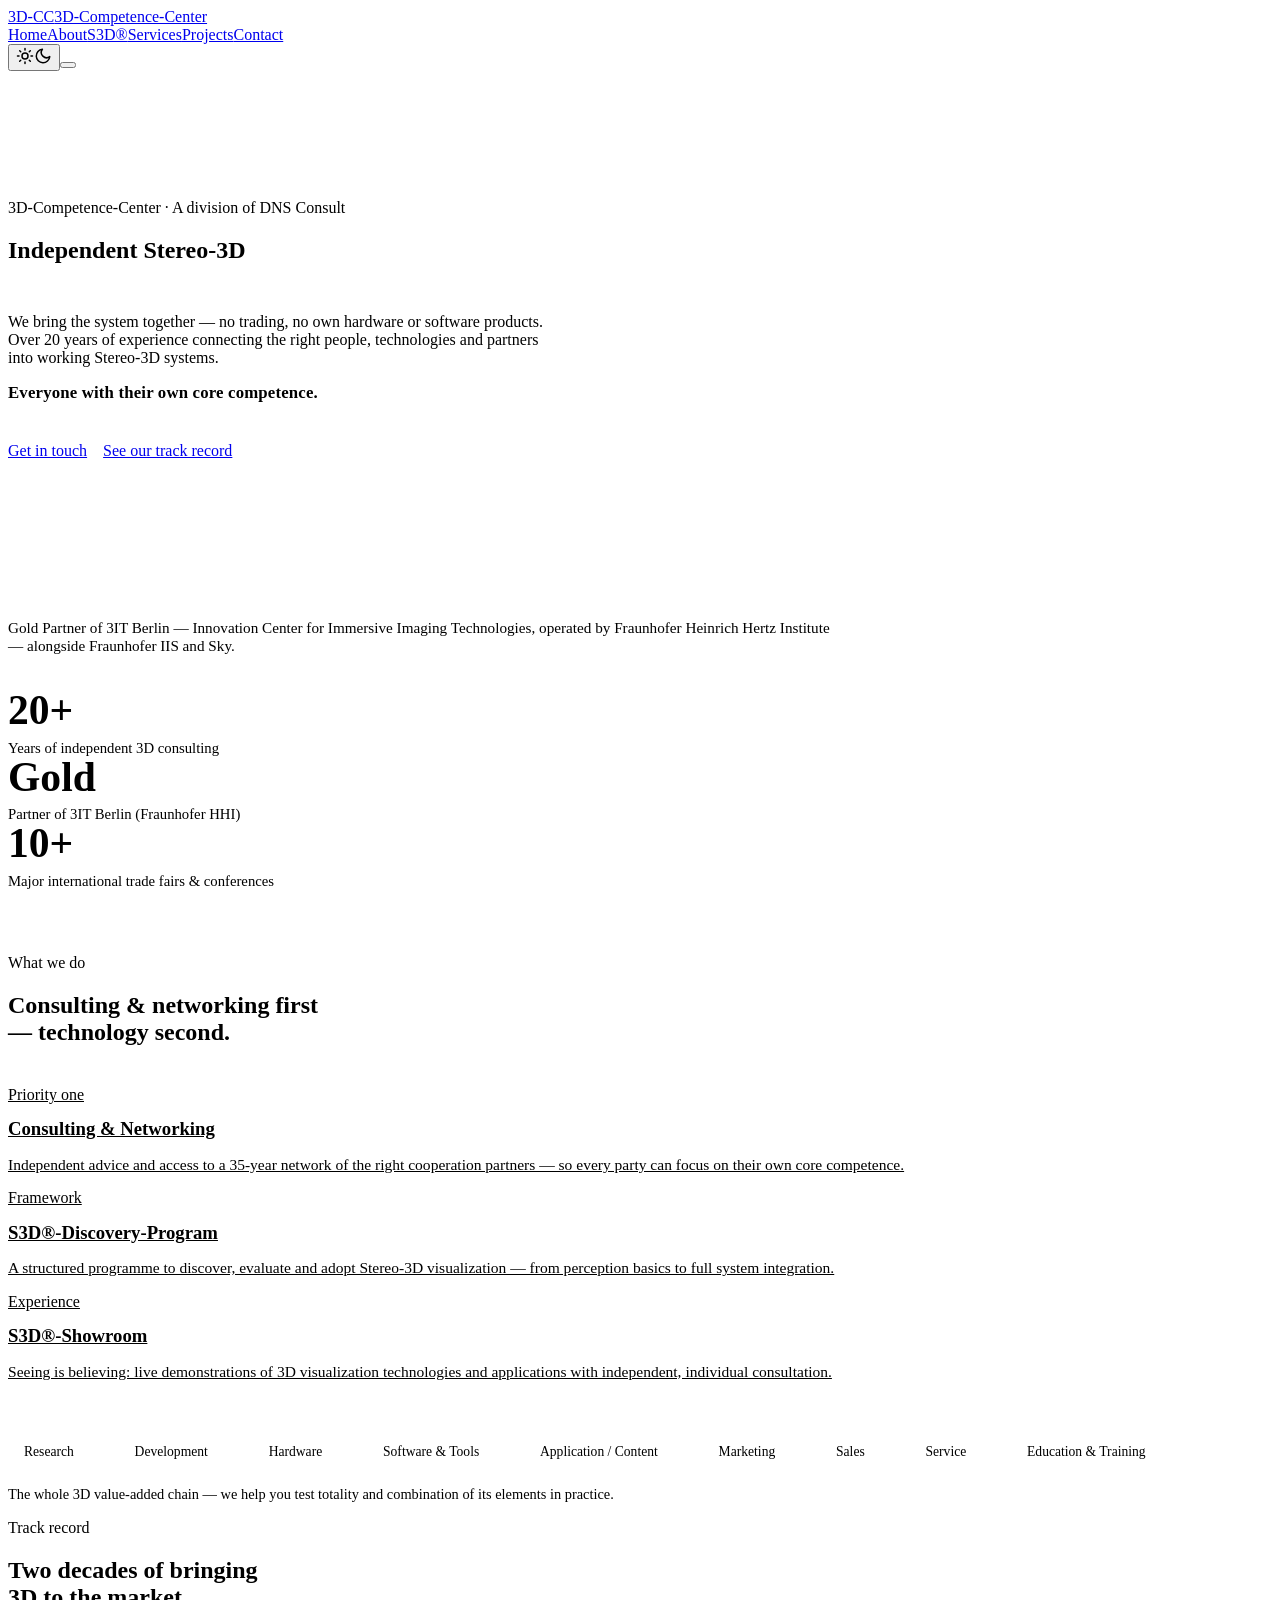
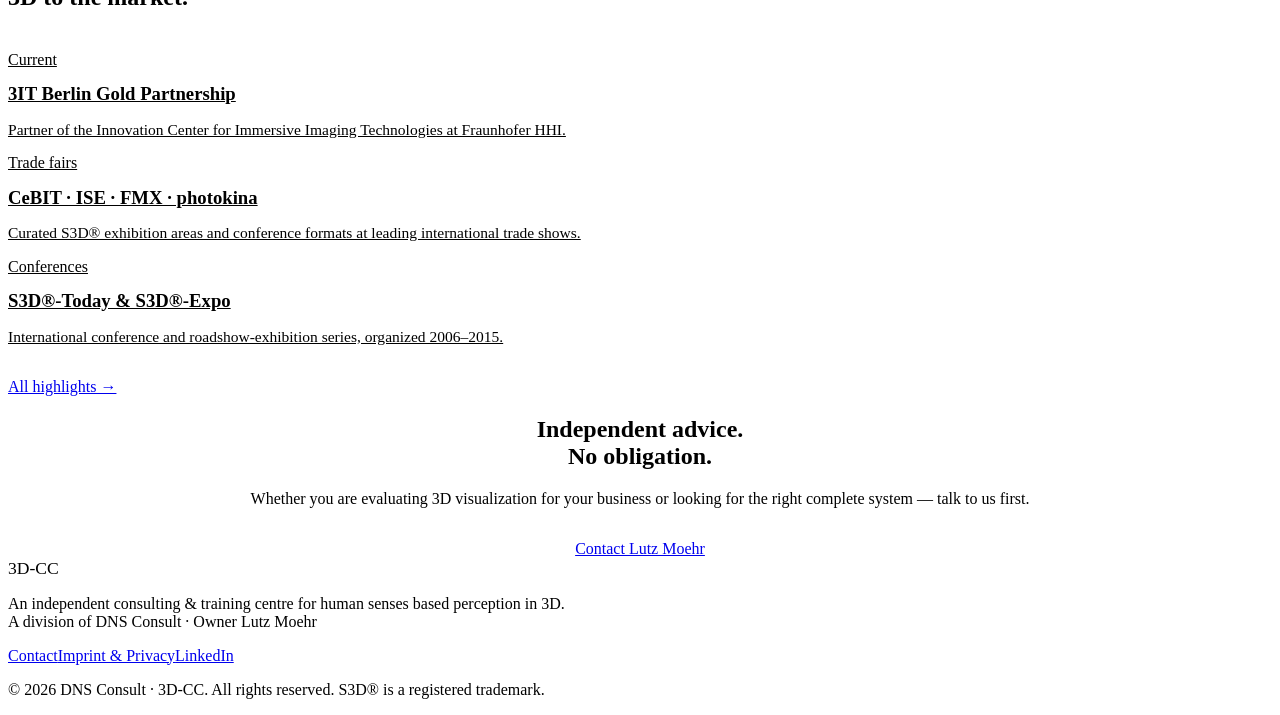
==== docs/index.html @ 20a98c81 "S3D(R)-Unterseite veroeffentlichen Vom Kunden freigegeben. Erklaert S3D(R) als Qualitaetszertifikat," ====
<!DOCTYPE html><html lang="en" data-astro-cid-ju4pidww><head><meta charset="UTF-8"><meta name="viewport" content="width=device-width, initial-scale=1.0"><title>3D-CC · 3D-Competence-Center</title><meta name="description" content="Independent consulting &amp; training centre for human senses based perception in 3D — Seeing, Hearing, Haptics. A division of DNS Consult."><link rel="icon" href="/favicon.svg" type="image/svg+xml"><meta property="og:title" content="3D-CC · 3D-Competence-Center"><meta property="og:description" content="Independent consulting &amp; training centre for human senses based perception in 3D — Seeing, Hearing, Haptics. A division of DNS Consult."><meta property="og:image" content="/images/og-image.png"><meta property="og:type" content="website"><meta name="twitter:card" content="summary_large_image"><meta name="twitter:image" content="/images/og-image.png"><script>
    (function () {
      var stored = localStorage.getItem('theme');
      var theme = stored || (window.matchMedia('(prefers-color-scheme: light)').matches ? 'light' : 'dark');
      document.documentElement.dataset.theme = theme;
    })();
  </script><link rel="stylesheet" href="/_astro/Layout.C7JKl7kl.css"><style>.chain[data-astro-cid-4wl4ey62]{flex-wrap:wrap;align-items:center;gap:.8rem .35rem;display:flex}.chain-step[data-astro-cid-4wl4ey62]{font-family:var(--font-head);color:var(--text-muted);border:1px solid var(--border);background:var(--bg-2);white-space:nowrap;border-radius:100px;padding:.45rem 1rem;font-size:.85rem;font-weight:500;transition:border-color .2s,color .2s}.chain-step[data-astro-cid-4wl4ey62]:hover{border-color:var(--accent);color:var(--text)}.chain-step[data-astro-cid-4wl4ey62].hot{color:var(--accent-cyan);border-color:var(--accent);background:var(--accent-tint);box-shadow:0 0 18px var(--accent-glow)}.chain-link[data-astro-cid-4wl4ey62]{background:linear-gradient(90deg, var(--border), var(--accent));flex:none;width:1.1rem;height:1px}.chain-caption[data-astro-cid-4wl4ey62]{color:var(--text-muted);margin-top:1.2rem;font-size:.9rem}.hero[data-astro-cid-lcdefpme]{padding:7rem 0 6rem;position:relative;overflow:hidden}#hero3d[data-astro-cid-lcdefpme]{pointer-events:none;opacity:.9;width:48%;height:100%;position:absolute;top:0;right:0}.hero-content[data-astro-cid-lcdefpme]{z-index:1;position:relative}.hero-content[data-astro-cid-lcdefpme] .lead[data-astro-cid-lcdefpme]{max-width:34rem}@media (width<=860px){#hero3d[data-astro-cid-lcdefpme]{opacity:.3;width:100%}}.hero-glow[data-astro-cid-lcdefpme]{background:radial-gradient(circle, var(--accent-glow) 0%, transparent 65%);pointer-events:none;width:60vw;max-width:800px;height:60vw;max-height:800px;position:absolute;top:-20%;right:-10%}.grad[data-astro-cid-lcdefpme]{background:linear-gradient(100deg, var(--accent-bright), var(--accent-cyan));color:#0000;background-clip:text}.hero-slogan[data-astro-cid-lcdefpme]{font-family:var(--font-head);color:var(--accent-cyan);letter-spacing:.01em;margin-top:1rem;font-size:1.05rem;font-weight:600}.hero-cta[data-astro-cid-lcdefpme]{flex-wrap:wrap;gap:1rem;margin-top:2.4rem;display:flex}.trust[data-astro-cid-lcdefpme]{border-top:1px solid var(--border);border-bottom:1px solid var(--border);background:var(--bg-2);padding:3rem 0}.trust-label[data-astro-cid-lcdefpme]{color:var(--text-muted);max-width:52rem;margin-bottom:2.2rem;font-size:.95rem}.stat-num[data-astro-cid-lcdefpme]{font-family:var(--font-head);color:var(--accent-bright);font-size:2.6rem;font-weight:700;line-height:1}.stat-label[data-astro-cid-lcdefpme]{color:var(--text-muted);margin-top:.5rem;font-size:.92rem}.service-card[data-astro-cid-lcdefpme]{color:var(--text);display:block}.service-card[data-astro-cid-lcdefpme] h3[data-astro-cid-lcdefpme]{margin:.9rem 0 .5rem}.service-card[data-astro-cid-lcdefpme] p[data-astro-cid-lcdefpme]{color:var(--text-muted);font-size:.97rem}.cta-box[data-astro-cid-lcdefpme]{text-align:center}
</style></head><body data-astro-cid-ju4pidww><header class="site-header" data-astro-cid-ju4pidww><div class="container header-inner" data-astro-cid-ju4pidww><a href="/" class="brand" data-astro-cid-ju4pidww><span class="brand-mark" data-astro-cid-ju4pidww>3D-CC</span><span class="brand-sub" data-astro-cid-ju4pidww>3D-Competence-Center</span></a><div class="header-right" data-astro-cid-ju4pidww><nav class="main-nav" aria-label="Main" data-astro-cid-ju4pidww><a href="/" class="active" data-astro-cid-ju4pidww>Home</a><a href="/about" class data-astro-cid-ju4pidww>About</a><a href="/s3d" class data-astro-cid-ju4pidww>S3D®</a><a href="/services" class data-astro-cid-ju4pidww>Services</a><a href="/projects" class data-astro-cid-ju4pidww>Projects</a><a href="/contact" class data-astro-cid-ju4pidww>Contact</a></nav><button class="theme-toggle" id="themeToggle" aria-label="Switch between light and dark theme" title="Switch theme" data-astro-cid-ju4pidww><svg class="icon-sun" width="18" height="18" viewBox="0 0 24 24" fill="none" stroke="currentColor" stroke-width="2" stroke-linecap="round" data-astro-cid-ju4pidww><circle cx="12" cy="12" r="4" data-astro-cid-ju4pidww></circle><path d="M12 2v2M12 20v2M4.9 4.9l1.4 1.4M17.7 17.7l1.4 1.4M2 12h2M20 12h2M4.9 19.1l1.4-1.4M17.7 6.3l1.4-1.4" data-astro-cid-ju4pidww></path></svg><svg class="icon-moon" width="18" height="18" viewBox="0 0 24 24" fill="none" stroke="currentColor" stroke-width="2" stroke-linecap="round" stroke-linejoin="round" data-astro-cid-ju4pidww><path d="M21 12.8A9 9 0 1 1 11.2 3a7 7 0 0 0 9.8 9.8Z" data-astro-cid-ju4pidww></path></svg></button><button class="nav-toggle" aria-label="Toggle menu" onclick="document.body.classList.toggle('nav-open')" data-astro-cid-ju4pidww><span data-astro-cid-ju4pidww></span><span data-astro-cid-ju4pidww></span><span data-astro-cid-ju4pidww></span></button></div></div></header><main data-astro-cid-ju4pidww><section class="hero" data-astro-cid-lcdefpme><canvas id="hero3d" aria-hidden="true" data-astro-cid-lcdefpme></canvas><div class="container hero-content" data-astro-cid-lcdefpme><p class="eyebrow" data-astro-cid-lcdefpme>3D-Competence-Center · A division of DNS Consult</p><h1 data-astro-cid-lcdefpme>Independent Stereo-3D<br data-astro-cid-lcdefpme><span class="grad" data-astro-cid-lcdefpme>consulting since 2001.</span></h1><p class="lead" style="margin-top:1.4rem;" data-astro-cid-lcdefpme>We bring the system together — no trading, no own hardware or software products. Over 20 years of experience connecting the right people, technologies and partners into working Stereo-3D systems.</p><p class="hero-slogan" data-astro-cid-lcdefpme>Everyone with their own core competence.</p><div class="hero-cta" data-astro-cid-lcdefpme><a href="/contact" class="btn btn-primary" data-astro-cid-lcdefpme>Get in touch</a><a href="/projects" class="btn btn-ghost" data-astro-cid-lcdefpme>See our track record</a></div></div><div class="hero-glow" aria-hidden="true" data-astro-cid-lcdefpme></div></section><section class="trust" data-astro-cid-lcdefpme><div class="container" data-astro-cid-lcdefpme><p class="trust-label" data-astro-cid-lcdefpme>Gold Partner of 3IT Berlin — Innovation Center for Immersive Imaging Technologies, operated by Fraunhofer Heinrich Hertz Institute — alongside Fraunhofer IIS and Sky.</p><div class="stats grid-3" data-astro-cid-lcdefpme><div class="stat" data-astro-cid-lcdefpme><div class="stat-num" data-astro-cid-lcdefpme>20+</div><div class="stat-label" data-astro-cid-lcdefpme>Years of independent 3D consulting</div></div><div class="stat" data-astro-cid-lcdefpme><div class="stat-num" data-astro-cid-lcdefpme>Gold</div><div class="stat-label" data-astro-cid-lcdefpme>Partner of 3IT Berlin (Fraunhofer HHI)</div></div><div class="stat" data-astro-cid-lcdefpme><div class="stat-num" data-astro-cid-lcdefpme>10+</div><div class="stat-label" data-astro-cid-lcdefpme>Major international trade fairs &amp; conferences</div></div></div></div></section><section class="section" data-astro-cid-lcdefpme><div class="container" data-astro-cid-lcdefpme><p class="eyebrow" data-astro-cid-lcdefpme>What we do</p><h2 data-astro-cid-lcdefpme>Consulting &amp; networking first<br data-astro-cid-lcdefpme>— technology second.</h2><div class="grid-3" style="margin-top:2.5rem;" data-astro-cid-lcdefpme><a class="card service-card" href="/services" data-astro-cid-lcdefpme><span class="tag" data-astro-cid-lcdefpme>Priority one</span><h3 data-astro-cid-lcdefpme>Consulting &amp; Networking</h3><p data-astro-cid-lcdefpme>Independent advice and access to a 35-year network of the right cooperation partners — so every party can focus on their own core competence.</p></a><a class="card service-card" href="/services" data-astro-cid-lcdefpme><span class="tag" data-astro-cid-lcdefpme>Framework</span><h3 data-astro-cid-lcdefpme>S3D®-Discovery-Program</h3><p data-astro-cid-lcdefpme>A structured programme to discover, evaluate and adopt Stereo-3D visualization — from perception basics to full system integration.</p></a><a class="card service-card" href="/services" data-astro-cid-lcdefpme><span class="tag" data-astro-cid-lcdefpme>Experience</span><h3 data-astro-cid-lcdefpme>S3D®-Showroom</h3><p data-astro-cid-lcdefpme>Seeing is believing: live demonstrations of 3D visualization technologies and applications with independent, individual consultation.</p></a></div><div style="margin-top:3.5rem;" data-astro-cid-lcdefpme><div class="chain" role="img" aria-label="The 3D value-added chain from research to education" data-astro-cid-4wl4ey62><span class="chain-step " data-astro-cid-4wl4ey62>Research</span><span class="chain-link" aria-hidden="true" data-astro-cid-4wl4ey62></span><span class="chain-step " data-astro-cid-4wl4ey62>Development</span><span class="chain-link" aria-hidden="true" data-astro-cid-4wl4ey62></span><span class="chain-step " data-astro-cid-4wl4ey62>Hardware</span><span class="chain-link" aria-hidden="true" data-astro-cid-4wl4ey62></span><span class="chain-step " data-astro-cid-4wl4ey62>Software &amp; Tools</span><span class="chain-link" aria-hidden="true" data-astro-cid-4wl4ey62></span><span class="chain-step hot" data-astro-cid-4wl4ey62>Application / Content</span><span class="chain-link" aria-hidden="true" data-astro-cid-4wl4ey62></span><span class="chain-step " data-astro-cid-4wl4ey62>Marketing</span><span class="chain-link" aria-hidden="true" data-astro-cid-4wl4ey62></span><span class="chain-step " data-astro-cid-4wl4ey62>Sales</span><span class="chain-link" aria-hidden="true" data-astro-cid-4wl4ey62></span><span class="chain-step " data-astro-cid-4wl4ey62>Service</span><span class="chain-link" aria-hidden="true" data-astro-cid-4wl4ey62></span><span class="chain-step " data-astro-cid-4wl4ey62>Education &amp; Training</span></div><p class="chain-caption" data-astro-cid-4wl4ey62>The whole 3D value-added chain — we help you test totality and combination of its elements in practice.</p></div></div></section><section class="section" style="background:var(--bg-2); border-top:1px solid var(--border); border-bottom:1px solid var(--border);" data-astro-cid-lcdefpme><div class="container" data-astro-cid-lcdefpme><p class="eyebrow" data-astro-cid-lcdefpme>Track record</p><h2 data-astro-cid-lcdefpme>Two decades of bringing<br data-astro-cid-lcdefpme>3D to the market.</h2><div class="grid-3" style="margin-top:2.5rem;" data-astro-cid-lcdefpme><a class="card service-card" href="/projects" data-astro-cid-lcdefpme><span class="tag" data-astro-cid-lcdefpme>Current</span><h3 data-astro-cid-lcdefpme>3IT Berlin Gold Partnership</h3><p data-astro-cid-lcdefpme>Partner of the Innovation Center for Immersive Imaging Technologies at Fraunhofer HHI.</p></a><a class="card service-card" href="/projects" data-astro-cid-lcdefpme><span class="tag" data-astro-cid-lcdefpme>Trade fairs</span><h3 data-astro-cid-lcdefpme>CeBIT · ISE · FMX · photokina</h3><p data-astro-cid-lcdefpme>Curated S3D® exhibition areas and conference formats at leading international trade shows.</p></a><a class="card service-card" href="/projects" data-astro-cid-lcdefpme><span class="tag" data-astro-cid-lcdefpme>Conferences</span><h3 data-astro-cid-lcdefpme>S3D®-Today &amp; S3D®-Expo</h3><p data-astro-cid-lcdefpme>International conference and roadshow-exhibition series, organized 2006–2015.</p></a></div><div style="margin-top:2rem;" data-astro-cid-lcdefpme><a href="/projects" class="btn btn-ghost" data-astro-cid-lcdefpme>All highlights →</a></div></div></section><section class="section" data-astro-cid-lcdefpme><div class="container cta-box" data-astro-cid-lcdefpme><h2 data-astro-cid-lcdefpme>Independent advice.<br data-astro-cid-lcdefpme>No obligation.</h2><p class="lead" style="margin:1.2rem auto 2rem;" data-astro-cid-lcdefpme>Whether you are evaluating 3D visualization for your business or looking for the right complete system — talk to us first.</p><a href="/contact" class="btn btn-primary" data-astro-cid-lcdefpme>Contact Lutz Moehr</a></div></section><script type="module" src="/_astro/index.astro_astro_type_script_index_0_lang.C1AU7Bbk.js"></script></main><footer class="site-footer" data-astro-cid-ju4pidww><div class="container footer-inner" data-astro-cid-ju4pidww><div data-astro-cid-ju4pidww><div class="brand-mark" style="font-size:1.1rem;" data-astro-cid-ju4pidww>3D-CC</div><p class="footer-note" data-astro-cid-ju4pidww>An independent consulting &amp; training centre for human senses based perception in 3D.<br data-astro-cid-ju4pidww>A division of DNS Consult · Owner Lutz Moehr</p></div><div class="footer-links" data-astro-cid-ju4pidww><a href="/contact" data-astro-cid-ju4pidww>Contact</a><a href="/imprint" data-astro-cid-ju4pidww>Imprint &amp; Privacy</a><a href="https://www.linkedin.com/in/lutz-moehr-63a41b7" target="_blank" rel="noopener" data-astro-cid-ju4pidww>LinkedIn</a></div></div><div class="container" data-astro-cid-ju4pidww><p class="footer-copy" data-astro-cid-ju4pidww>© 2026 DNS Consult · 3D-CC. All rights reserved. S3D® is a registered trademark.</p></div></footer><script type="module">document.getElementById(`themeToggle`)?.addEventListener(`click`,()=>{let e=(document.documentElement.dataset.theme===`light`?`light`:`dark`)==`light`?`dark`:`light`;document.documentElement.dataset.theme=e,localStorage.setItem(`theme`,e),window.dispatchEvent(new CustomEvent(`themechange`,{detail:{theme:e}}))});</script></body></html>
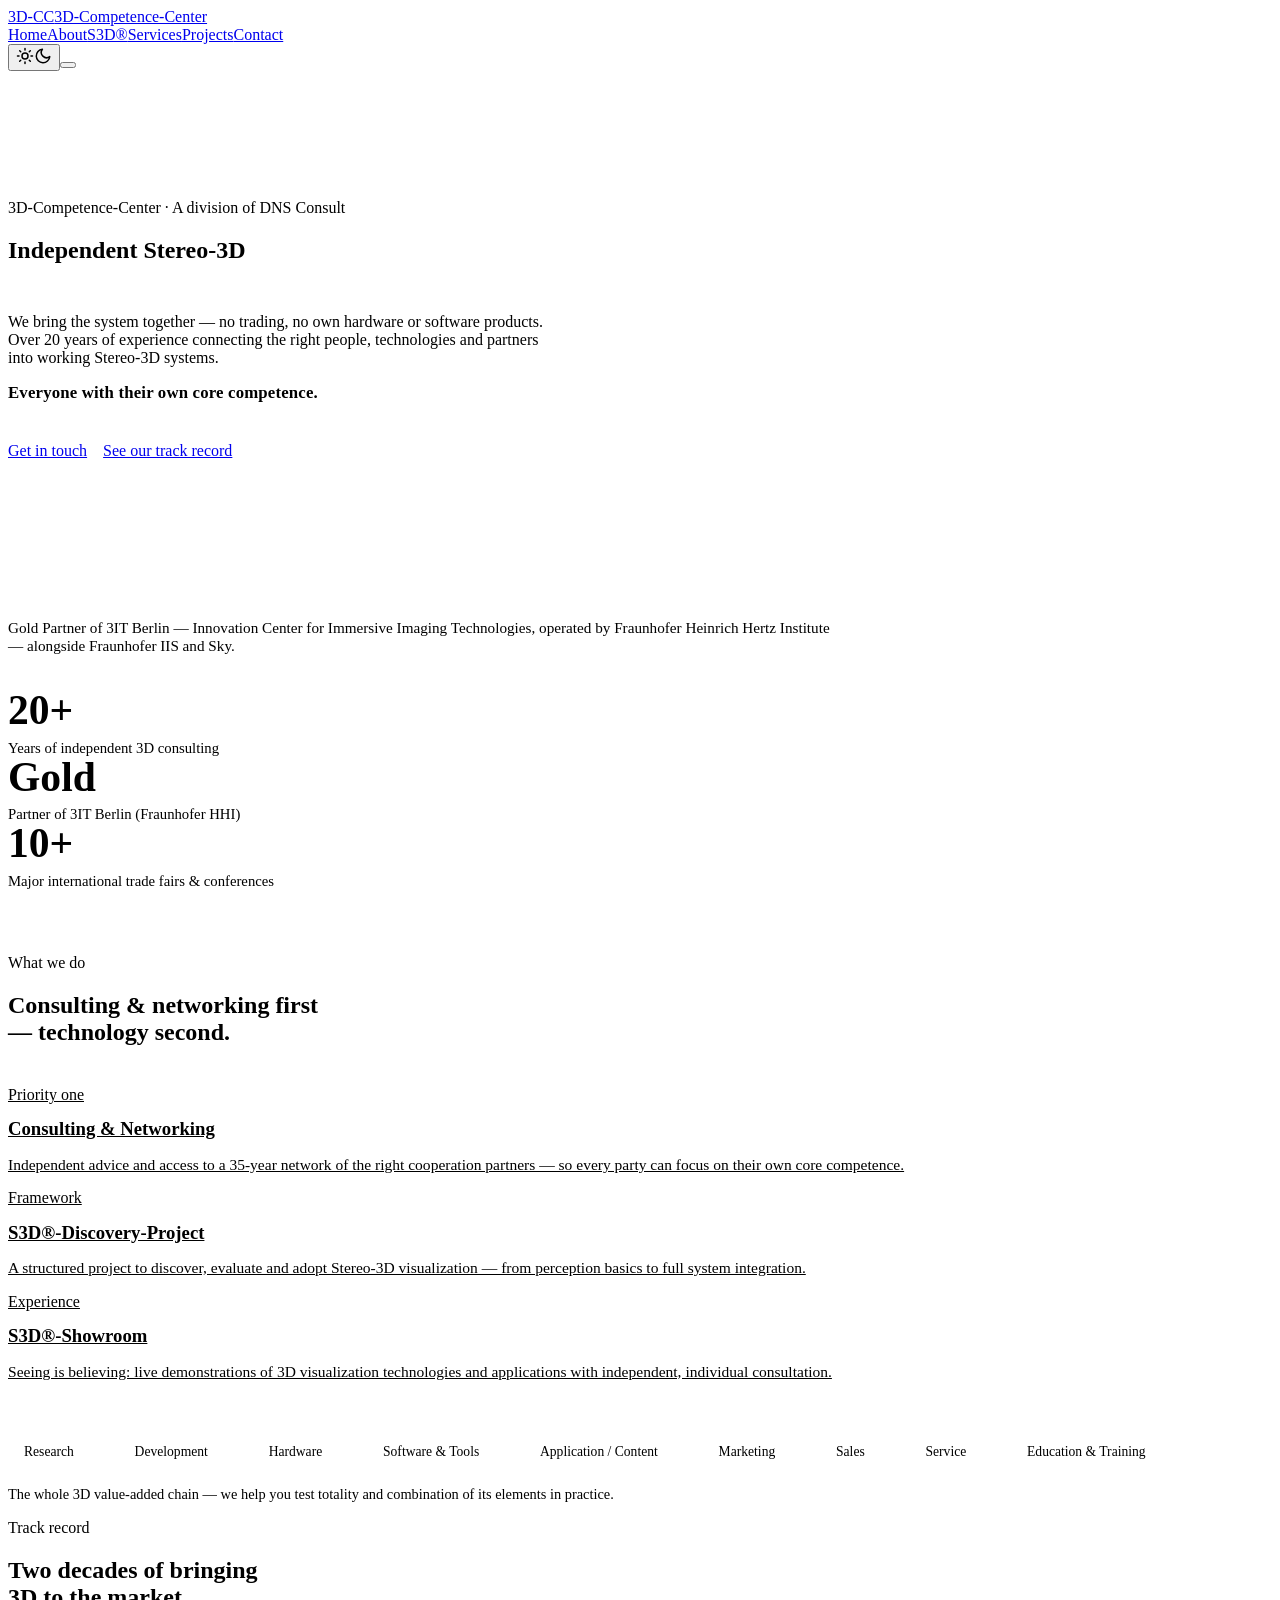
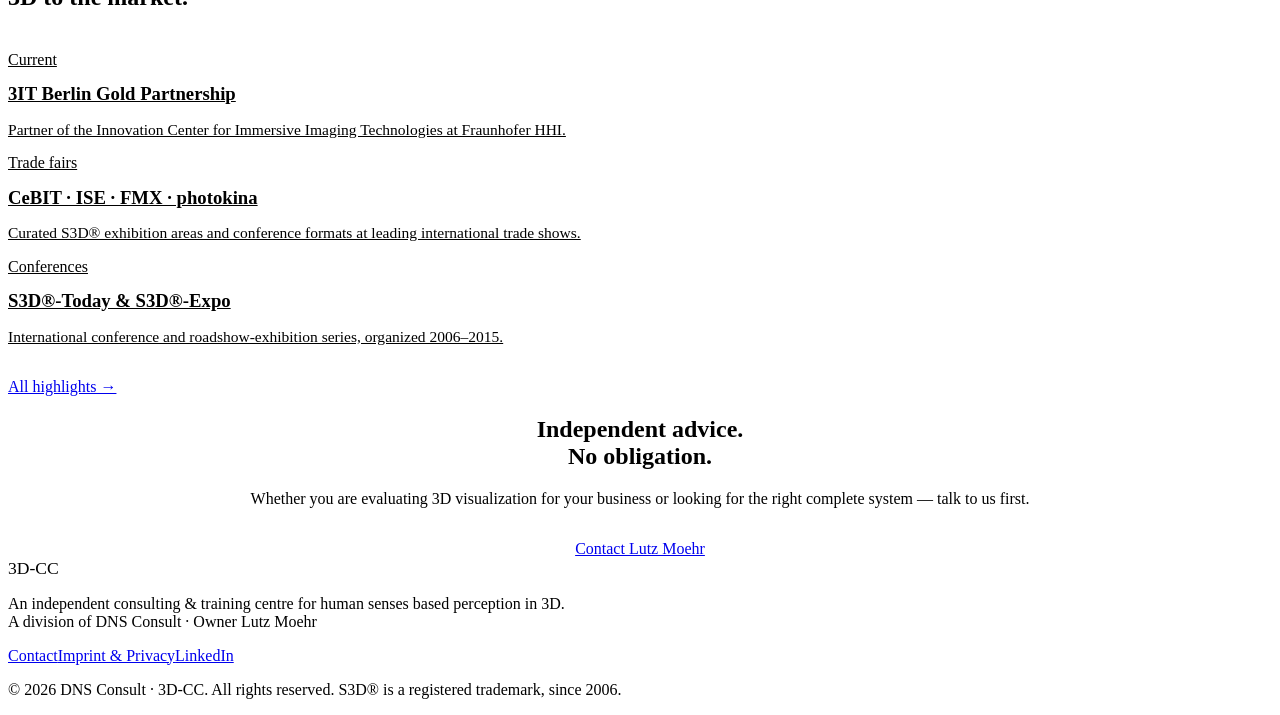
==== commit 68aa5fac: "project, 2006" ====
--- a/docs/index.html
+++ b/docs/index.html
@@ -4,5 +4,5 @@
       var theme = stored || (window.matchMedia('(prefers-color-scheme: light)').matches ? 'light' : 'dark');
       document.documentElement.dataset.theme = theme;
     })();
-  </script><link rel="stylesheet" href="/_astro/Layout.C7JKl7kl.css"><style>.chain[data-astro-cid-4wl4ey62]{flex-wrap:wrap;align-items:center;gap:.8rem .35rem;display:flex}.chain-step[data-astro-cid-4wl4ey62]{font-family:var(--font-head);color:var(--text-muted);border:1px solid var(--border);background:var(--bg-2);white-space:nowrap;border-radius:100px;padding:.45rem 1rem;font-size:.85rem;font-weight:500;transition:border-color .2s,color .2s}.chain-step[data-astro-cid-4wl4ey62]:hover{border-color:var(--accent);color:var(--text)}.chain-step[data-astro-cid-4wl4ey62].hot{color:var(--accent-cyan);border-color:var(--accent);background:var(--accent-tint);box-shadow:0 0 18px var(--accent-glow)}.chain-link[data-astro-cid-4wl4ey62]{background:linear-gradient(90deg, var(--border), var(--accent));flex:none;width:1.1rem;height:1px}.chain-caption[data-astro-cid-4wl4ey62]{color:var(--text-muted);margin-top:1.2rem;font-size:.9rem}.hero[data-astro-cid-lcdefpme]{padding:7rem 0 6rem;position:relative;overflow:hidden}#hero3d[data-astro-cid-lcdefpme]{pointer-events:none;opacity:.9;width:48%;height:100%;position:absolute;top:0;right:0}.hero-content[data-astro-cid-lcdefpme]{z-index:1;position:relative}.hero-content[data-astro-cid-lcdefpme] .lead[data-astro-cid-lcdefpme]{max-width:34rem}@media (width<=860px){#hero3d[data-astro-cid-lcdefpme]{opacity:.3;width:100%}}.hero-glow[data-astro-cid-lcdefpme]{background:radial-gradient(circle, var(--accent-glow) 0%, transparent 65%);pointer-events:none;width:60vw;max-width:800px;height:60vw;max-height:800px;position:absolute;top:-20%;right:-10%}.grad[data-astro-cid-lcdefpme]{background:linear-gradient(100deg, var(--accent-bright), var(--accent-cyan));color:#0000;background-clip:text}.hero-slogan[data-astro-cid-lcdefpme]{font-family:var(--font-head);color:var(--accent-cyan);letter-spacing:.01em;margin-top:1rem;font-size:1.05rem;font-weight:600}.hero-cta[data-astro-cid-lcdefpme]{flex-wrap:wrap;gap:1rem;margin-top:2.4rem;display:flex}.trust[data-astro-cid-lcdefpme]{border-top:1px solid var(--border);border-bottom:1px solid var(--border);background:var(--bg-2);padding:3rem 0}.trust-label[data-astro-cid-lcdefpme]{color:var(--text-muted);max-width:52rem;margin-bottom:2.2rem;font-size:.95rem}.stat-num[data-astro-cid-lcdefpme]{font-family:var(--font-head);color:var(--accent-bright);font-size:2.6rem;font-weight:700;line-height:1}.stat-label[data-astro-cid-lcdefpme]{color:var(--text-muted);margin-top:.5rem;font-size:.92rem}.service-card[data-astro-cid-lcdefpme]{color:var(--text);display:block}.service-card[data-astro-cid-lcdefpme] h3[data-astro-cid-lcdefpme]{margin:.9rem 0 .5rem}.service-card[data-astro-cid-lcdefpme] p[data-astro-cid-lcdefpme]{color:var(--text-muted);font-size:.97rem}.cta-box[data-astro-cid-lcdefpme]{text-align:center}
-</style></head><body data-astro-cid-ju4pidww><header class="site-header" data-astro-cid-ju4pidww><div class="container header-inner" data-astro-cid-ju4pidww><a href="/" class="brand" data-astro-cid-ju4pidww><span class="brand-mark" data-astro-cid-ju4pidww>3D-CC</span><span class="brand-sub" data-astro-cid-ju4pidww>3D-Competence-Center</span></a><div class="header-right" data-astro-cid-ju4pidww><nav class="main-nav" aria-label="Main" data-astro-cid-ju4pidww><a href="/" class="active" data-astro-cid-ju4pidww>Home</a><a href="/about" class data-astro-cid-ju4pidww>About</a><a href="/s3d" class data-astro-cid-ju4pidww>S3D®</a><a href="/services" class data-astro-cid-ju4pidww>Services</a><a href="/projects" class data-astro-cid-ju4pidww>Projects</a><a href="/contact" class data-astro-cid-ju4pidww>Contact</a></nav><button class="theme-toggle" id="themeToggle" aria-label="Switch between light and dark theme" title="Switch theme" data-astro-cid-ju4pidww><svg class="icon-sun" width="18" height="18" viewBox="0 0 24 24" fill="none" stroke="currentColor" stroke-width="2" stroke-linecap="round" data-astro-cid-ju4pidww><circle cx="12" cy="12" r="4" data-astro-cid-ju4pidww></circle><path d="M12 2v2M12 20v2M4.9 4.9l1.4 1.4M17.7 17.7l1.4 1.4M2 12h2M20 12h2M4.9 19.1l1.4-1.4M17.7 6.3l1.4-1.4" data-astro-cid-ju4pidww></path></svg><svg class="icon-moon" width="18" height="18" viewBox="0 0 24 24" fill="none" stroke="currentColor" stroke-width="2" stroke-linecap="round" stroke-linejoin="round" data-astro-cid-ju4pidww><path d="M21 12.8A9 9 0 1 1 11.2 3a7 7 0 0 0 9.8 9.8Z" data-astro-cid-ju4pidww></path></svg></button><button class="nav-toggle" aria-label="Toggle menu" onclick="document.body.classList.toggle('nav-open')" data-astro-cid-ju4pidww><span data-astro-cid-ju4pidww></span><span data-astro-cid-ju4pidww></span><span data-astro-cid-ju4pidww></span></button></div></div></header><main data-astro-cid-ju4pidww><section class="hero" data-astro-cid-lcdefpme><canvas id="hero3d" aria-hidden="true" data-astro-cid-lcdefpme></canvas><div class="container hero-content" data-astro-cid-lcdefpme><p class="eyebrow" data-astro-cid-lcdefpme>3D-Competence-Center · A division of DNS Consult</p><h1 data-astro-cid-lcdefpme>Independent Stereo-3D<br data-astro-cid-lcdefpme><span class="grad" data-astro-cid-lcdefpme>consulting since 2001.</span></h1><p class="lead" style="margin-top:1.4rem;" data-astro-cid-lcdefpme>We bring the system together — no trading, no own hardware or software products. Over 20 years of experience connecting the right people, technologies and partners into working Stereo-3D systems.</p><p class="hero-slogan" data-astro-cid-lcdefpme>Everyone with their own core competence.</p><div class="hero-cta" data-astro-cid-lcdefpme><a href="/contact" class="btn btn-primary" data-astro-cid-lcdefpme>Get in touch</a><a href="/projects" class="btn btn-ghost" data-astro-cid-lcdefpme>See our track record</a></div></div><div class="hero-glow" aria-hidden="true" data-astro-cid-lcdefpme></div></section><section class="trust" data-astro-cid-lcdefpme><div class="container" data-astro-cid-lcdefpme><p class="trust-label" data-astro-cid-lcdefpme>Gold Partner of 3IT Berlin — Innovation Center for Immersive Imaging Technologies, operated by Fraunhofer Heinrich Hertz Institute — alongside Fraunhofer IIS and Sky.</p><div class="stats grid-3" data-astro-cid-lcdefpme><div class="stat" data-astro-cid-lcdefpme><div class="stat-num" data-astro-cid-lcdefpme>20+</div><div class="stat-label" data-astro-cid-lcdefpme>Years of independent 3D consulting</div></div><div class="stat" data-astro-cid-lcdefpme><div class="stat-num" data-astro-cid-lcdefpme>Gold</div><div class="stat-label" data-astro-cid-lcdefpme>Partner of 3IT Berlin (Fraunhofer HHI)</div></div><div class="stat" data-astro-cid-lcdefpme><div class="stat-num" data-astro-cid-lcdefpme>10+</div><div class="stat-label" data-astro-cid-lcdefpme>Major international trade fairs &amp; conferences</div></div></div></div></section><section class="section" data-astro-cid-lcdefpme><div class="container" data-astro-cid-lcdefpme><p class="eyebrow" data-astro-cid-lcdefpme>What we do</p><h2 data-astro-cid-lcdefpme>Consulting &amp; networking first<br data-astro-cid-lcdefpme>— technology second.</h2><div class="grid-3" style="margin-top:2.5rem;" data-astro-cid-lcdefpme><a class="card service-card" href="/services" data-astro-cid-lcdefpme><span class="tag" data-astro-cid-lcdefpme>Priority one</span><h3 data-astro-cid-lcdefpme>Consulting &amp; Networking</h3><p data-astro-cid-lcdefpme>Independent advice and access to a 35-year network of the right cooperation partners — so every party can focus on their own core competence.</p></a><a class="card service-card" href="/services" data-astro-cid-lcdefpme><span class="tag" data-astro-cid-lcdefpme>Framework</span><h3 data-astro-cid-lcdefpme>S3D®-Discovery-Program</h3><p data-astro-cid-lcdefpme>A structured programme to discover, evaluate and adopt Stereo-3D visualization — from perception basics to full system integration.</p></a><a class="card service-card" href="/services" data-astro-cid-lcdefpme><span class="tag" data-astro-cid-lcdefpme>Experience</span><h3 data-astro-cid-lcdefpme>S3D®-Showroom</h3><p data-astro-cid-lcdefpme>Seeing is believing: live demonstrations of 3D visualization technologies and applications with independent, individual consultation.</p></a></div><div style="margin-top:3.5rem;" data-astro-cid-lcdefpme><div class="chain" role="img" aria-label="The 3D value-added chain from research to education" data-astro-cid-4wl4ey62><span class="chain-step " data-astro-cid-4wl4ey62>Research</span><span class="chain-link" aria-hidden="true" data-astro-cid-4wl4ey62></span><span class="chain-step " data-astro-cid-4wl4ey62>Development</span><span class="chain-link" aria-hidden="true" data-astro-cid-4wl4ey62></span><span class="chain-step " data-astro-cid-4wl4ey62>Hardware</span><span class="chain-link" aria-hidden="true" data-astro-cid-4wl4ey62></span><span class="chain-step " data-astro-cid-4wl4ey62>Software &amp; Tools</span><span class="chain-link" aria-hidden="true" data-astro-cid-4wl4ey62></span><span class="chain-step hot" data-astro-cid-4wl4ey62>Application / Content</span><span class="chain-link" aria-hidden="true" data-astro-cid-4wl4ey62></span><span class="chain-step " data-astro-cid-4wl4ey62>Marketing</span><span class="chain-link" aria-hidden="true" data-astro-cid-4wl4ey62></span><span class="chain-step " data-astro-cid-4wl4ey62>Sales</span><span class="chain-link" aria-hidden="true" data-astro-cid-4wl4ey62></span><span class="chain-step " data-astro-cid-4wl4ey62>Service</span><span class="chain-link" aria-hidden="true" data-astro-cid-4wl4ey62></span><span class="chain-step " data-astro-cid-4wl4ey62>Education &amp; Training</span></div><p class="chain-caption" data-astro-cid-4wl4ey62>The whole 3D value-added chain — we help you test totality and combination of its elements in practice.</p></div></div></section><section class="section" style="background:var(--bg-2); border-top:1px solid var(--border); border-bottom:1px solid var(--border);" data-astro-cid-lcdefpme><div class="container" data-astro-cid-lcdefpme><p class="eyebrow" data-astro-cid-lcdefpme>Track record</p><h2 data-astro-cid-lcdefpme>Two decades of bringing<br data-astro-cid-lcdefpme>3D to the market.</h2><div class="grid-3" style="margin-top:2.5rem;" data-astro-cid-lcdefpme><a class="card service-card" href="/projects" data-astro-cid-lcdefpme><span class="tag" data-astro-cid-lcdefpme>Current</span><h3 data-astro-cid-lcdefpme>3IT Berlin Gold Partnership</h3><p data-astro-cid-lcdefpme>Partner of the Innovation Center for Immersive Imaging Technologies at Fraunhofer HHI.</p></a><a class="card service-card" href="/projects" data-astro-cid-lcdefpme><span class="tag" data-astro-cid-lcdefpme>Trade fairs</span><h3 data-astro-cid-lcdefpme>CeBIT · ISE · FMX · photokina</h3><p data-astro-cid-lcdefpme>Curated S3D® exhibition areas and conference formats at leading international trade shows.</p></a><a class="card service-card" href="/projects" data-astro-cid-lcdefpme><span class="tag" data-astro-cid-lcdefpme>Conferences</span><h3 data-astro-cid-lcdefpme>S3D®-Today &amp; S3D®-Expo</h3><p data-astro-cid-lcdefpme>International conference and roadshow-exhibition series, organized 2006–2015.</p></a></div><div style="margin-top:2rem;" data-astro-cid-lcdefpme><a href="/projects" class="btn btn-ghost" data-astro-cid-lcdefpme>All highlights →</a></div></div></section><section class="section" data-astro-cid-lcdefpme><div class="container cta-box" data-astro-cid-lcdefpme><h2 data-astro-cid-lcdefpme>Independent advice.<br data-astro-cid-lcdefpme>No obligation.</h2><p class="lead" style="margin:1.2rem auto 2rem;" data-astro-cid-lcdefpme>Whether you are evaluating 3D visualization for your business or looking for the right complete system — talk to us first.</p><a href="/contact" class="btn btn-primary" data-astro-cid-lcdefpme>Contact Lutz Moehr</a></div></section><script type="module" src="/_astro/index.astro_astro_type_script_index_0_lang.C1AU7Bbk.js"></script></main><footer class="site-footer" data-astro-cid-ju4pidww><div class="container footer-inner" data-astro-cid-ju4pidww><div data-astro-cid-ju4pidww><div class="brand-mark" style="font-size:1.1rem;" data-astro-cid-ju4pidww>3D-CC</div><p class="footer-note" data-astro-cid-ju4pidww>An independent consulting &amp; training centre for human senses based perception in 3D.<br data-astro-cid-ju4pidww>A division of DNS Consult · Owner Lutz Moehr</p></div><div class="footer-links" data-astro-cid-ju4pidww><a href="/contact" data-astro-cid-ju4pidww>Contact</a><a href="/imprint" data-astro-cid-ju4pidww>Imprint &amp; Privacy</a><a href="https://www.linkedin.com/in/lutz-moehr-63a41b7" target="_blank" rel="noopener" data-astro-cid-ju4pidww>LinkedIn</a></div></div><div class="container" data-astro-cid-ju4pidww><p class="footer-copy" data-astro-cid-ju4pidww>© 2026 DNS Consult · 3D-CC. All rights reserved. S3D® is a registered trademark.</p></div></footer><script type="module">document.getElementById(`themeToggle`)?.addEventListener(`click`,()=>{let e=(document.documentElement.dataset.theme===`light`?`light`:`dark`)==`light`?`dark`:`light`;document.documentElement.dataset.theme=e,localStorage.setItem(`theme`,e),window.dispatchEvent(new CustomEvent(`themechange`,{detail:{theme:e}}))});</script></body></html>+  </script><link rel="stylesheet" href="/_astro/Layout.CjH9x0BP.css"><style>.chain[data-astro-cid-4wl4ey62]{flex-wrap:wrap;align-items:center;gap:.8rem .35rem;display:flex}.chain-step[data-astro-cid-4wl4ey62]{font-family:var(--font-head);color:var(--text-muted);border:1px solid var(--border);background:var(--bg-2);white-space:nowrap;border-radius:100px;padding:.45rem 1rem;font-size:.85rem;font-weight:500;transition:border-color .2s,color .2s}.chain-step[data-astro-cid-4wl4ey62]:hover{border-color:var(--accent);color:var(--text)}.chain-step[data-astro-cid-4wl4ey62].hot{color:var(--accent-cyan);border-color:var(--accent);background:var(--accent-tint);box-shadow:0 0 18px var(--accent-glow)}.chain-link[data-astro-cid-4wl4ey62]{background:linear-gradient(90deg, var(--border), var(--accent));flex:none;width:1.1rem;height:1px}.chain-caption[data-astro-cid-4wl4ey62]{color:var(--text-muted);margin-top:1.2rem;font-size:.9rem}.hero[data-astro-cid-lcdefpme]{padding:7rem 0 6rem;position:relative;overflow:hidden}#hero3d[data-astro-cid-lcdefpme]{pointer-events:none;opacity:.9;width:48%;height:100%;position:absolute;top:0;right:0}.hero-content[data-astro-cid-lcdefpme]{z-index:1;position:relative}.hero-content[data-astro-cid-lcdefpme] .lead[data-astro-cid-lcdefpme]{max-width:34rem}@media (width<=860px){#hero3d[data-astro-cid-lcdefpme]{opacity:.3;width:100%}}.hero-glow[data-astro-cid-lcdefpme]{background:radial-gradient(circle, var(--accent-glow) 0%, transparent 65%);pointer-events:none;width:60vw;max-width:800px;height:60vw;max-height:800px;position:absolute;top:-20%;right:-10%}.grad[data-astro-cid-lcdefpme]{background:linear-gradient(100deg, var(--accent-bright), var(--accent-cyan));color:#0000;background-clip:text}.hero-slogan[data-astro-cid-lcdefpme]{font-family:var(--font-head);color:var(--accent-cyan);letter-spacing:.01em;margin-top:1rem;font-size:1.05rem;font-weight:600}.hero-cta[data-astro-cid-lcdefpme]{flex-wrap:wrap;gap:1rem;margin-top:2.4rem;display:flex}.trust[data-astro-cid-lcdefpme]{border-top:1px solid var(--border);border-bottom:1px solid var(--border);background:var(--bg-2);padding:3rem 0}.trust-label[data-astro-cid-lcdefpme]{color:var(--text-muted);max-width:52rem;margin-bottom:2.2rem;font-size:.95rem}.stat-num[data-astro-cid-lcdefpme]{font-family:var(--font-head);color:var(--accent-bright);font-size:2.6rem;font-weight:700;line-height:1}.stat-label[data-astro-cid-lcdefpme]{color:var(--text-muted);margin-top:.5rem;font-size:.92rem}.service-card[data-astro-cid-lcdefpme]{color:var(--text);display:block}.service-card[data-astro-cid-lcdefpme] h3[data-astro-cid-lcdefpme]{margin:.9rem 0 .5rem}.service-card[data-astro-cid-lcdefpme] p[data-astro-cid-lcdefpme]{color:var(--text-muted);font-size:.97rem}.cta-box[data-astro-cid-lcdefpme]{text-align:center}
+</style></head><body data-astro-cid-ju4pidww><header class="site-header" data-astro-cid-ju4pidww><div class="container header-inner" data-astro-cid-ju4pidww><a href="/" class="brand" data-astro-cid-ju4pidww><span class="brand-mark" data-astro-cid-ju4pidww>3D-CC</span><span class="brand-sub" data-astro-cid-ju4pidww>3D-Competence-Center</span></a><div class="header-right" data-astro-cid-ju4pidww><nav class="main-nav" aria-label="Main" data-astro-cid-ju4pidww><a href="/" class="active" data-astro-cid-ju4pidww>Home</a><a href="/about" class data-astro-cid-ju4pidww>About</a><a href="/s3d" class data-astro-cid-ju4pidww>S3D®</a><a href="/services" class data-astro-cid-ju4pidww>Services</a><a href="/projects" class data-astro-cid-ju4pidww>Projects</a><a href="/contact" class data-astro-cid-ju4pidww>Contact</a></nav><button class="theme-toggle" id="themeToggle" aria-label="Switch between light and dark theme" title="Switch theme" data-astro-cid-ju4pidww><svg class="icon-sun" width="18" height="18" viewBox="0 0 24 24" fill="none" stroke="currentColor" stroke-width="2" stroke-linecap="round" data-astro-cid-ju4pidww><circle cx="12" cy="12" r="4" data-astro-cid-ju4pidww></circle><path d="M12 2v2M12 20v2M4.9 4.9l1.4 1.4M17.7 17.7l1.4 1.4M2 12h2M20 12h2M4.9 19.1l1.4-1.4M17.7 6.3l1.4-1.4" data-astro-cid-ju4pidww></path></svg><svg class="icon-moon" width="18" height="18" viewBox="0 0 24 24" fill="none" stroke="currentColor" stroke-width="2" stroke-linecap="round" stroke-linejoin="round" data-astro-cid-ju4pidww><path d="M21 12.8A9 9 0 1 1 11.2 3a7 7 0 0 0 9.8 9.8Z" data-astro-cid-ju4pidww></path></svg></button><button class="nav-toggle" aria-label="Toggle menu" onclick="document.body.classList.toggle('nav-open')" data-astro-cid-ju4pidww><span data-astro-cid-ju4pidww></span><span data-astro-cid-ju4pidww></span><span data-astro-cid-ju4pidww></span></button></div></div></header><main data-astro-cid-ju4pidww><section class="hero" data-astro-cid-lcdefpme><canvas id="hero3d" aria-hidden="true" data-astro-cid-lcdefpme></canvas><div class="container hero-content" data-astro-cid-lcdefpme><p class="eyebrow" data-astro-cid-lcdefpme>3D-Competence-Center · A division of DNS Consult</p><h1 data-astro-cid-lcdefpme>Independent Stereo-3D<br data-astro-cid-lcdefpme><span class="grad" data-astro-cid-lcdefpme>consulting since 2001.</span></h1><p class="lead" style="margin-top:1.4rem;" data-astro-cid-lcdefpme>We bring the system together — no trading, no own hardware or software products. Over 20 years of experience connecting the right people, technologies and partners into working Stereo-3D systems.</p><p class="hero-slogan" data-astro-cid-lcdefpme>Everyone with their own core competence.</p><div class="hero-cta" data-astro-cid-lcdefpme><a href="/contact" class="btn btn-primary" data-astro-cid-lcdefpme>Get in touch</a><a href="/projects" class="btn btn-ghost" data-astro-cid-lcdefpme>See our track record</a></div></div><div class="hero-glow" aria-hidden="true" data-astro-cid-lcdefpme></div></section><section class="trust" data-astro-cid-lcdefpme><div class="container" data-astro-cid-lcdefpme><p class="trust-label" data-astro-cid-lcdefpme>Gold Partner of 3IT Berlin — Innovation Center for Immersive Imaging Technologies, operated by Fraunhofer Heinrich Hertz Institute — alongside Fraunhofer IIS and Sky.</p><div class="stats grid-3" data-astro-cid-lcdefpme><div class="stat" data-astro-cid-lcdefpme><div class="stat-num" data-astro-cid-lcdefpme>20+</div><div class="stat-label" data-astro-cid-lcdefpme>Years of independent 3D consulting</div></div><div class="stat" data-astro-cid-lcdefpme><div class="stat-num" data-astro-cid-lcdefpme>Gold</div><div class="stat-label" data-astro-cid-lcdefpme>Partner of 3IT Berlin (Fraunhofer HHI)</div></div><div class="stat" data-astro-cid-lcdefpme><div class="stat-num" data-astro-cid-lcdefpme>10+</div><div class="stat-label" data-astro-cid-lcdefpme>Major international trade fairs &amp; conferences</div></div></div></div></section><section class="section" data-astro-cid-lcdefpme><div class="container" data-astro-cid-lcdefpme><p class="eyebrow" data-astro-cid-lcdefpme>What we do</p><h2 data-astro-cid-lcdefpme>Consulting &amp; networking first<br data-astro-cid-lcdefpme>— technology second.</h2><div class="grid-3" style="margin-top:2.5rem;" data-astro-cid-lcdefpme><a class="card service-card" href="/services" data-astro-cid-lcdefpme><span class="tag" data-astro-cid-lcdefpme>Priority one</span><h3 data-astro-cid-lcdefpme>Consulting &amp; Networking</h3><p data-astro-cid-lcdefpme>Independent advice and access to a 35-year network of the right cooperation partners — so every party can focus on their own core competence.</p></a><a class="card service-card" href="/services" data-astro-cid-lcdefpme><span class="tag" data-astro-cid-lcdefpme>Framework</span><h3 data-astro-cid-lcdefpme>S3D®-Discovery-Project</h3><p data-astro-cid-lcdefpme>A structured project to discover, evaluate and adopt Stereo-3D visualization — from perception basics to full system integration.</p></a><a class="card service-card" href="/services" data-astro-cid-lcdefpme><span class="tag" data-astro-cid-lcdefpme>Experience</span><h3 data-astro-cid-lcdefpme>S3D®-Showroom</h3><p data-astro-cid-lcdefpme>Seeing is believing: live demonstrations of 3D visualization technologies and applications with independent, individual consultation.</p></a></div><div style="margin-top:3.5rem;" data-astro-cid-lcdefpme><div class="chain" role="img" aria-label="The 3D value-added chain from research to education" data-astro-cid-4wl4ey62><span class="chain-step " data-astro-cid-4wl4ey62>Research</span><span class="chain-link" aria-hidden="true" data-astro-cid-4wl4ey62></span><span class="chain-step " data-astro-cid-4wl4ey62>Development</span><span class="chain-link" aria-hidden="true" data-astro-cid-4wl4ey62></span><span class="chain-step " data-astro-cid-4wl4ey62>Hardware</span><span class="chain-link" aria-hidden="true" data-astro-cid-4wl4ey62></span><span class="chain-step " data-astro-cid-4wl4ey62>Software &amp; Tools</span><span class="chain-link" aria-hidden="true" data-astro-cid-4wl4ey62></span><span class="chain-step hot" data-astro-cid-4wl4ey62>Application / Content</span><span class="chain-link" aria-hidden="true" data-astro-cid-4wl4ey62></span><span class="chain-step " data-astro-cid-4wl4ey62>Marketing</span><span class="chain-link" aria-hidden="true" data-astro-cid-4wl4ey62></span><span class="chain-step " data-astro-cid-4wl4ey62>Sales</span><span class="chain-link" aria-hidden="true" data-astro-cid-4wl4ey62></span><span class="chain-step " data-astro-cid-4wl4ey62>Service</span><span class="chain-link" aria-hidden="true" data-astro-cid-4wl4ey62></span><span class="chain-step " data-astro-cid-4wl4ey62>Education &amp; Training</span></div><p class="chain-caption" data-astro-cid-4wl4ey62>The whole 3D value-added chain — we help you test totality and combination of its elements in practice.</p></div></div></section><section class="section" style="background:var(--bg-2); border-top:1px solid var(--border); border-bottom:1px solid var(--border);" data-astro-cid-lcdefpme><div class="container" data-astro-cid-lcdefpme><p class="eyebrow" data-astro-cid-lcdefpme>Track record</p><h2 data-astro-cid-lcdefpme>Two decades of bringing<br data-astro-cid-lcdefpme>3D to the market.</h2><div class="grid-3" style="margin-top:2.5rem;" data-astro-cid-lcdefpme><a class="card service-card" href="/projects" data-astro-cid-lcdefpme><span class="tag" data-astro-cid-lcdefpme>Current</span><h3 data-astro-cid-lcdefpme>3IT Berlin Gold Partnership</h3><p data-astro-cid-lcdefpme>Partner of the Innovation Center for Immersive Imaging Technologies at Fraunhofer HHI.</p></a><a class="card service-card" href="/projects" data-astro-cid-lcdefpme><span class="tag" data-astro-cid-lcdefpme>Trade fairs</span><h3 data-astro-cid-lcdefpme>CeBIT · ISE · FMX · photokina</h3><p data-astro-cid-lcdefpme>Curated S3D® exhibition areas and conference formats at leading international trade shows.</p></a><a class="card service-card" href="/projects" data-astro-cid-lcdefpme><span class="tag" data-astro-cid-lcdefpme>Conferences</span><h3 data-astro-cid-lcdefpme>S3D®-Today &amp; S3D®-Expo</h3><p data-astro-cid-lcdefpme>International conference and roadshow-exhibition series, organized 2006–2015.</p></a></div><div style="margin-top:2rem;" data-astro-cid-lcdefpme><a href="/projects" class="btn btn-ghost" data-astro-cid-lcdefpme>All highlights →</a></div></div></section><section class="section" data-astro-cid-lcdefpme><div class="container cta-box" data-astro-cid-lcdefpme><h2 data-astro-cid-lcdefpme>Independent advice.<br data-astro-cid-lcdefpme>No obligation.</h2><p class="lead" style="margin:1.2rem auto 2rem;" data-astro-cid-lcdefpme>Whether you are evaluating 3D visualization for your business or looking for the right complete system — talk to us first.</p><a href="/contact" class="btn btn-primary" data-astro-cid-lcdefpme>Contact Lutz Moehr</a></div></section><script type="module" src="/_astro/index.astro_astro_type_script_index_0_lang.C1AU7Bbk.js"></script></main><footer class="site-footer" data-astro-cid-ju4pidww><div class="container footer-inner" data-astro-cid-ju4pidww><div data-astro-cid-ju4pidww><div class="brand-mark" style="font-size:1.1rem;" data-astro-cid-ju4pidww>3D-CC</div><p class="footer-note" data-astro-cid-ju4pidww>An independent consulting &amp; training centre for human senses based perception in 3D.<br data-astro-cid-ju4pidww>A division of DNS Consult · Owner Lutz Moehr</p></div><div class="footer-links" data-astro-cid-ju4pidww><a href="/contact" data-astro-cid-ju4pidww>Contact</a><a href="/imprint" data-astro-cid-ju4pidww>Imprint &amp; Privacy</a><a href="https://www.linkedin.com/in/lutz-moehr-63a41b7" target="_blank" rel="noopener" data-astro-cid-ju4pidww>LinkedIn</a></div></div><div class="container" data-astro-cid-ju4pidww><p class="footer-copy" data-astro-cid-ju4pidww>© 2026 DNS Consult · 3D-CC. All rights reserved. S3D® is a registered trademark, since 2006.</p></div></footer><script type="module">document.getElementById(`themeToggle`)?.addEventListener(`click`,()=>{let e=(document.documentElement.dataset.theme===`light`?`light`:`dark`)==`light`?`dark`:`light`;document.documentElement.dataset.theme=e,localStorage.setItem(`theme`,e),window.dispatchEvent(new CustomEvent(`themechange`,{detail:{theme:e}}))});</script></body></html>
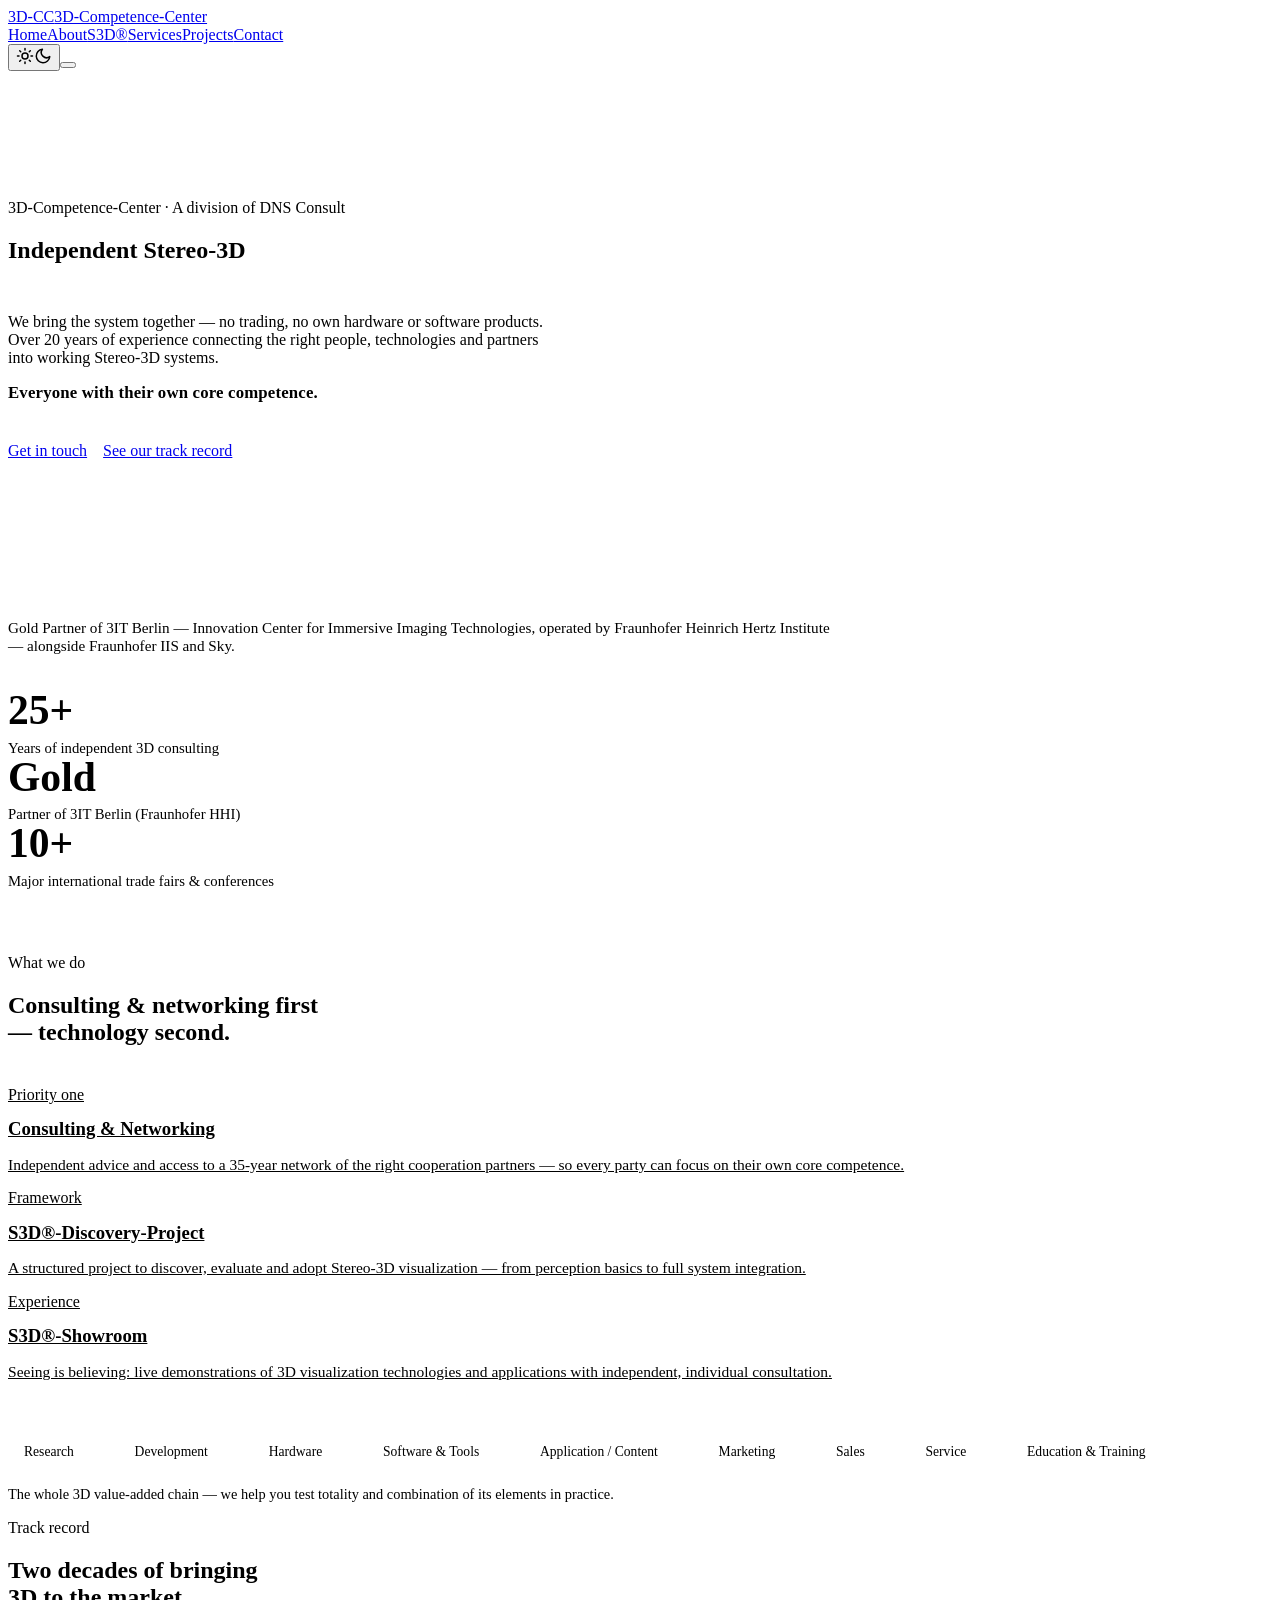
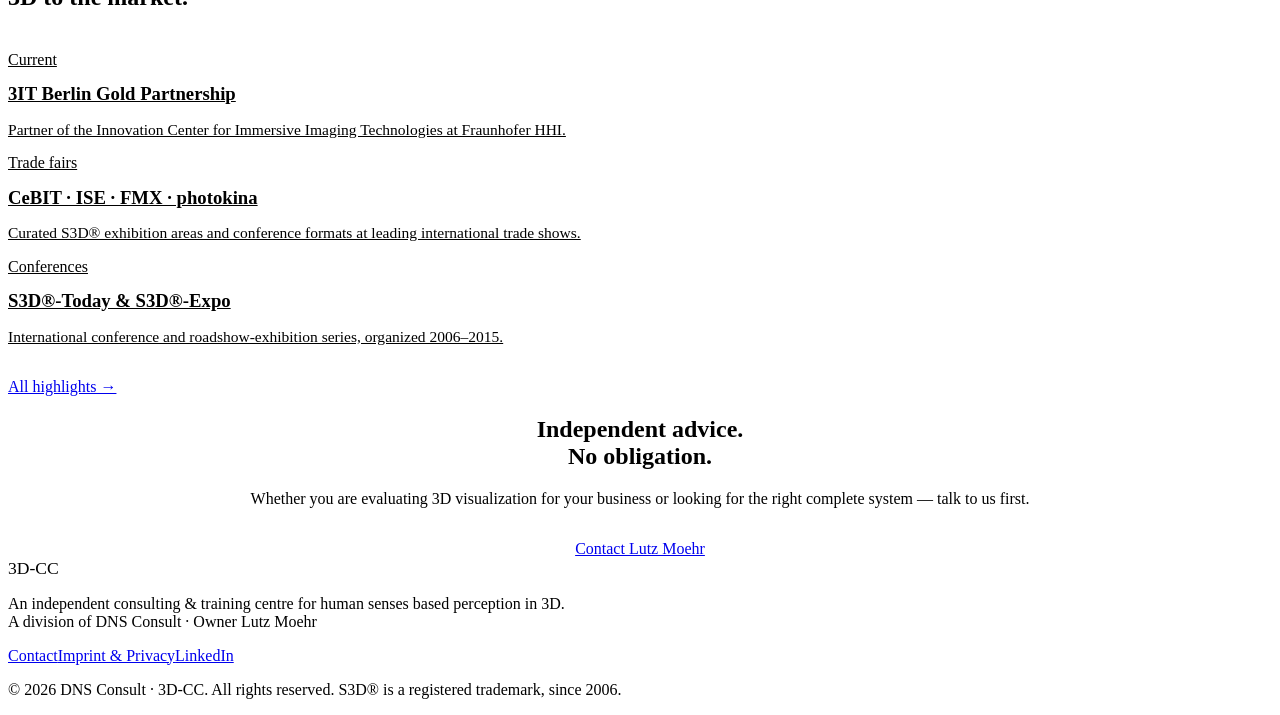
==== commit 9b9217cc: "Modify content and statistics in index.html, 25+ Updated statistics and content in the index.html fi" ====
--- a/docs/index.html
+++ b/docs/index.html
@@ -5,4 +5,4 @@
       document.documentElement.dataset.theme = theme;
     })();
   </script><link rel="stylesheet" href="/_astro/Layout.CjH9x0BP.css"><style>.chain[data-astro-cid-4wl4ey62]{flex-wrap:wrap;align-items:center;gap:.8rem .35rem;display:flex}.chain-step[data-astro-cid-4wl4ey62]{font-family:var(--font-head);color:var(--text-muted);border:1px solid var(--border);background:var(--bg-2);white-space:nowrap;border-radius:100px;padding:.45rem 1rem;font-size:.85rem;font-weight:500;transition:border-color .2s,color .2s}.chain-step[data-astro-cid-4wl4ey62]:hover{border-color:var(--accent);color:var(--text)}.chain-step[data-astro-cid-4wl4ey62].hot{color:var(--accent-cyan);border-color:var(--accent);background:var(--accent-tint);box-shadow:0 0 18px var(--accent-glow)}.chain-link[data-astro-cid-4wl4ey62]{background:linear-gradient(90deg, var(--border), var(--accent));flex:none;width:1.1rem;height:1px}.chain-caption[data-astro-cid-4wl4ey62]{color:var(--text-muted);margin-top:1.2rem;font-size:.9rem}.hero[data-astro-cid-lcdefpme]{padding:7rem 0 6rem;position:relative;overflow:hidden}#hero3d[data-astro-cid-lcdefpme]{pointer-events:none;opacity:.9;width:48%;height:100%;position:absolute;top:0;right:0}.hero-content[data-astro-cid-lcdefpme]{z-index:1;position:relative}.hero-content[data-astro-cid-lcdefpme] .lead[data-astro-cid-lcdefpme]{max-width:34rem}@media (width<=860px){#hero3d[data-astro-cid-lcdefpme]{opacity:.3;width:100%}}.hero-glow[data-astro-cid-lcdefpme]{background:radial-gradient(circle, var(--accent-glow) 0%, transparent 65%);pointer-events:none;width:60vw;max-width:800px;height:60vw;max-height:800px;position:absolute;top:-20%;right:-10%}.grad[data-astro-cid-lcdefpme]{background:linear-gradient(100deg, var(--accent-bright), var(--accent-cyan));color:#0000;background-clip:text}.hero-slogan[data-astro-cid-lcdefpme]{font-family:var(--font-head);color:var(--accent-cyan);letter-spacing:.01em;margin-top:1rem;font-size:1.05rem;font-weight:600}.hero-cta[data-astro-cid-lcdefpme]{flex-wrap:wrap;gap:1rem;margin-top:2.4rem;display:flex}.trust[data-astro-cid-lcdefpme]{border-top:1px solid var(--border);border-bottom:1px solid var(--border);background:var(--bg-2);padding:3rem 0}.trust-label[data-astro-cid-lcdefpme]{color:var(--text-muted);max-width:52rem;margin-bottom:2.2rem;font-size:.95rem}.stat-num[data-astro-cid-lcdefpme]{font-family:var(--font-head);color:var(--accent-bright);font-size:2.6rem;font-weight:700;line-height:1}.stat-label[data-astro-cid-lcdefpme]{color:var(--text-muted);margin-top:.5rem;font-size:.92rem}.service-card[data-astro-cid-lcdefpme]{color:var(--text);display:block}.service-card[data-astro-cid-lcdefpme] h3[data-astro-cid-lcdefpme]{margin:.9rem 0 .5rem}.service-card[data-astro-cid-lcdefpme] p[data-astro-cid-lcdefpme]{color:var(--text-muted);font-size:.97rem}.cta-box[data-astro-cid-lcdefpme]{text-align:center}
-</style></head><body data-astro-cid-ju4pidww><header class="site-header" data-astro-cid-ju4pidww><div class="container header-inner" data-astro-cid-ju4pidww><a href="/" class="brand" data-astro-cid-ju4pidww><span class="brand-mark" data-astro-cid-ju4pidww>3D-CC</span><span class="brand-sub" data-astro-cid-ju4pidww>3D-Competence-Center</span></a><div class="header-right" data-astro-cid-ju4pidww><nav class="main-nav" aria-label="Main" data-astro-cid-ju4pidww><a href="/" class="active" data-astro-cid-ju4pidww>Home</a><a href="/about" class data-astro-cid-ju4pidww>About</a><a href="/s3d" class data-astro-cid-ju4pidww>S3D®</a><a href="/services" class data-astro-cid-ju4pidww>Services</a><a href="/projects" class data-astro-cid-ju4pidww>Projects</a><a href="/contact" class data-astro-cid-ju4pidww>Contact</a></nav><button class="theme-toggle" id="themeToggle" aria-label="Switch between light and dark theme" title="Switch theme" data-astro-cid-ju4pidww><svg class="icon-sun" width="18" height="18" viewBox="0 0 24 24" fill="none" stroke="currentColor" stroke-width="2" stroke-linecap="round" data-astro-cid-ju4pidww><circle cx="12" cy="12" r="4" data-astro-cid-ju4pidww></circle><path d="M12 2v2M12 20v2M4.9 4.9l1.4 1.4M17.7 17.7l1.4 1.4M2 12h2M20 12h2M4.9 19.1l1.4-1.4M17.7 6.3l1.4-1.4" data-astro-cid-ju4pidww></path></svg><svg class="icon-moon" width="18" height="18" viewBox="0 0 24 24" fill="none" stroke="currentColor" stroke-width="2" stroke-linecap="round" stroke-linejoin="round" data-astro-cid-ju4pidww><path d="M21 12.8A9 9 0 1 1 11.2 3a7 7 0 0 0 9.8 9.8Z" data-astro-cid-ju4pidww></path></svg></button><button class="nav-toggle" aria-label="Toggle menu" onclick="document.body.classList.toggle('nav-open')" data-astro-cid-ju4pidww><span data-astro-cid-ju4pidww></span><span data-astro-cid-ju4pidww></span><span data-astro-cid-ju4pidww></span></button></div></div></header><main data-astro-cid-ju4pidww><section class="hero" data-astro-cid-lcdefpme><canvas id="hero3d" aria-hidden="true" data-astro-cid-lcdefpme></canvas><div class="container hero-content" data-astro-cid-lcdefpme><p class="eyebrow" data-astro-cid-lcdefpme>3D-Competence-Center · A division of DNS Consult</p><h1 data-astro-cid-lcdefpme>Independent Stereo-3D<br data-astro-cid-lcdefpme><span class="grad" data-astro-cid-lcdefpme>consulting since 2001.</span></h1><p class="lead" style="margin-top:1.4rem;" data-astro-cid-lcdefpme>We bring the system together — no trading, no own hardware or software products. Over 20 years of experience connecting the right people, technologies and partners into working Stereo-3D systems.</p><p class="hero-slogan" data-astro-cid-lcdefpme>Everyone with their own core competence.</p><div class="hero-cta" data-astro-cid-lcdefpme><a href="/contact" class="btn btn-primary" data-astro-cid-lcdefpme>Get in touch</a><a href="/projects" class="btn btn-ghost" data-astro-cid-lcdefpme>See our track record</a></div></div><div class="hero-glow" aria-hidden="true" data-astro-cid-lcdefpme></div></section><section class="trust" data-astro-cid-lcdefpme><div class="container" data-astro-cid-lcdefpme><p class="trust-label" data-astro-cid-lcdefpme>Gold Partner of 3IT Berlin — Innovation Center for Immersive Imaging Technologies, operated by Fraunhofer Heinrich Hertz Institute — alongside Fraunhofer IIS and Sky.</p><div class="stats grid-3" data-astro-cid-lcdefpme><div class="stat" data-astro-cid-lcdefpme><div class="stat-num" data-astro-cid-lcdefpme>20+</div><div class="stat-label" data-astro-cid-lcdefpme>Years of independent 3D consulting</div></div><div class="stat" data-astro-cid-lcdefpme><div class="stat-num" data-astro-cid-lcdefpme>Gold</div><div class="stat-label" data-astro-cid-lcdefpme>Partner of 3IT Berlin (Fraunhofer HHI)</div></div><div class="stat" data-astro-cid-lcdefpme><div class="stat-num" data-astro-cid-lcdefpme>10+</div><div class="stat-label" data-astro-cid-lcdefpme>Major international trade fairs &amp; conferences</div></div></div></div></section><section class="section" data-astro-cid-lcdefpme><div class="container" data-astro-cid-lcdefpme><p class="eyebrow" data-astro-cid-lcdefpme>What we do</p><h2 data-astro-cid-lcdefpme>Consulting &amp; networking first<br data-astro-cid-lcdefpme>— technology second.</h2><div class="grid-3" style="margin-top:2.5rem;" data-astro-cid-lcdefpme><a class="card service-card" href="/services" data-astro-cid-lcdefpme><span class="tag" data-astro-cid-lcdefpme>Priority one</span><h3 data-astro-cid-lcdefpme>Consulting &amp; Networking</h3><p data-astro-cid-lcdefpme>Independent advice and access to a 35-year network of the right cooperation partners — so every party can focus on their own core competence.</p></a><a class="card service-card" href="/services" data-astro-cid-lcdefpme><span class="tag" data-astro-cid-lcdefpme>Framework</span><h3 data-astro-cid-lcdefpme>S3D®-Discovery-Project</h3><p data-astro-cid-lcdefpme>A structured project to discover, evaluate and adopt Stereo-3D visualization — from perception basics to full system integration.</p></a><a class="card service-card" href="/services" data-astro-cid-lcdefpme><span class="tag" data-astro-cid-lcdefpme>Experience</span><h3 data-astro-cid-lcdefpme>S3D®-Showroom</h3><p data-astro-cid-lcdefpme>Seeing is believing: live demonstrations of 3D visualization technologies and applications with independent, individual consultation.</p></a></div><div style="margin-top:3.5rem;" data-astro-cid-lcdefpme><div class="chain" role="img" aria-label="The 3D value-added chain from research to education" data-astro-cid-4wl4ey62><span class="chain-step " data-astro-cid-4wl4ey62>Research</span><span class="chain-link" aria-hidden="true" data-astro-cid-4wl4ey62></span><span class="chain-step " data-astro-cid-4wl4ey62>Development</span><span class="chain-link" aria-hidden="true" data-astro-cid-4wl4ey62></span><span class="chain-step " data-astro-cid-4wl4ey62>Hardware</span><span class="chain-link" aria-hidden="true" data-astro-cid-4wl4ey62></span><span class="chain-step " data-astro-cid-4wl4ey62>Software &amp; Tools</span><span class="chain-link" aria-hidden="true" data-astro-cid-4wl4ey62></span><span class="chain-step hot" data-astro-cid-4wl4ey62>Application / Content</span><span class="chain-link" aria-hidden="true" data-astro-cid-4wl4ey62></span><span class="chain-step " data-astro-cid-4wl4ey62>Marketing</span><span class="chain-link" aria-hidden="true" data-astro-cid-4wl4ey62></span><span class="chain-step " data-astro-cid-4wl4ey62>Sales</span><span class="chain-link" aria-hidden="true" data-astro-cid-4wl4ey62></span><span class="chain-step " data-astro-cid-4wl4ey62>Service</span><span class="chain-link" aria-hidden="true" data-astro-cid-4wl4ey62></span><span class="chain-step " data-astro-cid-4wl4ey62>Education &amp; Training</span></div><p class="chain-caption" data-astro-cid-4wl4ey62>The whole 3D value-added chain — we help you test totality and combination of its elements in practice.</p></div></div></section><section class="section" style="background:var(--bg-2); border-top:1px solid var(--border); border-bottom:1px solid var(--border);" data-astro-cid-lcdefpme><div class="container" data-astro-cid-lcdefpme><p class="eyebrow" data-astro-cid-lcdefpme>Track record</p><h2 data-astro-cid-lcdefpme>Two decades of bringing<br data-astro-cid-lcdefpme>3D to the market.</h2><div class="grid-3" style="margin-top:2.5rem;" data-astro-cid-lcdefpme><a class="card service-card" href="/projects" data-astro-cid-lcdefpme><span class="tag" data-astro-cid-lcdefpme>Current</span><h3 data-astro-cid-lcdefpme>3IT Berlin Gold Partnership</h3><p data-astro-cid-lcdefpme>Partner of the Innovation Center for Immersive Imaging Technologies at Fraunhofer HHI.</p></a><a class="card service-card" href="/projects" data-astro-cid-lcdefpme><span class="tag" data-astro-cid-lcdefpme>Trade fairs</span><h3 data-astro-cid-lcdefpme>CeBIT · ISE · FMX · photokina</h3><p data-astro-cid-lcdefpme>Curated S3D® exhibition areas and conference formats at leading international trade shows.</p></a><a class="card service-card" href="/projects" data-astro-cid-lcdefpme><span class="tag" data-astro-cid-lcdefpme>Conferences</span><h3 data-astro-cid-lcdefpme>S3D®-Today &amp; S3D®-Expo</h3><p data-astro-cid-lcdefpme>International conference and roadshow-exhibition series, organized 2006–2015.</p></a></div><div style="margin-top:2rem;" data-astro-cid-lcdefpme><a href="/projects" class="btn btn-ghost" data-astro-cid-lcdefpme>All highlights →</a></div></div></section><section class="section" data-astro-cid-lcdefpme><div class="container cta-box" data-astro-cid-lcdefpme><h2 data-astro-cid-lcdefpme>Independent advice.<br data-astro-cid-lcdefpme>No obligation.</h2><p class="lead" style="margin:1.2rem auto 2rem;" data-astro-cid-lcdefpme>Whether you are evaluating 3D visualization for your business or looking for the right complete system — talk to us first.</p><a href="/contact" class="btn btn-primary" data-astro-cid-lcdefpme>Contact Lutz Moehr</a></div></section><script type="module" src="/_astro/index.astro_astro_type_script_index_0_lang.C1AU7Bbk.js"></script></main><footer class="site-footer" data-astro-cid-ju4pidww><div class="container footer-inner" data-astro-cid-ju4pidww><div data-astro-cid-ju4pidww><div class="brand-mark" style="font-size:1.1rem;" data-astro-cid-ju4pidww>3D-CC</div><p class="footer-note" data-astro-cid-ju4pidww>An independent consulting &amp; training centre for human senses based perception in 3D.<br data-astro-cid-ju4pidww>A division of DNS Consult · Owner Lutz Moehr</p></div><div class="footer-links" data-astro-cid-ju4pidww><a href="/contact" data-astro-cid-ju4pidww>Contact</a><a href="/imprint" data-astro-cid-ju4pidww>Imprint &amp; Privacy</a><a href="https://www.linkedin.com/in/lutz-moehr-63a41b7" target="_blank" rel="noopener" data-astro-cid-ju4pidww>LinkedIn</a></div></div><div class="container" data-astro-cid-ju4pidww><p class="footer-copy" data-astro-cid-ju4pidww>© 2026 DNS Consult · 3D-CC. All rights reserved. S3D® is a registered trademark, since 2006.</p></div></footer><script type="module">document.getElementById(`themeToggle`)?.addEventListener(`click`,()=>{let e=(document.documentElement.dataset.theme===`light`?`light`:`dark`)==`light`?`dark`:`light`;document.documentElement.dataset.theme=e,localStorage.setItem(`theme`,e),window.dispatchEvent(new CustomEvent(`themechange`,{detail:{theme:e}}))});</script></body></html>
+</style></head><body data-astro-cid-ju4pidww><header class="site-header" data-astro-cid-ju4pidww><div class="container header-inner" data-astro-cid-ju4pidww><a href="/" class="brand" data-astro-cid-ju4pidww><span class="brand-mark" data-astro-cid-ju4pidww>3D-CC</span><span class="brand-sub" data-astro-cid-ju4pidww>3D-Competence-Center</span></a><div class="header-right" data-astro-cid-ju4pidww><nav class="main-nav" aria-label="Main" data-astro-cid-ju4pidww><a href="/" class="active" data-astro-cid-ju4pidww>Home</a><a href="/about" class data-astro-cid-ju4pidww>About</a><a href="/s3d" class data-astro-cid-ju4pidww>S3D®</a><a href="/services" class data-astro-cid-ju4pidww>Services</a><a href="/projects" class data-astro-cid-ju4pidww>Projects</a><a href="/contact" class data-astro-cid-ju4pidww>Contact</a></nav><button class="theme-toggle" id="themeToggle" aria-label="Switch between light and dark theme" title="Switch theme" data-astro-cid-ju4pidww><svg class="icon-sun" width="18" height="18" viewBox="0 0 24 24" fill="none" stroke="currentColor" stroke-width="2" stroke-linecap="round" data-astro-cid-ju4pidww><circle cx="12" cy="12" r="4" data-astro-cid-ju4pidww></circle><path d="M12 2v2M12 20v2M4.9 4.9l1.4 1.4M17.7 17.7l1.4 1.4M2 12h2M20 12h2M4.9 19.1l1.4-1.4M17.7 6.3l1.4-1.4" data-astro-cid-ju4pidww></path></svg><svg class="icon-moon" width="18" height="18" viewBox="0 0 24 24" fill="none" stroke="currentColor" stroke-width="2" stroke-linecap="round" stroke-linejoin="round" data-astro-cid-ju4pidww><path d="M21 12.8A9 9 0 1 1 11.2 3a7 7 0 0 0 9.8 9.8Z" data-astro-cid-ju4pidww></path></svg></button><button class="nav-toggle" aria-label="Toggle menu" onclick="document.body.classList.toggle('nav-open')" data-astro-cid-ju4pidww><span data-astro-cid-ju4pidww></span><span data-astro-cid-ju4pidww></span><span data-astro-cid-ju4pidww></span></button></div></div></header><main data-astro-cid-ju4pidww><section class="hero" data-astro-cid-lcdefpme><canvas id="hero3d" aria-hidden="true" data-astro-cid-lcdefpme></canvas><div class="container hero-content" data-astro-cid-lcdefpme><p class="eyebrow" data-astro-cid-lcdefpme>3D-Competence-Center · A division of DNS Consult</p><h1 data-astro-cid-lcdefpme>Independent Stereo-3D<br data-astro-cid-lcdefpme><span class="grad" data-astro-cid-lcdefpme>consulting since 2001.</span></h1><p class="lead" style="margin-top:1.4rem;" data-astro-cid-lcdefpme>We bring the system together — no trading, no own hardware or software products. Over 20 years of experience connecting the right people, technologies and partners into working Stereo-3D systems.</p><p class="hero-slogan" data-astro-cid-lcdefpme>Everyone with their own core competence.</p><div class="hero-cta" data-astro-cid-lcdefpme><a href="/contact" class="btn btn-primary" data-astro-cid-lcdefpme>Get in touch</a><a href="/projects" class="btn btn-ghost" data-astro-cid-lcdefpme>See our track record</a></div></div><div class="hero-glow" aria-hidden="true" data-astro-cid-lcdefpme></div></section><section class="trust" data-astro-cid-lcdefpme><div class="container" data-astro-cid-lcdefpme><p class="trust-label" data-astro-cid-lcdefpme>Gold Partner of 3IT Berlin — Innovation Center for Immersive Imaging Technologies, operated by Fraunhofer Heinrich Hertz Institute — alongside Fraunhofer IIS and Sky.</p><div class="stats grid-3" data-astro-cid-lcdefpme><div class="stat" data-astro-cid-lcdefpme><div class="stat-num" data-astro-cid-lcdefpme>25+</div><div class="stat-label" data-astro-cid-lcdefpme>Years of independent 3D consulting</div></div><div class="stat" data-astro-cid-lcdefpme><div class="stat-num" data-astro-cid-lcdefpme>Gold</div><div class="stat-label" data-astro-cid-lcdefpme>Partner of 3IT Berlin (Fraunhofer HHI)</div></div><div class="stat" data-astro-cid-lcdefpme><div class="stat-num" data-astro-cid-lcdefpme>10+</div><div class="stat-label" data-astro-cid-lcdefpme>Major international trade fairs &amp; conferences</div></div></div></div></section><section class="section" data-astro-cid-lcdefpme><div class="container" data-astro-cid-lcdefpme><p class="eyebrow" data-astro-cid-lcdefpme>What we do</p><h2 data-astro-cid-lcdefpme>Consulting &amp; networking first<br data-astro-cid-lcdefpme>— technology second.</h2><div class="grid-3" style="margin-top:2.5rem;" data-astro-cid-lcdefpme><a class="card service-card" href="/services" data-astro-cid-lcdefpme><span class="tag" data-astro-cid-lcdefpme>Priority one</span><h3 data-astro-cid-lcdefpme>Consulting &amp; Networking</h3><p data-astro-cid-lcdefpme>Independent advice and access to a 35-year network of the right cooperation partners — so every party can focus on their own core competence.</p></a><a class="card service-card" href="/services" data-astro-cid-lcdefpme><span class="tag" data-astro-cid-lcdefpme>Framework</span><h3 data-astro-cid-lcdefpme>S3D®-Discovery-Project</h3><p data-astro-cid-lcdefpme>A structured project to discover, evaluate and adopt Stereo-3D visualization — from perception basics to full system integration.</p></a><a class="card service-card" href="/services" data-astro-cid-lcdefpme><span class="tag" data-astro-cid-lcdefpme>Experience</span><h3 data-astro-cid-lcdefpme>S3D®-Showroom</h3><p data-astro-cid-lcdefpme>Seeing is believing: live demonstrations of 3D visualization technologies and applications with independent, individual consultation.</p></a></div><div style="margin-top:3.5rem;" data-astro-cid-lcdefpme><div class="chain" role="img" aria-label="The 3D value-added chain from research to education" data-astro-cid-4wl4ey62><span class="chain-step " data-astro-cid-4wl4ey62>Research</span><span class="chain-link" aria-hidden="true" data-astro-cid-4wl4ey62></span><span class="chain-step " data-astro-cid-4wl4ey62>Development</span><span class="chain-link" aria-hidden="true" data-astro-cid-4wl4ey62></span><span class="chain-step " data-astro-cid-4wl4ey62>Hardware</span><span class="chain-link" aria-hidden="true" data-astro-cid-4wl4ey62></span><span class="chain-step " data-astro-cid-4wl4ey62>Software &amp; Tools</span><span class="chain-link" aria-hidden="true" data-astro-cid-4wl4ey62></span><span class="chain-step hot" data-astro-cid-4wl4ey62>Application / Content</span><span class="chain-link" aria-hidden="true" data-astro-cid-4wl4ey62></span><span class="chain-step " data-astro-cid-4wl4ey62>Marketing</span><span class="chain-link" aria-hidden="true" data-astro-cid-4wl4ey62></span><span class="chain-step " data-astro-cid-4wl4ey62>Sales</span><span class="chain-link" aria-hidden="true" data-astro-cid-4wl4ey62></span><span class="chain-step " data-astro-cid-4wl4ey62>Service</span><span class="chain-link" aria-hidden="true" data-astro-cid-4wl4ey62></span><span class="chain-step " data-astro-cid-4wl4ey62>Education &amp; Training</span></div><p class="chain-caption" data-astro-cid-4wl4ey62>The whole 3D value-added chain — we help you test totality and combination of its elements in practice.</p></div></div></section><section class="section" style="background:var(--bg-2); border-top:1px solid var(--border); border-bottom:1px solid var(--border);" data-astro-cid-lcdefpme><div class="container" data-astro-cid-lcdefpme><p class="eyebrow" data-astro-cid-lcdefpme>Track record</p><h2 data-astro-cid-lcdefpme>Two decades of bringing<br data-astro-cid-lcdefpme>3D to the market.</h2><div class="grid-3" style="margin-top:2.5rem;" data-astro-cid-lcdefpme><a class="card service-card" href="/projects" data-astro-cid-lcdefpme><span class="tag" data-astro-cid-lcdefpme>Current</span><h3 data-astro-cid-lcdefpme>3IT Berlin Gold Partnership</h3><p data-astro-cid-lcdefpme>Partner of the Innovation Center for Immersive Imaging Technologies at Fraunhofer HHI.</p></a><a class="card service-card" href="/projects" data-astro-cid-lcdefpme><span class="tag" data-astro-cid-lcdefpme>Trade fairs</span><h3 data-astro-cid-lcdefpme>CeBIT · ISE · FMX · photokina</h3><p data-astro-cid-lcdefpme>Curated S3D® exhibition areas and conference formats at leading international trade shows.</p></a><a class="card service-card" href="/projects" data-astro-cid-lcdefpme><span class="tag" data-astro-cid-lcdefpme>Conferences</span><h3 data-astro-cid-lcdefpme>S3D®-Today &amp; S3D®-Expo</h3><p data-astro-cid-lcdefpme>International conference and roadshow-exhibition series, organized 2006–2015.</p></a></div><div style="margin-top:2rem;" data-astro-cid-lcdefpme><a href="/projects" class="btn btn-ghost" data-astro-cid-lcdefpme>All highlights →</a></div></div></section><section class="section" data-astro-cid-lcdefpme><div class="container cta-box" data-astro-cid-lcdefpme><h2 data-astro-cid-lcdefpme>Independent advice.<br data-astro-cid-lcdefpme>No obligation.</h2><p class="lead" style="margin:1.2rem auto 2rem;" data-astro-cid-lcdefpme>Whether you are evaluating 3D visualization for your business or looking for the right complete system — talk to us first.</p><a href="/contact" class="btn btn-primary" data-astro-cid-lcdefpme>Contact Lutz Moehr</a></div></section><script type="module" src="/_astro/index.astro_astro_type_script_index_0_lang.C1AU7Bbk.js"></script></main><footer class="site-footer" data-astro-cid-ju4pidww><div class="container footer-inner" data-astro-cid-ju4pidww><div data-astro-cid-ju4pidww><div class="brand-mark" style="font-size:1.1rem;" data-astro-cid-ju4pidww>3D-CC</div><p class="footer-note" data-astro-cid-ju4pidww>An independent consulting &amp; training centre for human senses based perception in 3D.<br data-astro-cid-ju4pidww>A division of DNS Consult · Owner Lutz Moehr</p></div><div class="footer-links" data-astro-cid-ju4pidww><a href="/contact" data-astro-cid-ju4pidww>Contact</a><a href="/imprint" data-astro-cid-ju4pidww>Imprint &amp; Privacy</a><a href="https://www.linkedin.com/in/lutz-moehr-63a41b7" target="_blank" rel="noopener" data-astro-cid-ju4pidww>LinkedIn</a></div></div><div class="container" data-astro-cid-ju4pidww><p class="footer-copy" data-astro-cid-ju4pidww>© 2026 DNS Consult · 3D-CC. All rights reserved. S3D® is a registered trademark, since 2006.</p></div></footer><script type="module">document.getElementById(`themeToggle`)?.addEventListener(`click`,()=>{let e=(document.documentElement.dataset.theme===`light`?`light`:`dark`)==`light`?`dark`:`light`;document.documentElement.dataset.theme=e,localStorage.setItem(`theme`,e),window.dispatchEvent(new CustomEvent(`themechange`,{detail:{theme:e}}))});</script></body></html>
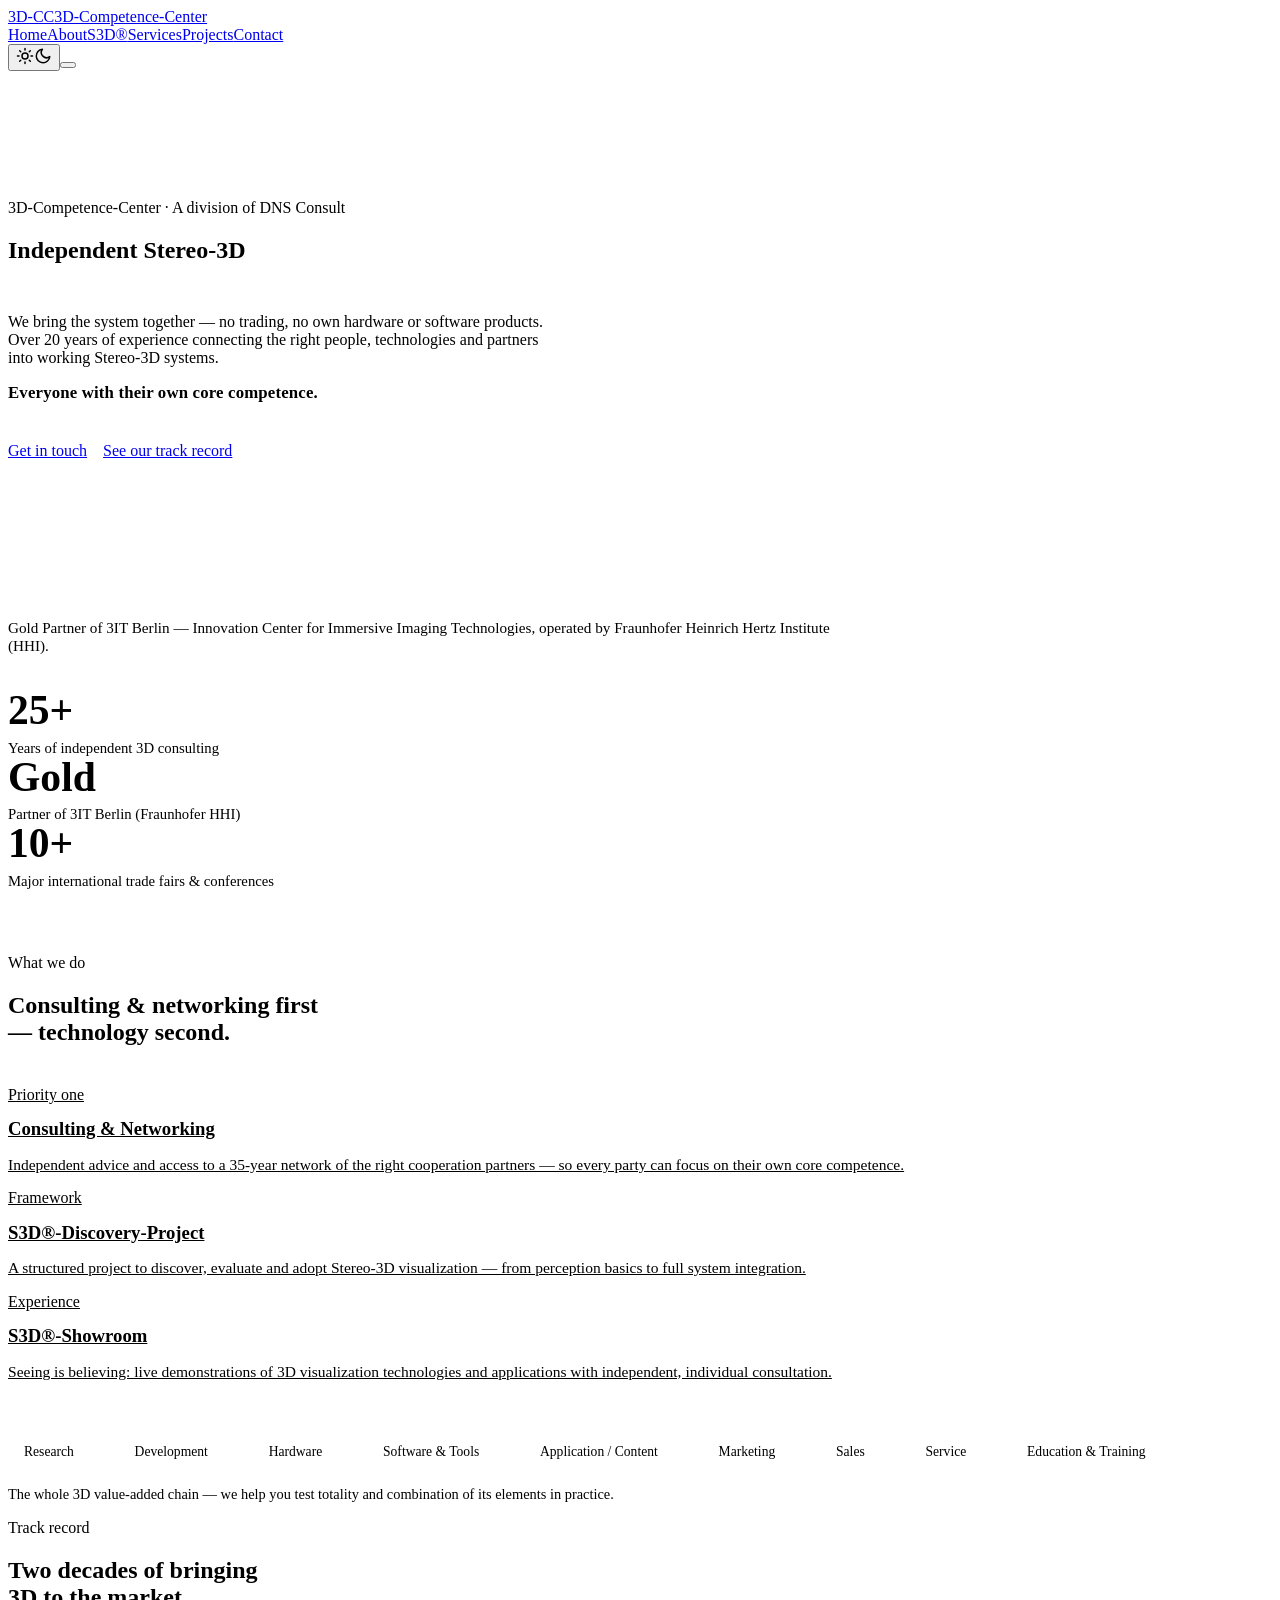
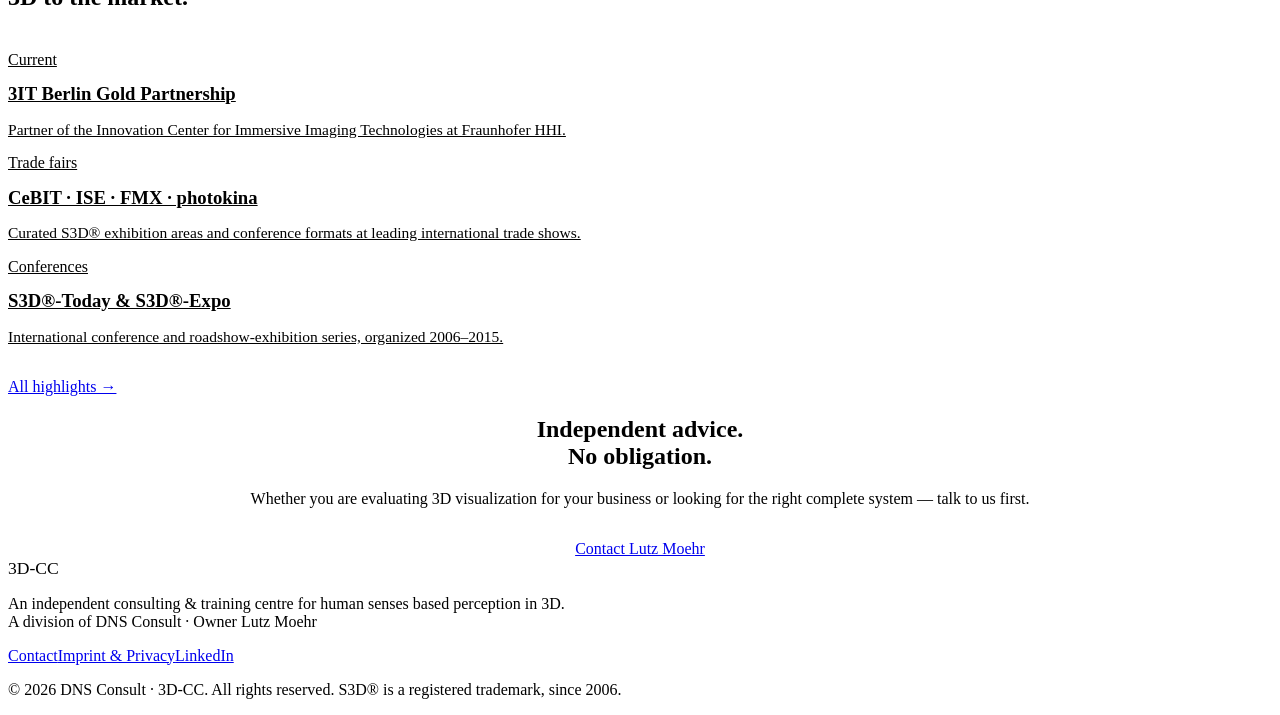
==== commit 9868609c: "Fix HTML encoding issues in index.html, IIS & Sky gelöscht" ====
--- a/docs/index.html
+++ b/docs/index.html
@@ -5,4 +5,4 @@
       document.documentElement.dataset.theme = theme;
     })();
   </script><link rel="stylesheet" href="/_astro/Layout.CjH9x0BP.css"><style>.chain[data-astro-cid-4wl4ey62]{flex-wrap:wrap;align-items:center;gap:.8rem .35rem;display:flex}.chain-step[data-astro-cid-4wl4ey62]{font-family:var(--font-head);color:var(--text-muted);border:1px solid var(--border);background:var(--bg-2);white-space:nowrap;border-radius:100px;padding:.45rem 1rem;font-size:.85rem;font-weight:500;transition:border-color .2s,color .2s}.chain-step[data-astro-cid-4wl4ey62]:hover{border-color:var(--accent);color:var(--text)}.chain-step[data-astro-cid-4wl4ey62].hot{color:var(--accent-cyan);border-color:var(--accent);background:var(--accent-tint);box-shadow:0 0 18px var(--accent-glow)}.chain-link[data-astro-cid-4wl4ey62]{background:linear-gradient(90deg, var(--border), var(--accent));flex:none;width:1.1rem;height:1px}.chain-caption[data-astro-cid-4wl4ey62]{color:var(--text-muted);margin-top:1.2rem;font-size:.9rem}.hero[data-astro-cid-lcdefpme]{padding:7rem 0 6rem;position:relative;overflow:hidden}#hero3d[data-astro-cid-lcdefpme]{pointer-events:none;opacity:.9;width:48%;height:100%;position:absolute;top:0;right:0}.hero-content[data-astro-cid-lcdefpme]{z-index:1;position:relative}.hero-content[data-astro-cid-lcdefpme] .lead[data-astro-cid-lcdefpme]{max-width:34rem}@media (width<=860px){#hero3d[data-astro-cid-lcdefpme]{opacity:.3;width:100%}}.hero-glow[data-astro-cid-lcdefpme]{background:radial-gradient(circle, var(--accent-glow) 0%, transparent 65%);pointer-events:none;width:60vw;max-width:800px;height:60vw;max-height:800px;position:absolute;top:-20%;right:-10%}.grad[data-astro-cid-lcdefpme]{background:linear-gradient(100deg, var(--accent-bright), var(--accent-cyan));color:#0000;background-clip:text}.hero-slogan[data-astro-cid-lcdefpme]{font-family:var(--font-head);color:var(--accent-cyan);letter-spacing:.01em;margin-top:1rem;font-size:1.05rem;font-weight:600}.hero-cta[data-astro-cid-lcdefpme]{flex-wrap:wrap;gap:1rem;margin-top:2.4rem;display:flex}.trust[data-astro-cid-lcdefpme]{border-top:1px solid var(--border);border-bottom:1px solid var(--border);background:var(--bg-2);padding:3rem 0}.trust-label[data-astro-cid-lcdefpme]{color:var(--text-muted);max-width:52rem;margin-bottom:2.2rem;font-size:.95rem}.stat-num[data-astro-cid-lcdefpme]{font-family:var(--font-head);color:var(--accent-bright);font-size:2.6rem;font-weight:700;line-height:1}.stat-label[data-astro-cid-lcdefpme]{color:var(--text-muted);margin-top:.5rem;font-size:.92rem}.service-card[data-astro-cid-lcdefpme]{color:var(--text);display:block}.service-card[data-astro-cid-lcdefpme] h3[data-astro-cid-lcdefpme]{margin:.9rem 0 .5rem}.service-card[data-astro-cid-lcdefpme] p[data-astro-cid-lcdefpme]{color:var(--text-muted);font-size:.97rem}.cta-box[data-astro-cid-lcdefpme]{text-align:center}
-</style></head><body data-astro-cid-ju4pidww><header class="site-header" data-astro-cid-ju4pidww><div class="container header-inner" data-astro-cid-ju4pidww><a href="/" class="brand" data-astro-cid-ju4pidww><span class="brand-mark" data-astro-cid-ju4pidww>3D-CC</span><span class="brand-sub" data-astro-cid-ju4pidww>3D-Competence-Center</span></a><div class="header-right" data-astro-cid-ju4pidww><nav class="main-nav" aria-label="Main" data-astro-cid-ju4pidww><a href="/" class="active" data-astro-cid-ju4pidww>Home</a><a href="/about" class data-astro-cid-ju4pidww>About</a><a href="/s3d" class data-astro-cid-ju4pidww>S3D®</a><a href="/services" class data-astro-cid-ju4pidww>Services</a><a href="/projects" class data-astro-cid-ju4pidww>Projects</a><a href="/contact" class data-astro-cid-ju4pidww>Contact</a></nav><button class="theme-toggle" id="themeToggle" aria-label="Switch between light and dark theme" title="Switch theme" data-astro-cid-ju4pidww><svg class="icon-sun" width="18" height="18" viewBox="0 0 24 24" fill="none" stroke="currentColor" stroke-width="2" stroke-linecap="round" data-astro-cid-ju4pidww><circle cx="12" cy="12" r="4" data-astro-cid-ju4pidww></circle><path d="M12 2v2M12 20v2M4.9 4.9l1.4 1.4M17.7 17.7l1.4 1.4M2 12h2M20 12h2M4.9 19.1l1.4-1.4M17.7 6.3l1.4-1.4" data-astro-cid-ju4pidww></path></svg><svg class="icon-moon" width="18" height="18" viewBox="0 0 24 24" fill="none" stroke="currentColor" stroke-width="2" stroke-linecap="round" stroke-linejoin="round" data-astro-cid-ju4pidww><path d="M21 12.8A9 9 0 1 1 11.2 3a7 7 0 0 0 9.8 9.8Z" data-astro-cid-ju4pidww></path></svg></button><button class="nav-toggle" aria-label="Toggle menu" onclick="document.body.classList.toggle('nav-open')" data-astro-cid-ju4pidww><span data-astro-cid-ju4pidww></span><span data-astro-cid-ju4pidww></span><span data-astro-cid-ju4pidww></span></button></div></div></header><main data-astro-cid-ju4pidww><section class="hero" data-astro-cid-lcdefpme><canvas id="hero3d" aria-hidden="true" data-astro-cid-lcdefpme></canvas><div class="container hero-content" data-astro-cid-lcdefpme><p class="eyebrow" data-astro-cid-lcdefpme>3D-Competence-Center · A division of DNS Consult</p><h1 data-astro-cid-lcdefpme>Independent Stereo-3D<br data-astro-cid-lcdefpme><span class="grad" data-astro-cid-lcdefpme>consulting since 2001.</span></h1><p class="lead" style="margin-top:1.4rem;" data-astro-cid-lcdefpme>We bring the system together — no trading, no own hardware or software products. Over 20 years of experience connecting the right people, technologies and partners into working Stereo-3D systems.</p><p class="hero-slogan" data-astro-cid-lcdefpme>Everyone with their own core competence.</p><div class="hero-cta" data-astro-cid-lcdefpme><a href="/contact" class="btn btn-primary" data-astro-cid-lcdefpme>Get in touch</a><a href="/projects" class="btn btn-ghost" data-astro-cid-lcdefpme>See our track record</a></div></div><div class="hero-glow" aria-hidden="true" data-astro-cid-lcdefpme></div></section><section class="trust" data-astro-cid-lcdefpme><div class="container" data-astro-cid-lcdefpme><p class="trust-label" data-astro-cid-lcdefpme>Gold Partner of 3IT Berlin — Innovation Center for Immersive Imaging Technologies, operated by Fraunhofer Heinrich Hertz Institute — alongside Fraunhofer IIS and Sky.</p><div class="stats grid-3" data-astro-cid-lcdefpme><div class="stat" data-astro-cid-lcdefpme><div class="stat-num" data-astro-cid-lcdefpme>25+</div><div class="stat-label" data-astro-cid-lcdefpme>Years of independent 3D consulting</div></div><div class="stat" data-astro-cid-lcdefpme><div class="stat-num" data-astro-cid-lcdefpme>Gold</div><div class="stat-label" data-astro-cid-lcdefpme>Partner of 3IT Berlin (Fraunhofer HHI)</div></div><div class="stat" data-astro-cid-lcdefpme><div class="stat-num" data-astro-cid-lcdefpme>10+</div><div class="stat-label" data-astro-cid-lcdefpme>Major international trade fairs &amp; conferences</div></div></div></div></section><section class="section" data-astro-cid-lcdefpme><div class="container" data-astro-cid-lcdefpme><p class="eyebrow" data-astro-cid-lcdefpme>What we do</p><h2 data-astro-cid-lcdefpme>Consulting &amp; networking first<br data-astro-cid-lcdefpme>— technology second.</h2><div class="grid-3" style="margin-top:2.5rem;" data-astro-cid-lcdefpme><a class="card service-card" href="/services" data-astro-cid-lcdefpme><span class="tag" data-astro-cid-lcdefpme>Priority one</span><h3 data-astro-cid-lcdefpme>Consulting &amp; Networking</h3><p data-astro-cid-lcdefpme>Independent advice and access to a 35-year network of the right cooperation partners — so every party can focus on their own core competence.</p></a><a class="card service-card" href="/services" data-astro-cid-lcdefpme><span class="tag" data-astro-cid-lcdefpme>Framework</span><h3 data-astro-cid-lcdefpme>S3D®-Discovery-Project</h3><p data-astro-cid-lcdefpme>A structured project to discover, evaluate and adopt Stereo-3D visualization — from perception basics to full system integration.</p></a><a class="card service-card" href="/services" data-astro-cid-lcdefpme><span class="tag" data-astro-cid-lcdefpme>Experience</span><h3 data-astro-cid-lcdefpme>S3D®-Showroom</h3><p data-astro-cid-lcdefpme>Seeing is believing: live demonstrations of 3D visualization technologies and applications with independent, individual consultation.</p></a></div><div style="margin-top:3.5rem;" data-astro-cid-lcdefpme><div class="chain" role="img" aria-label="The 3D value-added chain from research to education" data-astro-cid-4wl4ey62><span class="chain-step " data-astro-cid-4wl4ey62>Research</span><span class="chain-link" aria-hidden="true" data-astro-cid-4wl4ey62></span><span class="chain-step " data-astro-cid-4wl4ey62>Development</span><span class="chain-link" aria-hidden="true" data-astro-cid-4wl4ey62></span><span class="chain-step " data-astro-cid-4wl4ey62>Hardware</span><span class="chain-link" aria-hidden="true" data-astro-cid-4wl4ey62></span><span class="chain-step " data-astro-cid-4wl4ey62>Software &amp; Tools</span><span class="chain-link" aria-hidden="true" data-astro-cid-4wl4ey62></span><span class="chain-step hot" data-astro-cid-4wl4ey62>Application / Content</span><span class="chain-link" aria-hidden="true" data-astro-cid-4wl4ey62></span><span class="chain-step " data-astro-cid-4wl4ey62>Marketing</span><span class="chain-link" aria-hidden="true" data-astro-cid-4wl4ey62></span><span class="chain-step " data-astro-cid-4wl4ey62>Sales</span><span class="chain-link" aria-hidden="true" data-astro-cid-4wl4ey62></span><span class="chain-step " data-astro-cid-4wl4ey62>Service</span><span class="chain-link" aria-hidden="true" data-astro-cid-4wl4ey62></span><span class="chain-step " data-astro-cid-4wl4ey62>Education &amp; Training</span></div><p class="chain-caption" data-astro-cid-4wl4ey62>The whole 3D value-added chain — we help you test totality and combination of its elements in practice.</p></div></div></section><section class="section" style="background:var(--bg-2); border-top:1px solid var(--border); border-bottom:1px solid var(--border);" data-astro-cid-lcdefpme><div class="container" data-astro-cid-lcdefpme><p class="eyebrow" data-astro-cid-lcdefpme>Track record</p><h2 data-astro-cid-lcdefpme>Two decades of bringing<br data-astro-cid-lcdefpme>3D to the market.</h2><div class="grid-3" style="margin-top:2.5rem;" data-astro-cid-lcdefpme><a class="card service-card" href="/projects" data-astro-cid-lcdefpme><span class="tag" data-astro-cid-lcdefpme>Current</span><h3 data-astro-cid-lcdefpme>3IT Berlin Gold Partnership</h3><p data-astro-cid-lcdefpme>Partner of the Innovation Center for Immersive Imaging Technologies at Fraunhofer HHI.</p></a><a class="card service-card" href="/projects" data-astro-cid-lcdefpme><span class="tag" data-astro-cid-lcdefpme>Trade fairs</span><h3 data-astro-cid-lcdefpme>CeBIT · ISE · FMX · photokina</h3><p data-astro-cid-lcdefpme>Curated S3D® exhibition areas and conference formats at leading international trade shows.</p></a><a class="card service-card" href="/projects" data-astro-cid-lcdefpme><span class="tag" data-astro-cid-lcdefpme>Conferences</span><h3 data-astro-cid-lcdefpme>S3D®-Today &amp; S3D®-Expo</h3><p data-astro-cid-lcdefpme>International conference and roadshow-exhibition series, organized 2006–2015.</p></a></div><div style="margin-top:2rem;" data-astro-cid-lcdefpme><a href="/projects" class="btn btn-ghost" data-astro-cid-lcdefpme>All highlights →</a></div></div></section><section class="section" data-astro-cid-lcdefpme><div class="container cta-box" data-astro-cid-lcdefpme><h2 data-astro-cid-lcdefpme>Independent advice.<br data-astro-cid-lcdefpme>No obligation.</h2><p class="lead" style="margin:1.2rem auto 2rem;" data-astro-cid-lcdefpme>Whether you are evaluating 3D visualization for your business or looking for the right complete system — talk to us first.</p><a href="/contact" class="btn btn-primary" data-astro-cid-lcdefpme>Contact Lutz Moehr</a></div></section><script type="module" src="/_astro/index.astro_astro_type_script_index_0_lang.C1AU7Bbk.js"></script></main><footer class="site-footer" data-astro-cid-ju4pidww><div class="container footer-inner" data-astro-cid-ju4pidww><div data-astro-cid-ju4pidww><div class="brand-mark" style="font-size:1.1rem;" data-astro-cid-ju4pidww>3D-CC</div><p class="footer-note" data-astro-cid-ju4pidww>An independent consulting &amp; training centre for human senses based perception in 3D.<br data-astro-cid-ju4pidww>A division of DNS Consult · Owner Lutz Moehr</p></div><div class="footer-links" data-astro-cid-ju4pidww><a href="/contact" data-astro-cid-ju4pidww>Contact</a><a href="/imprint" data-astro-cid-ju4pidww>Imprint &amp; Privacy</a><a href="https://www.linkedin.com/in/lutz-moehr-63a41b7" target="_blank" rel="noopener" data-astro-cid-ju4pidww>LinkedIn</a></div></div><div class="container" data-astro-cid-ju4pidww><p class="footer-copy" data-astro-cid-ju4pidww>© 2026 DNS Consult · 3D-CC. All rights reserved. S3D® is a registered trademark, since 2006.</p></div></footer><script type="module">document.getElementById(`themeToggle`)?.addEventListener(`click`,()=>{let e=(document.documentElement.dataset.theme===`light`?`light`:`dark`)==`light`?`dark`:`light`;document.documentElement.dataset.theme=e,localStorage.setItem(`theme`,e),window.dispatchEvent(new CustomEvent(`themechange`,{detail:{theme:e}}))});</script></body></html>
+</style></head><body data-astro-cid-ju4pidww><header class="site-header" data-astro-cid-ju4pidww><div class="container header-inner" data-astro-cid-ju4pidww><a href="/" class="brand" data-astro-cid-ju4pidww><span class="brand-mark" data-astro-cid-ju4pidww>3D-CC</span><span class="brand-sub" data-astro-cid-ju4pidww>3D-Competence-Center</span></a><div class="header-right" data-astro-cid-ju4pidww><nav class="main-nav" aria-label="Main" data-astro-cid-ju4pidww><a href="/" class="active" data-astro-cid-ju4pidww>Home</a><a href="/about" class data-astro-cid-ju4pidww>About</a><a href="/s3d" class data-astro-cid-ju4pidww>S3D®</a><a href="/services" class data-astro-cid-ju4pidww>Services</a><a href="/projects" class data-astro-cid-ju4pidww>Projects</a><a href="/contact" class data-astro-cid-ju4pidww>Contact</a></nav><button class="theme-toggle" id="themeToggle" aria-label="Switch between light and dark theme" title="Switch theme" data-astro-cid-ju4pidww><svg class="icon-sun" width="18" height="18" viewBox="0 0 24 24" fill="none" stroke="currentColor" stroke-width="2" stroke-linecap="round" data-astro-cid-ju4pidww><circle cx="12" cy="12" r="4" data-astro-cid-ju4pidww></circle><path d="M12 2v2M12 20v2M4.9 4.9l1.4 1.4M17.7 17.7l1.4 1.4M2 12h2M20 12h2M4.9 19.1l1.4-1.4M17.7 6.3l1.4-1.4" data-astro-cid-ju4pidww></path></svg><svg class="icon-moon" width="18" height="18" viewBox="0 0 24 24" fill="none" stroke="currentColor" stroke-width="2" stroke-linecap="round" stroke-linejoin="round" data-astro-cid-ju4pidww><path d="M21 12.8A9 9 0 1 1 11.2 3a7 7 0 0 0 9.8 9.8Z" data-astro-cid-ju4pidww></path></svg></button><button class="nav-toggle" aria-label="Toggle menu" onclick="document.body.classList.toggle('nav-open')" data-astro-cid-ju4pidww><span data-astro-cid-ju4pidww></span><span data-astro-cid-ju4pidww></span><span data-astro-cid-ju4pidww></span></button></div></div></header><main data-astro-cid-ju4pidww><section class="hero" data-astro-cid-lcdefpme><canvas id="hero3d" aria-hidden="true" data-astro-cid-lcdefpme></canvas><div class="container hero-content" data-astro-cid-lcdefpme><p class="eyebrow" data-astro-cid-lcdefpme>3D-Competence-Center · A division of DNS Consult</p><h1 data-astro-cid-lcdefpme>Independent Stereo-3D<br data-astro-cid-lcdefpme><span class="grad" data-astro-cid-lcdefpme>consulting since 2001.</span></h1><p class="lead" style="margin-top:1.4rem;" data-astro-cid-lcdefpme>We bring the system together — no trading, no own hardware or software products. Over 20 years of experience connecting the right people, technologies and partners into working Stereo-3D systems.</p><p class="hero-slogan" data-astro-cid-lcdefpme>Everyone with their own core competence.</p><div class="hero-cta" data-astro-cid-lcdefpme><a href="/contact" class="btn btn-primary" data-astro-cid-lcdefpme>Get in touch</a><a href="/projects" class="btn btn-ghost" data-astro-cid-lcdefpme>See our track record</a></div></div><div class="hero-glow" aria-hidden="true" data-astro-cid-lcdefpme></div></section><section class="trust" data-astro-cid-lcdefpme><div class="container" data-astro-cid-lcdefpme><p class="trust-label" data-astro-cid-lcdefpme>Gold Partner of 3IT Berlin — Innovation Center for Immersive Imaging Technologies, operated by Fraunhofer Heinrich Hertz Institute (HHI).</p><div class="stats grid-3" data-astro-cid-lcdefpme><div class="stat" data-astro-cid-lcdefpme><div class="stat-num" data-astro-cid-lcdefpme>25+</div><div class="stat-label" data-astro-cid-lcdefpme>Years of independent 3D consulting</div></div><div class="stat" data-astro-cid-lcdefpme><div class="stat-num" data-astro-cid-lcdefpme>Gold</div><div class="stat-label" data-astro-cid-lcdefpme>Partner of 3IT Berlin (Fraunhofer HHI)</div></div><div class="stat" data-astro-cid-lcdefpme><div class="stat-num" data-astro-cid-lcdefpme>10+</div><div class="stat-label" data-astro-cid-lcdefpme>Major international trade fairs &amp; conferences</div></div></div></div></section><section class="section" data-astro-cid-lcdefpme><div class="container" data-astro-cid-lcdefpme><p class="eyebrow" data-astro-cid-lcdefpme>What we do</p><h2 data-astro-cid-lcdefpme>Consulting &amp; networking first<br data-astro-cid-lcdefpme>— technology second.</h2><div class="grid-3" style="margin-top:2.5rem;" data-astro-cid-lcdefpme><a class="card service-card" href="/services" data-astro-cid-lcdefpme><span class="tag" data-astro-cid-lcdefpme>Priority one</span><h3 data-astro-cid-lcdefpme>Consulting &amp; Networking</h3><p data-astro-cid-lcdefpme>Independent advice and access to a 35-year network of the right cooperation partners — so every party can focus on their own core competence.</p></a><a class="card service-card" href="/services" data-astro-cid-lcdefpme><span class="tag" data-astro-cid-lcdefpme>Framework</span><h3 data-astro-cid-lcdefpme>S3D®-Discovery-Project</h3><p data-astro-cid-lcdefpme>A structured project to discover, evaluate and adopt Stereo-3D visualization — from perception basics to full system integration.</p></a><a class="card service-card" href="/services" data-astro-cid-lcdefpme><span class="tag" data-astro-cid-lcdefpme>Experience</span><h3 data-astro-cid-lcdefpme>S3D®-Showroom</h3><p data-astro-cid-lcdefpme>Seeing is believing: live demonstrations of 3D visualization technologies and applications with independent, individual consultation.</p></a></div><div style="margin-top:3.5rem;" data-astro-cid-lcdefpme><div class="chain" role="img" aria-label="The 3D value-added chain from research to education" data-astro-cid-4wl4ey62><span class="chain-step " data-astro-cid-4wl4ey62>Research</span><span class="chain-link" aria-hidden="true" data-astro-cid-4wl4ey62></span><span class="chain-step " data-astro-cid-4wl4ey62>Development</span><span class="chain-link" aria-hidden="true" data-astro-cid-4wl4ey62></span><span class="chain-step " data-astro-cid-4wl4ey62>Hardware</span><span class="chain-link" aria-hidden="true" data-astro-cid-4wl4ey62></span><span class="chain-step " data-astro-cid-4wl4ey62>Software &amp; Tools</span><span class="chain-link" aria-hidden="true" data-astro-cid-4wl4ey62></span><span class="chain-step hot" data-astro-cid-4wl4ey62>Application / Content</span><span class="chain-link" aria-hidden="true" data-astro-cid-4wl4ey62></span><span class="chain-step " data-astro-cid-4wl4ey62>Marketing</span><span class="chain-link" aria-hidden="true" data-astro-cid-4wl4ey62></span><span class="chain-step " data-astro-cid-4wl4ey62>Sales</span><span class="chain-link" aria-hidden="true" data-astro-cid-4wl4ey62></span><span class="chain-step " data-astro-cid-4wl4ey62>Service</span><span class="chain-link" aria-hidden="true" data-astro-cid-4wl4ey62></span><span class="chain-step " data-astro-cid-4wl4ey62>Education &amp; Training</span></div><p class="chain-caption" data-astro-cid-4wl4ey62>The whole 3D value-added chain — we help you test totality and combination of its elements in practice.</p></div></div></section><section class="section" style="background:var(--bg-2); border-top:1px solid var(--border); border-bottom:1px solid var(--border);" data-astro-cid-lcdefpme><div class="container" data-astro-cid-lcdefpme><p class="eyebrow" data-astro-cid-lcdefpme>Track record</p><h2 data-astro-cid-lcdefpme>Two decades of bringing<br data-astro-cid-lcdefpme>3D to the market.</h2><div class="grid-3" style="margin-top:2.5rem;" data-astro-cid-lcdefpme><a class="card service-card" href="/projects" data-astro-cid-lcdefpme><span class="tag" data-astro-cid-lcdefpme>Current</span><h3 data-astro-cid-lcdefpme>3IT Berlin Gold Partnership</h3><p data-astro-cid-lcdefpme>Partner of the Innovation Center for Immersive Imaging Technologies at Fraunhofer HHI.</p></a><a class="card service-card" href="/projects" data-astro-cid-lcdefpme><span class="tag" data-astro-cid-lcdefpme>Trade fairs</span><h3 data-astro-cid-lcdefpme>CeBIT · ISE · FMX · photokina</h3><p data-astro-cid-lcdefpme>Curated S3D® exhibition areas and conference formats at leading international trade shows.</p></a><a class="card service-card" href="/projects" data-astro-cid-lcdefpme><span class="tag" data-astro-cid-lcdefpme>Conferences</span><h3 data-astro-cid-lcdefpme>S3D®-Today &amp; S3D®-Expo</h3><p data-astro-cid-lcdefpme>International conference and roadshow-exhibition series, organized 2006–2015.</p></a></div><div style="margin-top:2rem;" data-astro-cid-lcdefpme><a href="/projects" class="btn btn-ghost" data-astro-cid-lcdefpme>All highlights →</a></div></div></section><section class="section" data-astro-cid-lcdefpme><div class="container cta-box" data-astro-cid-lcdefpme><h2 data-astro-cid-lcdefpme>Independent advice.<br data-astro-cid-lcdefpme>No obligation.</h2><p class="lead" style="margin:1.2rem auto 2rem;" data-astro-cid-lcdefpme>Whether you are evaluating 3D visualization for your business or looking for the right complete system — talk to us first.</p><a href="/contact" class="btn btn-primary" data-astro-cid-lcdefpme>Contact Lutz Moehr</a></div></section><script type="module" src="/_astro/index.astro_astro_type_script_index_0_lang.C1AU7Bbk.js"></script></main><footer class="site-footer" data-astro-cid-ju4pidww><div class="container footer-inner" data-astro-cid-ju4pidww><div data-astro-cid-ju4pidww><div class="brand-mark" style="font-size:1.1rem;" data-astro-cid-ju4pidww>3D-CC</div><p class="footer-note" data-astro-cid-ju4pidww>An independent consulting &amp; training centre for human senses based perception in 3D.<br data-astro-cid-ju4pidww>A division of DNS Consult · Owner Lutz Moehr</p></div><div class="footer-links" data-astro-cid-ju4pidww><a href="/contact" data-astro-cid-ju4pidww>Contact</a><a href="/imprint" data-astro-cid-ju4pidww>Imprint &amp; Privacy</a><a href="https://www.linkedin.com/in/lutz-moehr-63a41b7" target="_blank" rel="noopener" data-astro-cid-ju4pidww>LinkedIn</a></div></div><div class="container" data-astro-cid-ju4pidww><p class="footer-copy" data-astro-cid-ju4pidww>© 2026 DNS Consult · 3D-CC. All rights reserved. S3D® is a registered trademark, since 2006.</p></div></footer><script type="module">document.getElementById(`themeToggle`)?.addEventListener(`click`,()=>{let e=(document.documentElement.dataset.theme===`light`?`light`:`dark`)==`light`?`dark`:`light`;document.documentElement.dataset.theme=e,localStorage.setItem(`theme`,e),window.dispatchEvent(new CustomEvent(`themechange`,{detail:{theme:e}}))});</script></body></html>
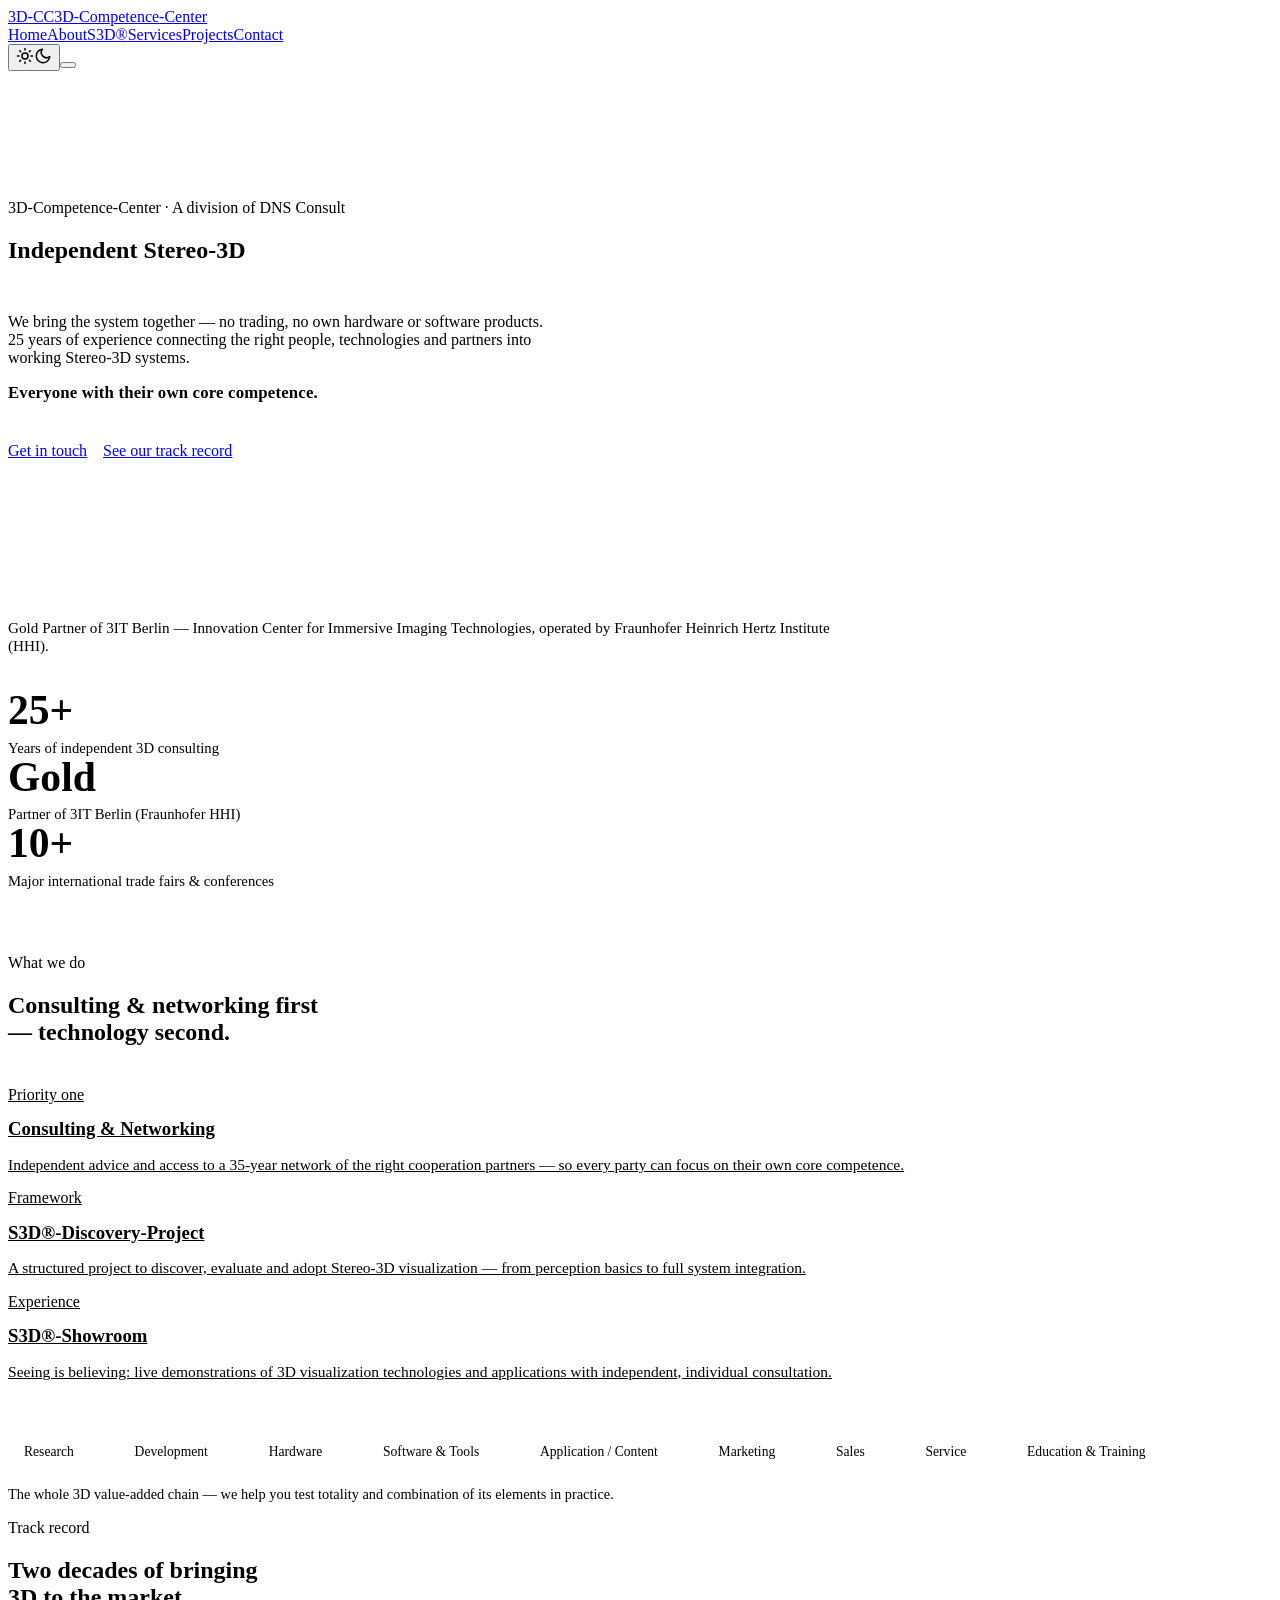
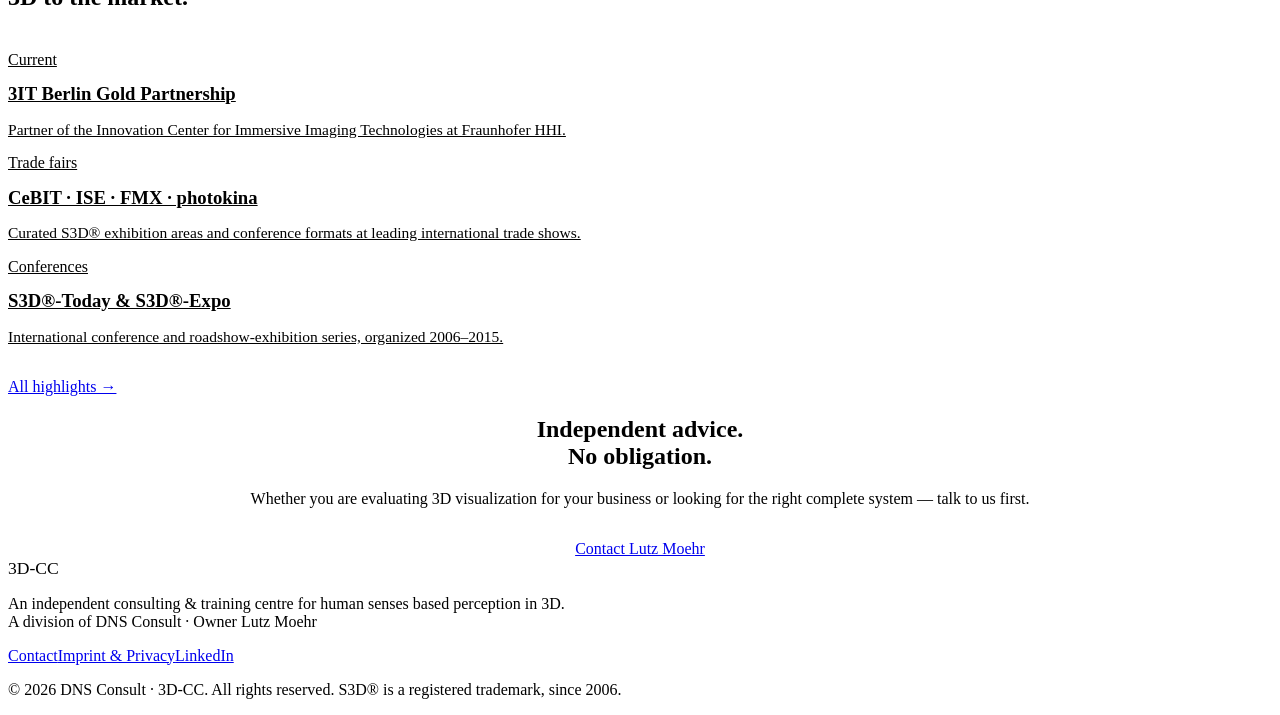
==== commit b215d33f: "Aenderungen von Lutz zurueckportiert, vier Stellen angeglichen, Schriftlizenzen beigelegt" ====
--- a/docs/index.html
+++ b/docs/index.html
@@ -5,4 +5,4 @@
       document.documentElement.dataset.theme = theme;
     })();
   </script><link rel="stylesheet" href="/_astro/Layout.CjH9x0BP.css"><style>.chain[data-astro-cid-4wl4ey62]{flex-wrap:wrap;align-items:center;gap:.8rem .35rem;display:flex}.chain-step[data-astro-cid-4wl4ey62]{font-family:var(--font-head);color:var(--text-muted);border:1px solid var(--border);background:var(--bg-2);white-space:nowrap;border-radius:100px;padding:.45rem 1rem;font-size:.85rem;font-weight:500;transition:border-color .2s,color .2s}.chain-step[data-astro-cid-4wl4ey62]:hover{border-color:var(--accent);color:var(--text)}.chain-step[data-astro-cid-4wl4ey62].hot{color:var(--accent-cyan);border-color:var(--accent);background:var(--accent-tint);box-shadow:0 0 18px var(--accent-glow)}.chain-link[data-astro-cid-4wl4ey62]{background:linear-gradient(90deg, var(--border), var(--accent));flex:none;width:1.1rem;height:1px}.chain-caption[data-astro-cid-4wl4ey62]{color:var(--text-muted);margin-top:1.2rem;font-size:.9rem}.hero[data-astro-cid-lcdefpme]{padding:7rem 0 6rem;position:relative;overflow:hidden}#hero3d[data-astro-cid-lcdefpme]{pointer-events:none;opacity:.9;width:48%;height:100%;position:absolute;top:0;right:0}.hero-content[data-astro-cid-lcdefpme]{z-index:1;position:relative}.hero-content[data-astro-cid-lcdefpme] .lead[data-astro-cid-lcdefpme]{max-width:34rem}@media (width<=860px){#hero3d[data-astro-cid-lcdefpme]{opacity:.3;width:100%}}.hero-glow[data-astro-cid-lcdefpme]{background:radial-gradient(circle, var(--accent-glow) 0%, transparent 65%);pointer-events:none;width:60vw;max-width:800px;height:60vw;max-height:800px;position:absolute;top:-20%;right:-10%}.grad[data-astro-cid-lcdefpme]{background:linear-gradient(100deg, var(--accent-bright), var(--accent-cyan));color:#0000;background-clip:text}.hero-slogan[data-astro-cid-lcdefpme]{font-family:var(--font-head);color:var(--accent-cyan);letter-spacing:.01em;margin-top:1rem;font-size:1.05rem;font-weight:600}.hero-cta[data-astro-cid-lcdefpme]{flex-wrap:wrap;gap:1rem;margin-top:2.4rem;display:flex}.trust[data-astro-cid-lcdefpme]{border-top:1px solid var(--border);border-bottom:1px solid var(--border);background:var(--bg-2);padding:3rem 0}.trust-label[data-astro-cid-lcdefpme]{color:var(--text-muted);max-width:52rem;margin-bottom:2.2rem;font-size:.95rem}.stat-num[data-astro-cid-lcdefpme]{font-family:var(--font-head);color:var(--accent-bright);font-size:2.6rem;font-weight:700;line-height:1}.stat-label[data-astro-cid-lcdefpme]{color:var(--text-muted);margin-top:.5rem;font-size:.92rem}.service-card[data-astro-cid-lcdefpme]{color:var(--text);display:block}.service-card[data-astro-cid-lcdefpme] h3[data-astro-cid-lcdefpme]{margin:.9rem 0 .5rem}.service-card[data-astro-cid-lcdefpme] p[data-astro-cid-lcdefpme]{color:var(--text-muted);font-size:.97rem}.cta-box[data-astro-cid-lcdefpme]{text-align:center}
-</style></head><body data-astro-cid-ju4pidww><header class="site-header" data-astro-cid-ju4pidww><div class="container header-inner" data-astro-cid-ju4pidww><a href="/" class="brand" data-astro-cid-ju4pidww><span class="brand-mark" data-astro-cid-ju4pidww>3D-CC</span><span class="brand-sub" data-astro-cid-ju4pidww>3D-Competence-Center</span></a><div class="header-right" data-astro-cid-ju4pidww><nav class="main-nav" aria-label="Main" data-astro-cid-ju4pidww><a href="/" class="active" data-astro-cid-ju4pidww>Home</a><a href="/about" class data-astro-cid-ju4pidww>About</a><a href="/s3d" class data-astro-cid-ju4pidww>S3D®</a><a href="/services" class data-astro-cid-ju4pidww>Services</a><a href="/projects" class data-astro-cid-ju4pidww>Projects</a><a href="/contact" class data-astro-cid-ju4pidww>Contact</a></nav><button class="theme-toggle" id="themeToggle" aria-label="Switch between light and dark theme" title="Switch theme" data-astro-cid-ju4pidww><svg class="icon-sun" width="18" height="18" viewBox="0 0 24 24" fill="none" stroke="currentColor" stroke-width="2" stroke-linecap="round" data-astro-cid-ju4pidww><circle cx="12" cy="12" r="4" data-astro-cid-ju4pidww></circle><path d="M12 2v2M12 20v2M4.9 4.9l1.4 1.4M17.7 17.7l1.4 1.4M2 12h2M20 12h2M4.9 19.1l1.4-1.4M17.7 6.3l1.4-1.4" data-astro-cid-ju4pidww></path></svg><svg class="icon-moon" width="18" height="18" viewBox="0 0 24 24" fill="none" stroke="currentColor" stroke-width="2" stroke-linecap="round" stroke-linejoin="round" data-astro-cid-ju4pidww><path d="M21 12.8A9 9 0 1 1 11.2 3a7 7 0 0 0 9.8 9.8Z" data-astro-cid-ju4pidww></path></svg></button><button class="nav-toggle" aria-label="Toggle menu" onclick="document.body.classList.toggle('nav-open')" data-astro-cid-ju4pidww><span data-astro-cid-ju4pidww></span><span data-astro-cid-ju4pidww></span><span data-astro-cid-ju4pidww></span></button></div></div></header><main data-astro-cid-ju4pidww><section class="hero" data-astro-cid-lcdefpme><canvas id="hero3d" aria-hidden="true" data-astro-cid-lcdefpme></canvas><div class="container hero-content" data-astro-cid-lcdefpme><p class="eyebrow" data-astro-cid-lcdefpme>3D-Competence-Center · A division of DNS Consult</p><h1 data-astro-cid-lcdefpme>Independent Stereo-3D<br data-astro-cid-lcdefpme><span class="grad" data-astro-cid-lcdefpme>consulting since 2001.</span></h1><p class="lead" style="margin-top:1.4rem;" data-astro-cid-lcdefpme>We bring the system together — no trading, no own hardware or software products. Over 20 years of experience connecting the right people, technologies and partners into working Stereo-3D systems.</p><p class="hero-slogan" data-astro-cid-lcdefpme>Everyone with their own core competence.</p><div class="hero-cta" data-astro-cid-lcdefpme><a href="/contact" class="btn btn-primary" data-astro-cid-lcdefpme>Get in touch</a><a href="/projects" class="btn btn-ghost" data-astro-cid-lcdefpme>See our track record</a></div></div><div class="hero-glow" aria-hidden="true" data-astro-cid-lcdefpme></div></section><section class="trust" data-astro-cid-lcdefpme><div class="container" data-astro-cid-lcdefpme><p class="trust-label" data-astro-cid-lcdefpme>Gold Partner of 3IT Berlin — Innovation Center for Immersive Imaging Technologies, operated by Fraunhofer Heinrich Hertz Institute (HHI).</p><div class="stats grid-3" data-astro-cid-lcdefpme><div class="stat" data-astro-cid-lcdefpme><div class="stat-num" data-astro-cid-lcdefpme>25+</div><div class="stat-label" data-astro-cid-lcdefpme>Years of independent 3D consulting</div></div><div class="stat" data-astro-cid-lcdefpme><div class="stat-num" data-astro-cid-lcdefpme>Gold</div><div class="stat-label" data-astro-cid-lcdefpme>Partner of 3IT Berlin (Fraunhofer HHI)</div></div><div class="stat" data-astro-cid-lcdefpme><div class="stat-num" data-astro-cid-lcdefpme>10+</div><div class="stat-label" data-astro-cid-lcdefpme>Major international trade fairs &amp; conferences</div></div></div></div></section><section class="section" data-astro-cid-lcdefpme><div class="container" data-astro-cid-lcdefpme><p class="eyebrow" data-astro-cid-lcdefpme>What we do</p><h2 data-astro-cid-lcdefpme>Consulting &amp; networking first<br data-astro-cid-lcdefpme>— technology second.</h2><div class="grid-3" style="margin-top:2.5rem;" data-astro-cid-lcdefpme><a class="card service-card" href="/services" data-astro-cid-lcdefpme><span class="tag" data-astro-cid-lcdefpme>Priority one</span><h3 data-astro-cid-lcdefpme>Consulting &amp; Networking</h3><p data-astro-cid-lcdefpme>Independent advice and access to a 35-year network of the right cooperation partners — so every party can focus on their own core competence.</p></a><a class="card service-card" href="/services" data-astro-cid-lcdefpme><span class="tag" data-astro-cid-lcdefpme>Framework</span><h3 data-astro-cid-lcdefpme>S3D®-Discovery-Project</h3><p data-astro-cid-lcdefpme>A structured project to discover, evaluate and adopt Stereo-3D visualization — from perception basics to full system integration.</p></a><a class="card service-card" href="/services" data-astro-cid-lcdefpme><span class="tag" data-astro-cid-lcdefpme>Experience</span><h3 data-astro-cid-lcdefpme>S3D®-Showroom</h3><p data-astro-cid-lcdefpme>Seeing is believing: live demonstrations of 3D visualization technologies and applications with independent, individual consultation.</p></a></div><div style="margin-top:3.5rem;" data-astro-cid-lcdefpme><div class="chain" role="img" aria-label="The 3D value-added chain from research to education" data-astro-cid-4wl4ey62><span class="chain-step " data-astro-cid-4wl4ey62>Research</span><span class="chain-link" aria-hidden="true" data-astro-cid-4wl4ey62></span><span class="chain-step " data-astro-cid-4wl4ey62>Development</span><span class="chain-link" aria-hidden="true" data-astro-cid-4wl4ey62></span><span class="chain-step " data-astro-cid-4wl4ey62>Hardware</span><span class="chain-link" aria-hidden="true" data-astro-cid-4wl4ey62></span><span class="chain-step " data-astro-cid-4wl4ey62>Software &amp; Tools</span><span class="chain-link" aria-hidden="true" data-astro-cid-4wl4ey62></span><span class="chain-step hot" data-astro-cid-4wl4ey62>Application / Content</span><span class="chain-link" aria-hidden="true" data-astro-cid-4wl4ey62></span><span class="chain-step " data-astro-cid-4wl4ey62>Marketing</span><span class="chain-link" aria-hidden="true" data-astro-cid-4wl4ey62></span><span class="chain-step " data-astro-cid-4wl4ey62>Sales</span><span class="chain-link" aria-hidden="true" data-astro-cid-4wl4ey62></span><span class="chain-step " data-astro-cid-4wl4ey62>Service</span><span class="chain-link" aria-hidden="true" data-astro-cid-4wl4ey62></span><span class="chain-step " data-astro-cid-4wl4ey62>Education &amp; Training</span></div><p class="chain-caption" data-astro-cid-4wl4ey62>The whole 3D value-added chain — we help you test totality and combination of its elements in practice.</p></div></div></section><section class="section" style="background:var(--bg-2); border-top:1px solid var(--border); border-bottom:1px solid var(--border);" data-astro-cid-lcdefpme><div class="container" data-astro-cid-lcdefpme><p class="eyebrow" data-astro-cid-lcdefpme>Track record</p><h2 data-astro-cid-lcdefpme>Two decades of bringing<br data-astro-cid-lcdefpme>3D to the market.</h2><div class="grid-3" style="margin-top:2.5rem;" data-astro-cid-lcdefpme><a class="card service-card" href="/projects" data-astro-cid-lcdefpme><span class="tag" data-astro-cid-lcdefpme>Current</span><h3 data-astro-cid-lcdefpme>3IT Berlin Gold Partnership</h3><p data-astro-cid-lcdefpme>Partner of the Innovation Center for Immersive Imaging Technologies at Fraunhofer HHI.</p></a><a class="card service-card" href="/projects" data-astro-cid-lcdefpme><span class="tag" data-astro-cid-lcdefpme>Trade fairs</span><h3 data-astro-cid-lcdefpme>CeBIT · ISE · FMX · photokina</h3><p data-astro-cid-lcdefpme>Curated S3D® exhibition areas and conference formats at leading international trade shows.</p></a><a class="card service-card" href="/projects" data-astro-cid-lcdefpme><span class="tag" data-astro-cid-lcdefpme>Conferences</span><h3 data-astro-cid-lcdefpme>S3D®-Today &amp; S3D®-Expo</h3><p data-astro-cid-lcdefpme>International conference and roadshow-exhibition series, organized 2006–2015.</p></a></div><div style="margin-top:2rem;" data-astro-cid-lcdefpme><a href="/projects" class="btn btn-ghost" data-astro-cid-lcdefpme>All highlights →</a></div></div></section><section class="section" data-astro-cid-lcdefpme><div class="container cta-box" data-astro-cid-lcdefpme><h2 data-astro-cid-lcdefpme>Independent advice.<br data-astro-cid-lcdefpme>No obligation.</h2><p class="lead" style="margin:1.2rem auto 2rem;" data-astro-cid-lcdefpme>Whether you are evaluating 3D visualization for your business or looking for the right complete system — talk to us first.</p><a href="/contact" class="btn btn-primary" data-astro-cid-lcdefpme>Contact Lutz Moehr</a></div></section><script type="module" src="/_astro/index.astro_astro_type_script_index_0_lang.C1AU7Bbk.js"></script></main><footer class="site-footer" data-astro-cid-ju4pidww><div class="container footer-inner" data-astro-cid-ju4pidww><div data-astro-cid-ju4pidww><div class="brand-mark" style="font-size:1.1rem;" data-astro-cid-ju4pidww>3D-CC</div><p class="footer-note" data-astro-cid-ju4pidww>An independent consulting &amp; training centre for human senses based perception in 3D.<br data-astro-cid-ju4pidww>A division of DNS Consult · Owner Lutz Moehr</p></div><div class="footer-links" data-astro-cid-ju4pidww><a href="/contact" data-astro-cid-ju4pidww>Contact</a><a href="/imprint" data-astro-cid-ju4pidww>Imprint &amp; Privacy</a><a href="https://www.linkedin.com/in/lutz-moehr-63a41b7" target="_blank" rel="noopener" data-astro-cid-ju4pidww>LinkedIn</a></div></div><div class="container" data-astro-cid-ju4pidww><p class="footer-copy" data-astro-cid-ju4pidww>© 2026 DNS Consult · 3D-CC. All rights reserved. S3D® is a registered trademark, since 2006.</p></div></footer><script type="module">document.getElementById(`themeToggle`)?.addEventListener(`click`,()=>{let e=(document.documentElement.dataset.theme===`light`?`light`:`dark`)==`light`?`dark`:`light`;document.documentElement.dataset.theme=e,localStorage.setItem(`theme`,e),window.dispatchEvent(new CustomEvent(`themechange`,{detail:{theme:e}}))});</script></body></html>
+</style></head><body data-astro-cid-ju4pidww><header class="site-header" data-astro-cid-ju4pidww><div class="container header-inner" data-astro-cid-ju4pidww><a href="/" class="brand" data-astro-cid-ju4pidww><span class="brand-mark" data-astro-cid-ju4pidww>3D-CC</span><span class="brand-sub" data-astro-cid-ju4pidww>3D-Competence-Center</span></a><div class="header-right" data-astro-cid-ju4pidww><nav class="main-nav" aria-label="Main" data-astro-cid-ju4pidww><a href="/" class="active" data-astro-cid-ju4pidww>Home</a><a href="/about" class data-astro-cid-ju4pidww>About</a><a href="/s3d" class data-astro-cid-ju4pidww>S3D®</a><a href="/services" class data-astro-cid-ju4pidww>Services</a><a href="/projects" class data-astro-cid-ju4pidww>Projects</a><a href="/contact" class data-astro-cid-ju4pidww>Contact</a></nav><button class="theme-toggle" id="themeToggle" aria-label="Switch between light and dark theme" title="Switch theme" data-astro-cid-ju4pidww><svg class="icon-sun" width="18" height="18" viewBox="0 0 24 24" fill="none" stroke="currentColor" stroke-width="2" stroke-linecap="round" data-astro-cid-ju4pidww><circle cx="12" cy="12" r="4" data-astro-cid-ju4pidww></circle><path d="M12 2v2M12 20v2M4.9 4.9l1.4 1.4M17.7 17.7l1.4 1.4M2 12h2M20 12h2M4.9 19.1l1.4-1.4M17.7 6.3l1.4-1.4" data-astro-cid-ju4pidww></path></svg><svg class="icon-moon" width="18" height="18" viewBox="0 0 24 24" fill="none" stroke="currentColor" stroke-width="2" stroke-linecap="round" stroke-linejoin="round" data-astro-cid-ju4pidww><path d="M21 12.8A9 9 0 1 1 11.2 3a7 7 0 0 0 9.8 9.8Z" data-astro-cid-ju4pidww></path></svg></button><button class="nav-toggle" aria-label="Toggle menu" onclick="document.body.classList.toggle('nav-open')" data-astro-cid-ju4pidww><span data-astro-cid-ju4pidww></span><span data-astro-cid-ju4pidww></span><span data-astro-cid-ju4pidww></span></button></div></div></header><main data-astro-cid-ju4pidww><section class="hero" data-astro-cid-lcdefpme><canvas id="hero3d" aria-hidden="true" data-astro-cid-lcdefpme></canvas><div class="container hero-content" data-astro-cid-lcdefpme><p class="eyebrow" data-astro-cid-lcdefpme>3D-Competence-Center · A division of DNS Consult</p><h1 data-astro-cid-lcdefpme>Independent Stereo-3D<br data-astro-cid-lcdefpme><span class="grad" data-astro-cid-lcdefpme>consulting since 2001.</span></h1><p class="lead" style="margin-top:1.4rem;" data-astro-cid-lcdefpme>We bring the system together — no trading, no own hardware or software products. 25 years of experience connecting the right people, technologies and partners into working Stereo-3D systems.</p><p class="hero-slogan" data-astro-cid-lcdefpme>Everyone with their own core competence.</p><div class="hero-cta" data-astro-cid-lcdefpme><a href="/contact" class="btn btn-primary" data-astro-cid-lcdefpme>Get in touch</a><a href="/projects" class="btn btn-ghost" data-astro-cid-lcdefpme>See our track record</a></div></div><div class="hero-glow" aria-hidden="true" data-astro-cid-lcdefpme></div></section><section class="trust" data-astro-cid-lcdefpme><div class="container" data-astro-cid-lcdefpme><p class="trust-label" data-astro-cid-lcdefpme>Gold Partner of 3IT Berlin — Innovation Center for Immersive Imaging Technologies, operated by Fraunhofer Heinrich Hertz Institute (HHI).</p><div class="stats grid-3" data-astro-cid-lcdefpme><div class="stat" data-astro-cid-lcdefpme><div class="stat-num" data-astro-cid-lcdefpme>25+</div><div class="stat-label" data-astro-cid-lcdefpme>Years of independent 3D consulting</div></div><div class="stat" data-astro-cid-lcdefpme><div class="stat-num" data-astro-cid-lcdefpme>Gold</div><div class="stat-label" data-astro-cid-lcdefpme>Partner of 3IT Berlin (Fraunhofer HHI)</div></div><div class="stat" data-astro-cid-lcdefpme><div class="stat-num" data-astro-cid-lcdefpme>10+</div><div class="stat-label" data-astro-cid-lcdefpme>Major international trade fairs &amp; conferences</div></div></div></div></section><section class="section" data-astro-cid-lcdefpme><div class="container" data-astro-cid-lcdefpme><p class="eyebrow" data-astro-cid-lcdefpme>What we do</p><h2 data-astro-cid-lcdefpme>Consulting &amp; networking first<br data-astro-cid-lcdefpme>— technology second.</h2><div class="grid-3" style="margin-top:2.5rem;" data-astro-cid-lcdefpme><a class="card service-card" href="/services" data-astro-cid-lcdefpme><span class="tag" data-astro-cid-lcdefpme>Priority one</span><h3 data-astro-cid-lcdefpme>Consulting &amp; Networking</h3><p data-astro-cid-lcdefpme>Independent advice and access to a 35-year network of the right cooperation partners — so every party can focus on their own core competence.</p></a><a class="card service-card" href="/services" data-astro-cid-lcdefpme><span class="tag" data-astro-cid-lcdefpme>Framework</span><h3 data-astro-cid-lcdefpme>S3D®-Discovery-Project</h3><p data-astro-cid-lcdefpme>A structured project to discover, evaluate and adopt Stereo-3D visualization — from perception basics to full system integration.</p></a><a class="card service-card" href="/services" data-astro-cid-lcdefpme><span class="tag" data-astro-cid-lcdefpme>Experience</span><h3 data-astro-cid-lcdefpme>S3D®-Showroom</h3><p data-astro-cid-lcdefpme>Seeing is believing: live demonstrations of 3D visualization technologies and applications with independent, individual consultation.</p></a></div><div style="margin-top:3.5rem;" data-astro-cid-lcdefpme><div class="chain" role="img" aria-label="The 3D value-added chain from research to education" data-astro-cid-4wl4ey62><span class="chain-step " data-astro-cid-4wl4ey62>Research</span><span class="chain-link" aria-hidden="true" data-astro-cid-4wl4ey62></span><span class="chain-step " data-astro-cid-4wl4ey62>Development</span><span class="chain-link" aria-hidden="true" data-astro-cid-4wl4ey62></span><span class="chain-step " data-astro-cid-4wl4ey62>Hardware</span><span class="chain-link" aria-hidden="true" data-astro-cid-4wl4ey62></span><span class="chain-step " data-astro-cid-4wl4ey62>Software &amp; Tools</span><span class="chain-link" aria-hidden="true" data-astro-cid-4wl4ey62></span><span class="chain-step hot" data-astro-cid-4wl4ey62>Application / Content</span><span class="chain-link" aria-hidden="true" data-astro-cid-4wl4ey62></span><span class="chain-step " data-astro-cid-4wl4ey62>Marketing</span><span class="chain-link" aria-hidden="true" data-astro-cid-4wl4ey62></span><span class="chain-step " data-astro-cid-4wl4ey62>Sales</span><span class="chain-link" aria-hidden="true" data-astro-cid-4wl4ey62></span><span class="chain-step " data-astro-cid-4wl4ey62>Service</span><span class="chain-link" aria-hidden="true" data-astro-cid-4wl4ey62></span><span class="chain-step " data-astro-cid-4wl4ey62>Education &amp; Training</span></div><p class="chain-caption" data-astro-cid-4wl4ey62>The whole 3D value-added chain — we help you test totality and combination of its elements in practice.</p></div></div></section><section class="section" style="background:var(--bg-2); border-top:1px solid var(--border); border-bottom:1px solid var(--border);" data-astro-cid-lcdefpme><div class="container" data-astro-cid-lcdefpme><p class="eyebrow" data-astro-cid-lcdefpme>Track record</p><h2 data-astro-cid-lcdefpme>Two decades of bringing<br data-astro-cid-lcdefpme>3D to the market.</h2><div class="grid-3" style="margin-top:2.5rem;" data-astro-cid-lcdefpme><a class="card service-card" href="/projects" data-astro-cid-lcdefpme><span class="tag" data-astro-cid-lcdefpme>Current</span><h3 data-astro-cid-lcdefpme>3IT Berlin Gold Partnership</h3><p data-astro-cid-lcdefpme>Partner of the Innovation Center for Immersive Imaging Technologies at Fraunhofer HHI.</p></a><a class="card service-card" href="/projects" data-astro-cid-lcdefpme><span class="tag" data-astro-cid-lcdefpme>Trade fairs</span><h3 data-astro-cid-lcdefpme>CeBIT · ISE · FMX · photokina</h3><p data-astro-cid-lcdefpme>Curated S3D® exhibition areas and conference formats at leading international trade shows.</p></a><a class="card service-card" href="/projects" data-astro-cid-lcdefpme><span class="tag" data-astro-cid-lcdefpme>Conferences</span><h3 data-astro-cid-lcdefpme>S3D®-Today &amp; S3D®-Expo</h3><p data-astro-cid-lcdefpme>International conference and roadshow-exhibition series, organized 2006–2015.</p></a></div><div style="margin-top:2rem;" data-astro-cid-lcdefpme><a href="/projects" class="btn btn-ghost" data-astro-cid-lcdefpme>All highlights →</a></div></div></section><section class="section" data-astro-cid-lcdefpme><div class="container cta-box" data-astro-cid-lcdefpme><h2 data-astro-cid-lcdefpme>Independent advice.<br data-astro-cid-lcdefpme>No obligation.</h2><p class="lead" style="margin:1.2rem auto 2rem;" data-astro-cid-lcdefpme>Whether you are evaluating 3D visualization for your business or looking for the right complete system — talk to us first.</p><a href="/contact" class="btn btn-primary" data-astro-cid-lcdefpme>Contact Lutz Moehr</a></div></section><script type="module" src="/_astro/index.astro_astro_type_script_index_0_lang.C1AU7Bbk.js"></script></main><footer class="site-footer" data-astro-cid-ju4pidww><div class="container footer-inner" data-astro-cid-ju4pidww><div data-astro-cid-ju4pidww><div class="brand-mark" style="font-size:1.1rem;" data-astro-cid-ju4pidww>3D-CC</div><p class="footer-note" data-astro-cid-ju4pidww>An independent consulting &amp; training centre for human senses based perception in 3D.<br data-astro-cid-ju4pidww>A division of DNS Consult · Owner Lutz Moehr</p></div><div class="footer-links" data-astro-cid-ju4pidww><a href="/contact" data-astro-cid-ju4pidww>Contact</a><a href="/imprint" data-astro-cid-ju4pidww>Imprint &amp; Privacy</a><a href="https://www.linkedin.com/in/lutz-moehr-63a41b7" target="_blank" rel="noopener" data-astro-cid-ju4pidww>LinkedIn</a></div></div><div class="container" data-astro-cid-ju4pidww><p class="footer-copy" data-astro-cid-ju4pidww>© 2026 DNS Consult · 3D-CC. All rights reserved. S3D® is a registered trademark, since 2006.</p></div></footer><script type="module">document.getElementById(`themeToggle`)?.addEventListener(`click`,()=>{let e=(document.documentElement.dataset.theme===`light`?`light`:`dark`)==`light`?`dark`:`light`;document.documentElement.dataset.theme=e,localStorage.setItem(`theme`,e),window.dispatchEvent(new CustomEvent(`themechange`,{detail:{theme:e}}))});</script></body></html>
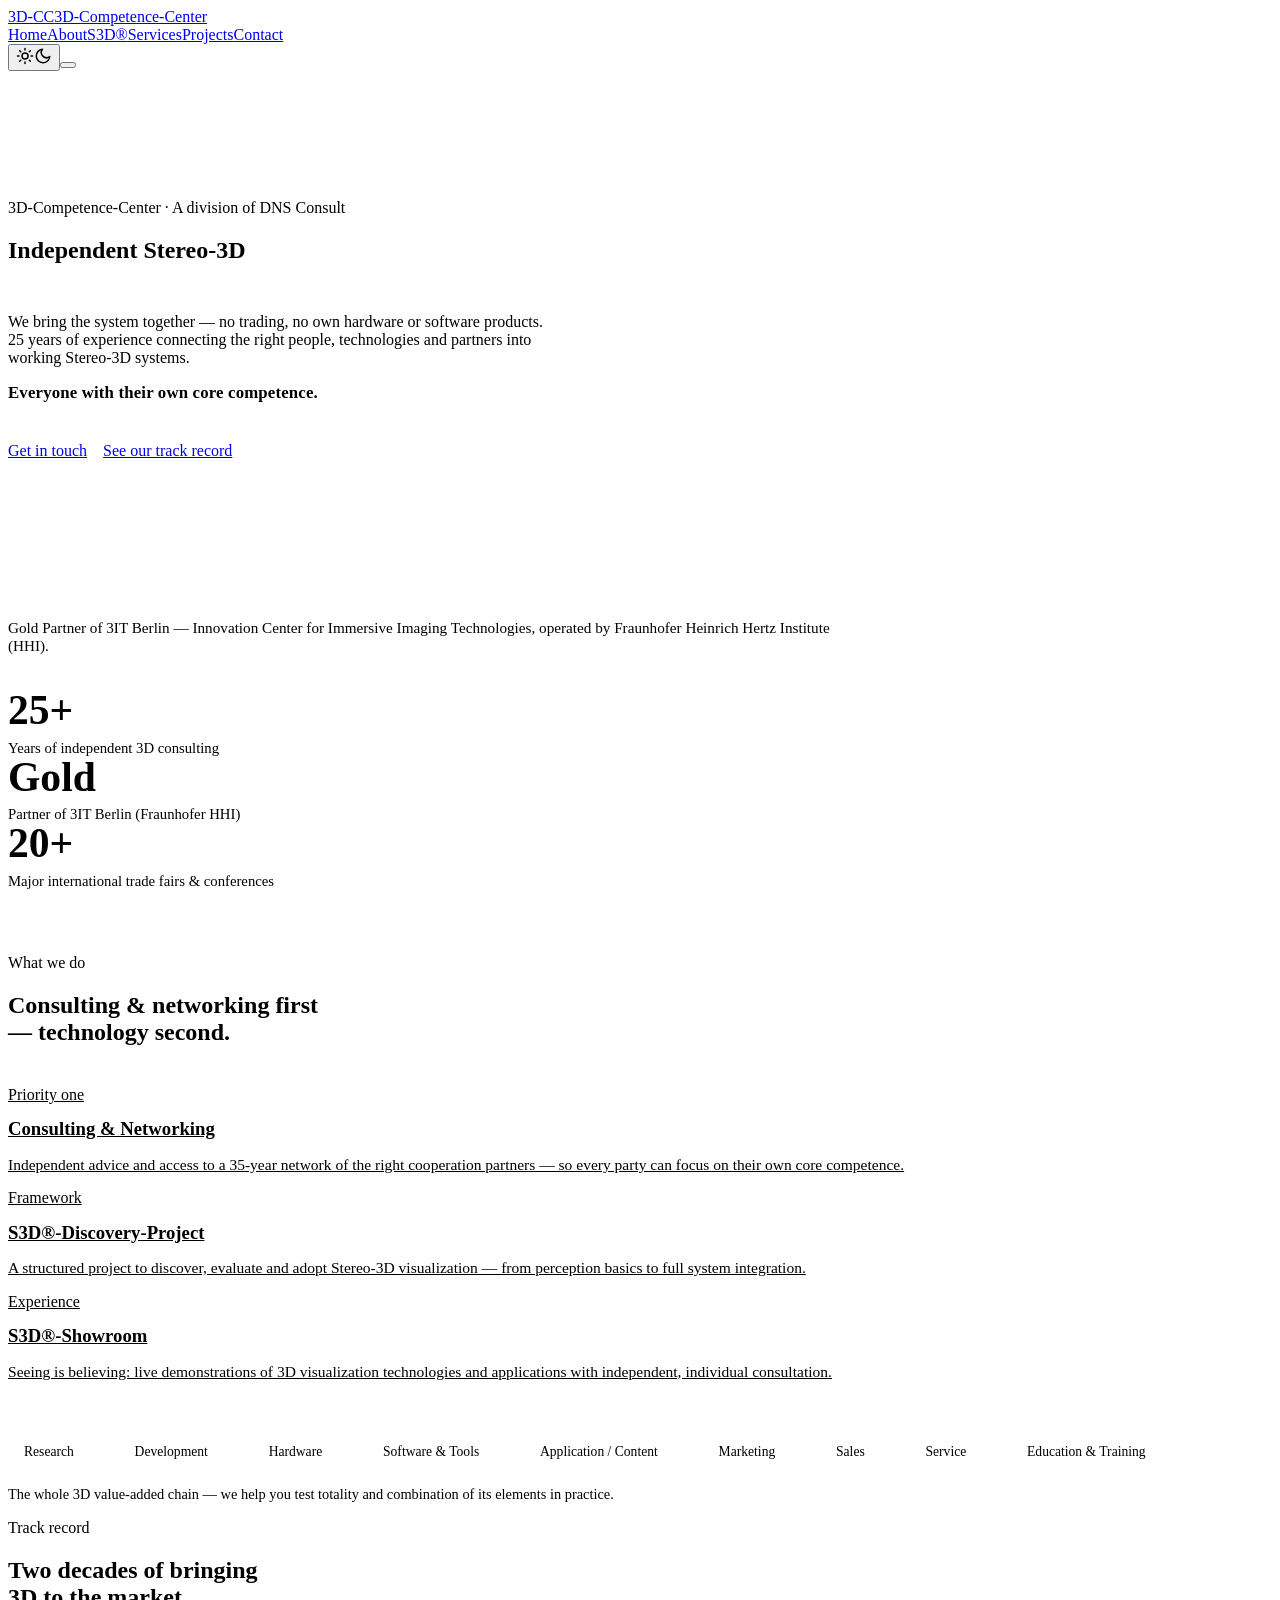
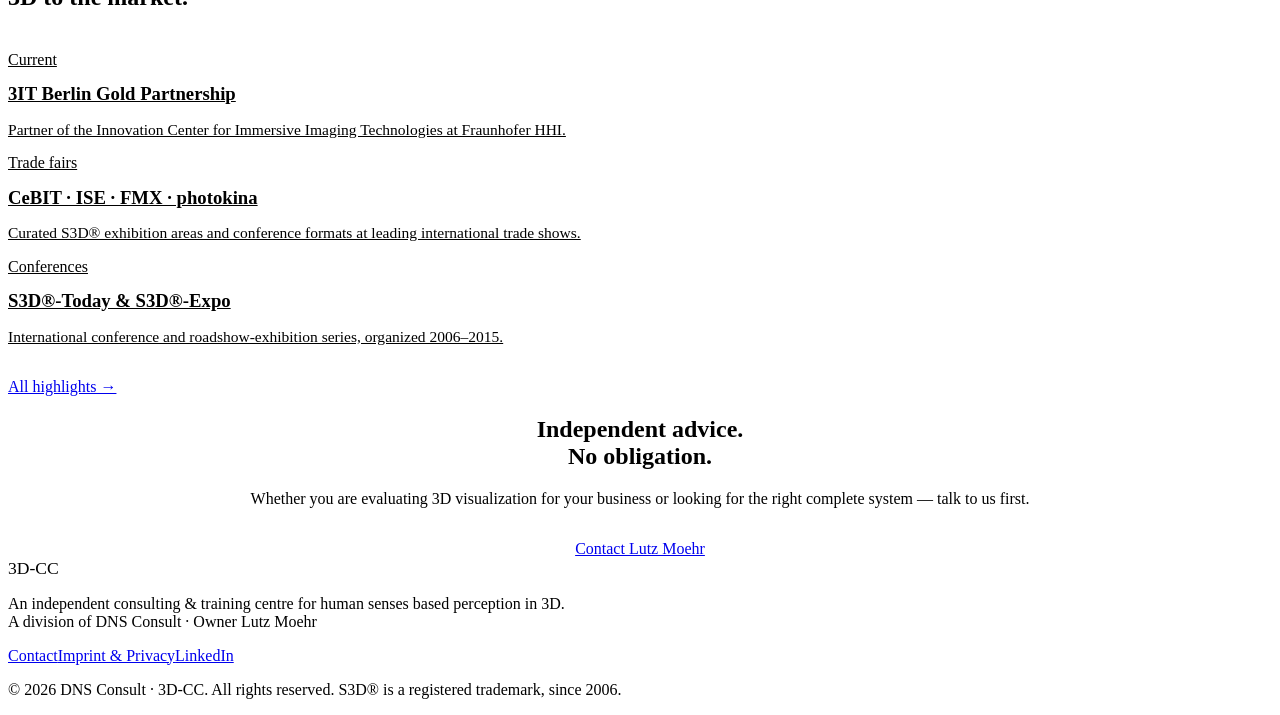
==== commit 15c1add3: "10+ -> 20+ ...trade fairs" ====
--- a/docs/index.html
+++ b/docs/index.html
@@ -5,4 +5,4 @@
       document.documentElement.dataset.theme = theme;
     })();
   </script><link rel="stylesheet" href="/_astro/Layout.CjH9x0BP.css"><style>.chain[data-astro-cid-4wl4ey62]{flex-wrap:wrap;align-items:center;gap:.8rem .35rem;display:flex}.chain-step[data-astro-cid-4wl4ey62]{font-family:var(--font-head);color:var(--text-muted);border:1px solid var(--border);background:var(--bg-2);white-space:nowrap;border-radius:100px;padding:.45rem 1rem;font-size:.85rem;font-weight:500;transition:border-color .2s,color .2s}.chain-step[data-astro-cid-4wl4ey62]:hover{border-color:var(--accent);color:var(--text)}.chain-step[data-astro-cid-4wl4ey62].hot{color:var(--accent-cyan);border-color:var(--accent);background:var(--accent-tint);box-shadow:0 0 18px var(--accent-glow)}.chain-link[data-astro-cid-4wl4ey62]{background:linear-gradient(90deg, var(--border), var(--accent));flex:none;width:1.1rem;height:1px}.chain-caption[data-astro-cid-4wl4ey62]{color:var(--text-muted);margin-top:1.2rem;font-size:.9rem}.hero[data-astro-cid-lcdefpme]{padding:7rem 0 6rem;position:relative;overflow:hidden}#hero3d[data-astro-cid-lcdefpme]{pointer-events:none;opacity:.9;width:48%;height:100%;position:absolute;top:0;right:0}.hero-content[data-astro-cid-lcdefpme]{z-index:1;position:relative}.hero-content[data-astro-cid-lcdefpme] .lead[data-astro-cid-lcdefpme]{max-width:34rem}@media (width<=860px){#hero3d[data-astro-cid-lcdefpme]{opacity:.3;width:100%}}.hero-glow[data-astro-cid-lcdefpme]{background:radial-gradient(circle, var(--accent-glow) 0%, transparent 65%);pointer-events:none;width:60vw;max-width:800px;height:60vw;max-height:800px;position:absolute;top:-20%;right:-10%}.grad[data-astro-cid-lcdefpme]{background:linear-gradient(100deg, var(--accent-bright), var(--accent-cyan));color:#0000;background-clip:text}.hero-slogan[data-astro-cid-lcdefpme]{font-family:var(--font-head);color:var(--accent-cyan);letter-spacing:.01em;margin-top:1rem;font-size:1.05rem;font-weight:600}.hero-cta[data-astro-cid-lcdefpme]{flex-wrap:wrap;gap:1rem;margin-top:2.4rem;display:flex}.trust[data-astro-cid-lcdefpme]{border-top:1px solid var(--border);border-bottom:1px solid var(--border);background:var(--bg-2);padding:3rem 0}.trust-label[data-astro-cid-lcdefpme]{color:var(--text-muted);max-width:52rem;margin-bottom:2.2rem;font-size:.95rem}.stat-num[data-astro-cid-lcdefpme]{font-family:var(--font-head);color:var(--accent-bright);font-size:2.6rem;font-weight:700;line-height:1}.stat-label[data-astro-cid-lcdefpme]{color:var(--text-muted);margin-top:.5rem;font-size:.92rem}.service-card[data-astro-cid-lcdefpme]{color:var(--text);display:block}.service-card[data-astro-cid-lcdefpme] h3[data-astro-cid-lcdefpme]{margin:.9rem 0 .5rem}.service-card[data-astro-cid-lcdefpme] p[data-astro-cid-lcdefpme]{color:var(--text-muted);font-size:.97rem}.cta-box[data-astro-cid-lcdefpme]{text-align:center}
-</style></head><body data-astro-cid-ju4pidww><header class="site-header" data-astro-cid-ju4pidww><div class="container header-inner" data-astro-cid-ju4pidww><a href="/" class="brand" data-astro-cid-ju4pidww><span class="brand-mark" data-astro-cid-ju4pidww>3D-CC</span><span class="brand-sub" data-astro-cid-ju4pidww>3D-Competence-Center</span></a><div class="header-right" data-astro-cid-ju4pidww><nav class="main-nav" aria-label="Main" data-astro-cid-ju4pidww><a href="/" class="active" data-astro-cid-ju4pidww>Home</a><a href="/about" class data-astro-cid-ju4pidww>About</a><a href="/s3d" class data-astro-cid-ju4pidww>S3D®</a><a href="/services" class data-astro-cid-ju4pidww>Services</a><a href="/projects" class data-astro-cid-ju4pidww>Projects</a><a href="/contact" class data-astro-cid-ju4pidww>Contact</a></nav><button class="theme-toggle" id="themeToggle" aria-label="Switch between light and dark theme" title="Switch theme" data-astro-cid-ju4pidww><svg class="icon-sun" width="18" height="18" viewBox="0 0 24 24" fill="none" stroke="currentColor" stroke-width="2" stroke-linecap="round" data-astro-cid-ju4pidww><circle cx="12" cy="12" r="4" data-astro-cid-ju4pidww></circle><path d="M12 2v2M12 20v2M4.9 4.9l1.4 1.4M17.7 17.7l1.4 1.4M2 12h2M20 12h2M4.9 19.1l1.4-1.4M17.7 6.3l1.4-1.4" data-astro-cid-ju4pidww></path></svg><svg class="icon-moon" width="18" height="18" viewBox="0 0 24 24" fill="none" stroke="currentColor" stroke-width="2" stroke-linecap="round" stroke-linejoin="round" data-astro-cid-ju4pidww><path d="M21 12.8A9 9 0 1 1 11.2 3a7 7 0 0 0 9.8 9.8Z" data-astro-cid-ju4pidww></path></svg></button><button class="nav-toggle" aria-label="Toggle menu" onclick="document.body.classList.toggle('nav-open')" data-astro-cid-ju4pidww><span data-astro-cid-ju4pidww></span><span data-astro-cid-ju4pidww></span><span data-astro-cid-ju4pidww></span></button></div></div></header><main data-astro-cid-ju4pidww><section class="hero" data-astro-cid-lcdefpme><canvas id="hero3d" aria-hidden="true" data-astro-cid-lcdefpme></canvas><div class="container hero-content" data-astro-cid-lcdefpme><p class="eyebrow" data-astro-cid-lcdefpme>3D-Competence-Center · A division of DNS Consult</p><h1 data-astro-cid-lcdefpme>Independent Stereo-3D<br data-astro-cid-lcdefpme><span class="grad" data-astro-cid-lcdefpme>consulting since 2001.</span></h1><p class="lead" style="margin-top:1.4rem;" data-astro-cid-lcdefpme>We bring the system together — no trading, no own hardware or software products. 25 years of experience connecting the right people, technologies and partners into working Stereo-3D systems.</p><p class="hero-slogan" data-astro-cid-lcdefpme>Everyone with their own core competence.</p><div class="hero-cta" data-astro-cid-lcdefpme><a href="/contact" class="btn btn-primary" data-astro-cid-lcdefpme>Get in touch</a><a href="/projects" class="btn btn-ghost" data-astro-cid-lcdefpme>See our track record</a></div></div><div class="hero-glow" aria-hidden="true" data-astro-cid-lcdefpme></div></section><section class="trust" data-astro-cid-lcdefpme><div class="container" data-astro-cid-lcdefpme><p class="trust-label" data-astro-cid-lcdefpme>Gold Partner of 3IT Berlin — Innovation Center for Immersive Imaging Technologies, operated by Fraunhofer Heinrich Hertz Institute (HHI).</p><div class="stats grid-3" data-astro-cid-lcdefpme><div class="stat" data-astro-cid-lcdefpme><div class="stat-num" data-astro-cid-lcdefpme>25+</div><div class="stat-label" data-astro-cid-lcdefpme>Years of independent 3D consulting</div></div><div class="stat" data-astro-cid-lcdefpme><div class="stat-num" data-astro-cid-lcdefpme>Gold</div><div class="stat-label" data-astro-cid-lcdefpme>Partner of 3IT Berlin (Fraunhofer HHI)</div></div><div class="stat" data-astro-cid-lcdefpme><div class="stat-num" data-astro-cid-lcdefpme>10+</div><div class="stat-label" data-astro-cid-lcdefpme>Major international trade fairs &amp; conferences</div></div></div></div></section><section class="section" data-astro-cid-lcdefpme><div class="container" data-astro-cid-lcdefpme><p class="eyebrow" data-astro-cid-lcdefpme>What we do</p><h2 data-astro-cid-lcdefpme>Consulting &amp; networking first<br data-astro-cid-lcdefpme>— technology second.</h2><div class="grid-3" style="margin-top:2.5rem;" data-astro-cid-lcdefpme><a class="card service-card" href="/services" data-astro-cid-lcdefpme><span class="tag" data-astro-cid-lcdefpme>Priority one</span><h3 data-astro-cid-lcdefpme>Consulting &amp; Networking</h3><p data-astro-cid-lcdefpme>Independent advice and access to a 35-year network of the right cooperation partners — so every party can focus on their own core competence.</p></a><a class="card service-card" href="/services" data-astro-cid-lcdefpme><span class="tag" data-astro-cid-lcdefpme>Framework</span><h3 data-astro-cid-lcdefpme>S3D®-Discovery-Project</h3><p data-astro-cid-lcdefpme>A structured project to discover, evaluate and adopt Stereo-3D visualization — from perception basics to full system integration.</p></a><a class="card service-card" href="/services" data-astro-cid-lcdefpme><span class="tag" data-astro-cid-lcdefpme>Experience</span><h3 data-astro-cid-lcdefpme>S3D®-Showroom</h3><p data-astro-cid-lcdefpme>Seeing is believing: live demonstrations of 3D visualization technologies and applications with independent, individual consultation.</p></a></div><div style="margin-top:3.5rem;" data-astro-cid-lcdefpme><div class="chain" role="img" aria-label="The 3D value-added chain from research to education" data-astro-cid-4wl4ey62><span class="chain-step " data-astro-cid-4wl4ey62>Research</span><span class="chain-link" aria-hidden="true" data-astro-cid-4wl4ey62></span><span class="chain-step " data-astro-cid-4wl4ey62>Development</span><span class="chain-link" aria-hidden="true" data-astro-cid-4wl4ey62></span><span class="chain-step " data-astro-cid-4wl4ey62>Hardware</span><span class="chain-link" aria-hidden="true" data-astro-cid-4wl4ey62></span><span class="chain-step " data-astro-cid-4wl4ey62>Software &amp; Tools</span><span class="chain-link" aria-hidden="true" data-astro-cid-4wl4ey62></span><span class="chain-step hot" data-astro-cid-4wl4ey62>Application / Content</span><span class="chain-link" aria-hidden="true" data-astro-cid-4wl4ey62></span><span class="chain-step " data-astro-cid-4wl4ey62>Marketing</span><span class="chain-link" aria-hidden="true" data-astro-cid-4wl4ey62></span><span class="chain-step " data-astro-cid-4wl4ey62>Sales</span><span class="chain-link" aria-hidden="true" data-astro-cid-4wl4ey62></span><span class="chain-step " data-astro-cid-4wl4ey62>Service</span><span class="chain-link" aria-hidden="true" data-astro-cid-4wl4ey62></span><span class="chain-step " data-astro-cid-4wl4ey62>Education &amp; Training</span></div><p class="chain-caption" data-astro-cid-4wl4ey62>The whole 3D value-added chain — we help you test totality and combination of its elements in practice.</p></div></div></section><section class="section" style="background:var(--bg-2); border-top:1px solid var(--border); border-bottom:1px solid var(--border);" data-astro-cid-lcdefpme><div class="container" data-astro-cid-lcdefpme><p class="eyebrow" data-astro-cid-lcdefpme>Track record</p><h2 data-astro-cid-lcdefpme>Two decades of bringing<br data-astro-cid-lcdefpme>3D to the market.</h2><div class="grid-3" style="margin-top:2.5rem;" data-astro-cid-lcdefpme><a class="card service-card" href="/projects" data-astro-cid-lcdefpme><span class="tag" data-astro-cid-lcdefpme>Current</span><h3 data-astro-cid-lcdefpme>3IT Berlin Gold Partnership</h3><p data-astro-cid-lcdefpme>Partner of the Innovation Center for Immersive Imaging Technologies at Fraunhofer HHI.</p></a><a class="card service-card" href="/projects" data-astro-cid-lcdefpme><span class="tag" data-astro-cid-lcdefpme>Trade fairs</span><h3 data-astro-cid-lcdefpme>CeBIT · ISE · FMX · photokina</h3><p data-astro-cid-lcdefpme>Curated S3D® exhibition areas and conference formats at leading international trade shows.</p></a><a class="card service-card" href="/projects" data-astro-cid-lcdefpme><span class="tag" data-astro-cid-lcdefpme>Conferences</span><h3 data-astro-cid-lcdefpme>S3D®-Today &amp; S3D®-Expo</h3><p data-astro-cid-lcdefpme>International conference and roadshow-exhibition series, organized 2006–2015.</p></a></div><div style="margin-top:2rem;" data-astro-cid-lcdefpme><a href="/projects" class="btn btn-ghost" data-astro-cid-lcdefpme>All highlights →</a></div></div></section><section class="section" data-astro-cid-lcdefpme><div class="container cta-box" data-astro-cid-lcdefpme><h2 data-astro-cid-lcdefpme>Independent advice.<br data-astro-cid-lcdefpme>No obligation.</h2><p class="lead" style="margin:1.2rem auto 2rem;" data-astro-cid-lcdefpme>Whether you are evaluating 3D visualization for your business or looking for the right complete system — talk to us first.</p><a href="/contact" class="btn btn-primary" data-astro-cid-lcdefpme>Contact Lutz Moehr</a></div></section><script type="module" src="/_astro/index.astro_astro_type_script_index_0_lang.C1AU7Bbk.js"></script></main><footer class="site-footer" data-astro-cid-ju4pidww><div class="container footer-inner" data-astro-cid-ju4pidww><div data-astro-cid-ju4pidww><div class="brand-mark" style="font-size:1.1rem;" data-astro-cid-ju4pidww>3D-CC</div><p class="footer-note" data-astro-cid-ju4pidww>An independent consulting &amp; training centre for human senses based perception in 3D.<br data-astro-cid-ju4pidww>A division of DNS Consult · Owner Lutz Moehr</p></div><div class="footer-links" data-astro-cid-ju4pidww><a href="/contact" data-astro-cid-ju4pidww>Contact</a><a href="/imprint" data-astro-cid-ju4pidww>Imprint &amp; Privacy</a><a href="https://www.linkedin.com/in/lutz-moehr-63a41b7" target="_blank" rel="noopener" data-astro-cid-ju4pidww>LinkedIn</a></div></div><div class="container" data-astro-cid-ju4pidww><p class="footer-copy" data-astro-cid-ju4pidww>© 2026 DNS Consult · 3D-CC. All rights reserved. S3D® is a registered trademark, since 2006.</p></div></footer><script type="module">document.getElementById(`themeToggle`)?.addEventListener(`click`,()=>{let e=(document.documentElement.dataset.theme===`light`?`light`:`dark`)==`light`?`dark`:`light`;document.documentElement.dataset.theme=e,localStorage.setItem(`theme`,e),window.dispatchEvent(new CustomEvent(`themechange`,{detail:{theme:e}}))});</script></body></html>+</style></head><body data-astro-cid-ju4pidww><header class="site-header" data-astro-cid-ju4pidww><div class="container header-inner" data-astro-cid-ju4pidww><a href="/" class="brand" data-astro-cid-ju4pidww><span class="brand-mark" data-astro-cid-ju4pidww>3D-CC</span><span class="brand-sub" data-astro-cid-ju4pidww>3D-Competence-Center</span></a><div class="header-right" data-astro-cid-ju4pidww><nav class="main-nav" aria-label="Main" data-astro-cid-ju4pidww><a href="/" class="active" data-astro-cid-ju4pidww>Home</a><a href="/about" class data-astro-cid-ju4pidww>About</a><a href="/s3d" class data-astro-cid-ju4pidww>S3D®</a><a href="/services" class data-astro-cid-ju4pidww>Services</a><a href="/projects" class data-astro-cid-ju4pidww>Projects</a><a href="/contact" class data-astro-cid-ju4pidww>Contact</a></nav><button class="theme-toggle" id="themeToggle" aria-label="Switch between light and dark theme" title="Switch theme" data-astro-cid-ju4pidww><svg class="icon-sun" width="18" height="18" viewBox="0 0 24 24" fill="none" stroke="currentColor" stroke-width="2" stroke-linecap="round" data-astro-cid-ju4pidww><circle cx="12" cy="12" r="4" data-astro-cid-ju4pidww></circle><path d="M12 2v2M12 20v2M4.9 4.9l1.4 1.4M17.7 17.7l1.4 1.4M2 12h2M20 12h2M4.9 19.1l1.4-1.4M17.7 6.3l1.4-1.4" data-astro-cid-ju4pidww></path></svg><svg class="icon-moon" width="18" height="18" viewBox="0 0 24 24" fill="none" stroke="currentColor" stroke-width="2" stroke-linecap="round" stroke-linejoin="round" data-astro-cid-ju4pidww><path d="M21 12.8A9 9 0 1 1 11.2 3a7 7 0 0 0 9.8 9.8Z" data-astro-cid-ju4pidww></path></svg></button><button class="nav-toggle" aria-label="Toggle menu" onclick="document.body.classList.toggle('nav-open')" data-astro-cid-ju4pidww><span data-astro-cid-ju4pidww></span><span data-astro-cid-ju4pidww></span><span data-astro-cid-ju4pidww></span></button></div></div></header><main data-astro-cid-ju4pidww><section class="hero" data-astro-cid-lcdefpme><canvas id="hero3d" aria-hidden="true" data-astro-cid-lcdefpme></canvas><div class="container hero-content" data-astro-cid-lcdefpme><p class="eyebrow" data-astro-cid-lcdefpme>3D-Competence-Center · A division of DNS Consult</p><h1 data-astro-cid-lcdefpme>Independent Stereo-3D<br data-astro-cid-lcdefpme><span class="grad" data-astro-cid-lcdefpme>consulting since 2001.</span></h1><p class="lead" style="margin-top:1.4rem;" data-astro-cid-lcdefpme>We bring the system together — no trading, no own hardware or software products. 25 years of experience connecting the right people, technologies and partners into working Stereo-3D systems.</p><p class="hero-slogan" data-astro-cid-lcdefpme>Everyone with their own core competence.</p><div class="hero-cta" data-astro-cid-lcdefpme><a href="/contact" class="btn btn-primary" data-astro-cid-lcdefpme>Get in touch</a><a href="/projects" class="btn btn-ghost" data-astro-cid-lcdefpme>See our track record</a></div></div><div class="hero-glow" aria-hidden="true" data-astro-cid-lcdefpme></div></section><section class="trust" data-astro-cid-lcdefpme><div class="container" data-astro-cid-lcdefpme><p class="trust-label" data-astro-cid-lcdefpme>Gold Partner of 3IT Berlin — Innovation Center for Immersive Imaging Technologies, operated by Fraunhofer Heinrich Hertz Institute (HHI).</p><div class="stats grid-3" data-astro-cid-lcdefpme><div class="stat" data-astro-cid-lcdefpme><div class="stat-num" data-astro-cid-lcdefpme>25+</div><div class="stat-label" data-astro-cid-lcdefpme>Years of independent 3D consulting</div></div><div class="stat" data-astro-cid-lcdefpme><div class="stat-num" data-astro-cid-lcdefpme>Gold</div><div class="stat-label" data-astro-cid-lcdefpme>Partner of 3IT Berlin (Fraunhofer HHI)</div></div><div class="stat" data-astro-cid-lcdefpme><div class="stat-num" data-astro-cid-lcdefpme>20+</div><div class="stat-label" data-astro-cid-lcdefpme>Major international trade fairs &amp; conferences</div></div></div></div></section><section class="section" data-astro-cid-lcdefpme><div class="container" data-astro-cid-lcdefpme><p class="eyebrow" data-astro-cid-lcdefpme>What we do</p><h2 data-astro-cid-lcdefpme>Consulting &amp; networking first<br data-astro-cid-lcdefpme>— technology second.</h2><div class="grid-3" style="margin-top:2.5rem;" data-astro-cid-lcdefpme><a class="card service-card" href="/services" data-astro-cid-lcdefpme><span class="tag" data-astro-cid-lcdefpme>Priority one</span><h3 data-astro-cid-lcdefpme>Consulting &amp; Networking</h3><p data-astro-cid-lcdefpme>Independent advice and access to a 35-year network of the right cooperation partners — so every party can focus on their own core competence.</p></a><a class="card service-card" href="/services" data-astro-cid-lcdefpme><span class="tag" data-astro-cid-lcdefpme>Framework</span><h3 data-astro-cid-lcdefpme>S3D®-Discovery-Project</h3><p data-astro-cid-lcdefpme>A structured project to discover, evaluate and adopt Stereo-3D visualization — from perception basics to full system integration.</p></a><a class="card service-card" href="/services" data-astro-cid-lcdefpme><span class="tag" data-astro-cid-lcdefpme>Experience</span><h3 data-astro-cid-lcdefpme>S3D®-Showroom</h3><p data-astro-cid-lcdefpme>Seeing is believing: live demonstrations of 3D visualization technologies and applications with independent, individual consultation.</p></a></div><div style="margin-top:3.5rem;" data-astro-cid-lcdefpme><div class="chain" role="img" aria-label="The 3D value-added chain from research to education" data-astro-cid-4wl4ey62><span class="chain-step " data-astro-cid-4wl4ey62>Research</span><span class="chain-link" aria-hidden="true" data-astro-cid-4wl4ey62></span><span class="chain-step " data-astro-cid-4wl4ey62>Development</span><span class="chain-link" aria-hidden="true" data-astro-cid-4wl4ey62></span><span class="chain-step " data-astro-cid-4wl4ey62>Hardware</span><span class="chain-link" aria-hidden="true" data-astro-cid-4wl4ey62></span><span class="chain-step " data-astro-cid-4wl4ey62>Software &amp; Tools</span><span class="chain-link" aria-hidden="true" data-astro-cid-4wl4ey62></span><span class="chain-step hot" data-astro-cid-4wl4ey62>Application / Content</span><span class="chain-link" aria-hidden="true" data-astro-cid-4wl4ey62></span><span class="chain-step " data-astro-cid-4wl4ey62>Marketing</span><span class="chain-link" aria-hidden="true" data-astro-cid-4wl4ey62></span><span class="chain-step " data-astro-cid-4wl4ey62>Sales</span><span class="chain-link" aria-hidden="true" data-astro-cid-4wl4ey62></span><span class="chain-step " data-astro-cid-4wl4ey62>Service</span><span class="chain-link" aria-hidden="true" data-astro-cid-4wl4ey62></span><span class="chain-step " data-astro-cid-4wl4ey62>Education &amp; Training</span></div><p class="chain-caption" data-astro-cid-4wl4ey62>The whole 3D value-added chain — we help you test totality and combination of its elements in practice.</p></div></div></section><section class="section" style="background:var(--bg-2); border-top:1px solid var(--border); border-bottom:1px solid var(--border);" data-astro-cid-lcdefpme><div class="container" data-astro-cid-lcdefpme><p class="eyebrow" data-astro-cid-lcdefpme>Track record</p><h2 data-astro-cid-lcdefpme>Two decades of bringing<br data-astro-cid-lcdefpme>3D to the market.</h2><div class="grid-3" style="margin-top:2.5rem;" data-astro-cid-lcdefpme><a class="card service-card" href="/projects" data-astro-cid-lcdefpme><span class="tag" data-astro-cid-lcdefpme>Current</span><h3 data-astro-cid-lcdefpme>3IT Berlin Gold Partnership</h3><p data-astro-cid-lcdefpme>Partner of the Innovation Center for Immersive Imaging Technologies at Fraunhofer HHI.</p></a><a class="card service-card" href="/projects" data-astro-cid-lcdefpme><span class="tag" data-astro-cid-lcdefpme>Trade fairs</span><h3 data-astro-cid-lcdefpme>CeBIT · ISE · FMX · photokina</h3><p data-astro-cid-lcdefpme>Curated S3D® exhibition areas and conference formats at leading international trade shows.</p></a><a class="card service-card" href="/projects" data-astro-cid-lcdefpme><span class="tag" data-astro-cid-lcdefpme>Conferences</span><h3 data-astro-cid-lcdefpme>S3D®-Today &amp; S3D®-Expo</h3><p data-astro-cid-lcdefpme>International conference and roadshow-exhibition series, organized 2006–2015.</p></a></div><div style="margin-top:2rem;" data-astro-cid-lcdefpme><a href="/projects" class="btn btn-ghost" data-astro-cid-lcdefpme>All highlights →</a></div></div></section><section class="section" data-astro-cid-lcdefpme><div class="container cta-box" data-astro-cid-lcdefpme><h2 data-astro-cid-lcdefpme>Independent advice.<br data-astro-cid-lcdefpme>No obligation.</h2><p class="lead" style="margin:1.2rem auto 2rem;" data-astro-cid-lcdefpme>Whether you are evaluating 3D visualization for your business or looking for the right complete system — talk to us first.</p><a href="/contact" class="btn btn-primary" data-astro-cid-lcdefpme>Contact Lutz Moehr</a></div></section><script type="module" src="/_astro/index.astro_astro_type_script_index_0_lang.C1AU7Bbk.js"></script></main><footer class="site-footer" data-astro-cid-ju4pidww><div class="container footer-inner" data-astro-cid-ju4pidww><div data-astro-cid-ju4pidww><div class="brand-mark" style="font-size:1.1rem;" data-astro-cid-ju4pidww>3D-CC</div><p class="footer-note" data-astro-cid-ju4pidww>An independent consulting &amp; training centre for human senses based perception in 3D.<br data-astro-cid-ju4pidww>A division of DNS Consult · Owner Lutz Moehr</p></div><div class="footer-links" data-astro-cid-ju4pidww><a href="/contact" data-astro-cid-ju4pidww>Contact</a><a href="/imprint" data-astro-cid-ju4pidww>Imprint &amp; Privacy</a><a href="https://www.linkedin.com/in/lutz-moehr-63a41b7" target="_blank" rel="noopener" data-astro-cid-ju4pidww>LinkedIn</a></div></div><div class="container" data-astro-cid-ju4pidww><p class="footer-copy" data-astro-cid-ju4pidww>© 2026 DNS Consult · 3D-CC. All rights reserved. S3D® is a registered trademark, since 2006.</p></div></footer><script type="module">document.getElementById(`themeToggle`)?.addEventListener(`click`,()=>{let e=(document.documentElement.dataset.theme===`light`?`light`:`dark`)==`light`?`dark`:`light`;document.documentElement.dataset.theme=e,localStorage.setItem(`theme`,e),window.dispatchEvent(new CustomEvent(`themechange`,{detail:{theme:e}}))});</script></body></html>
